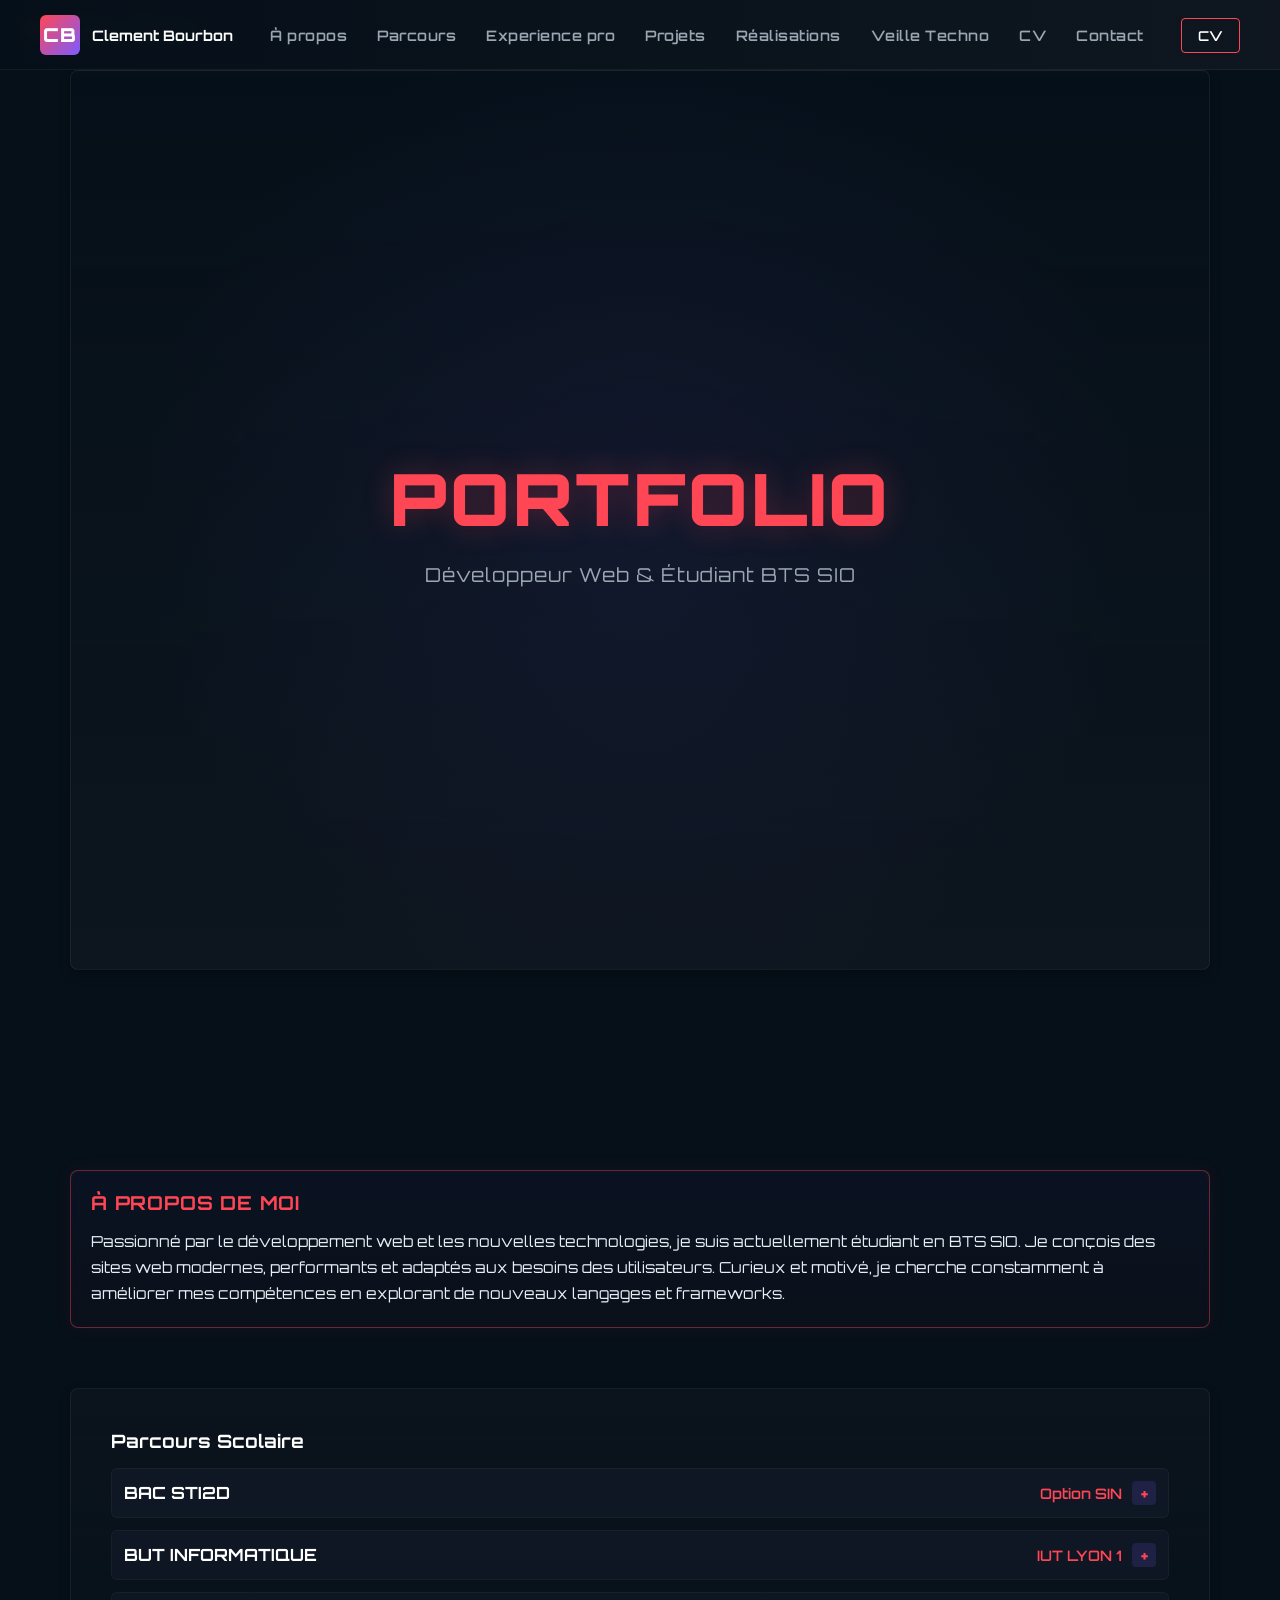
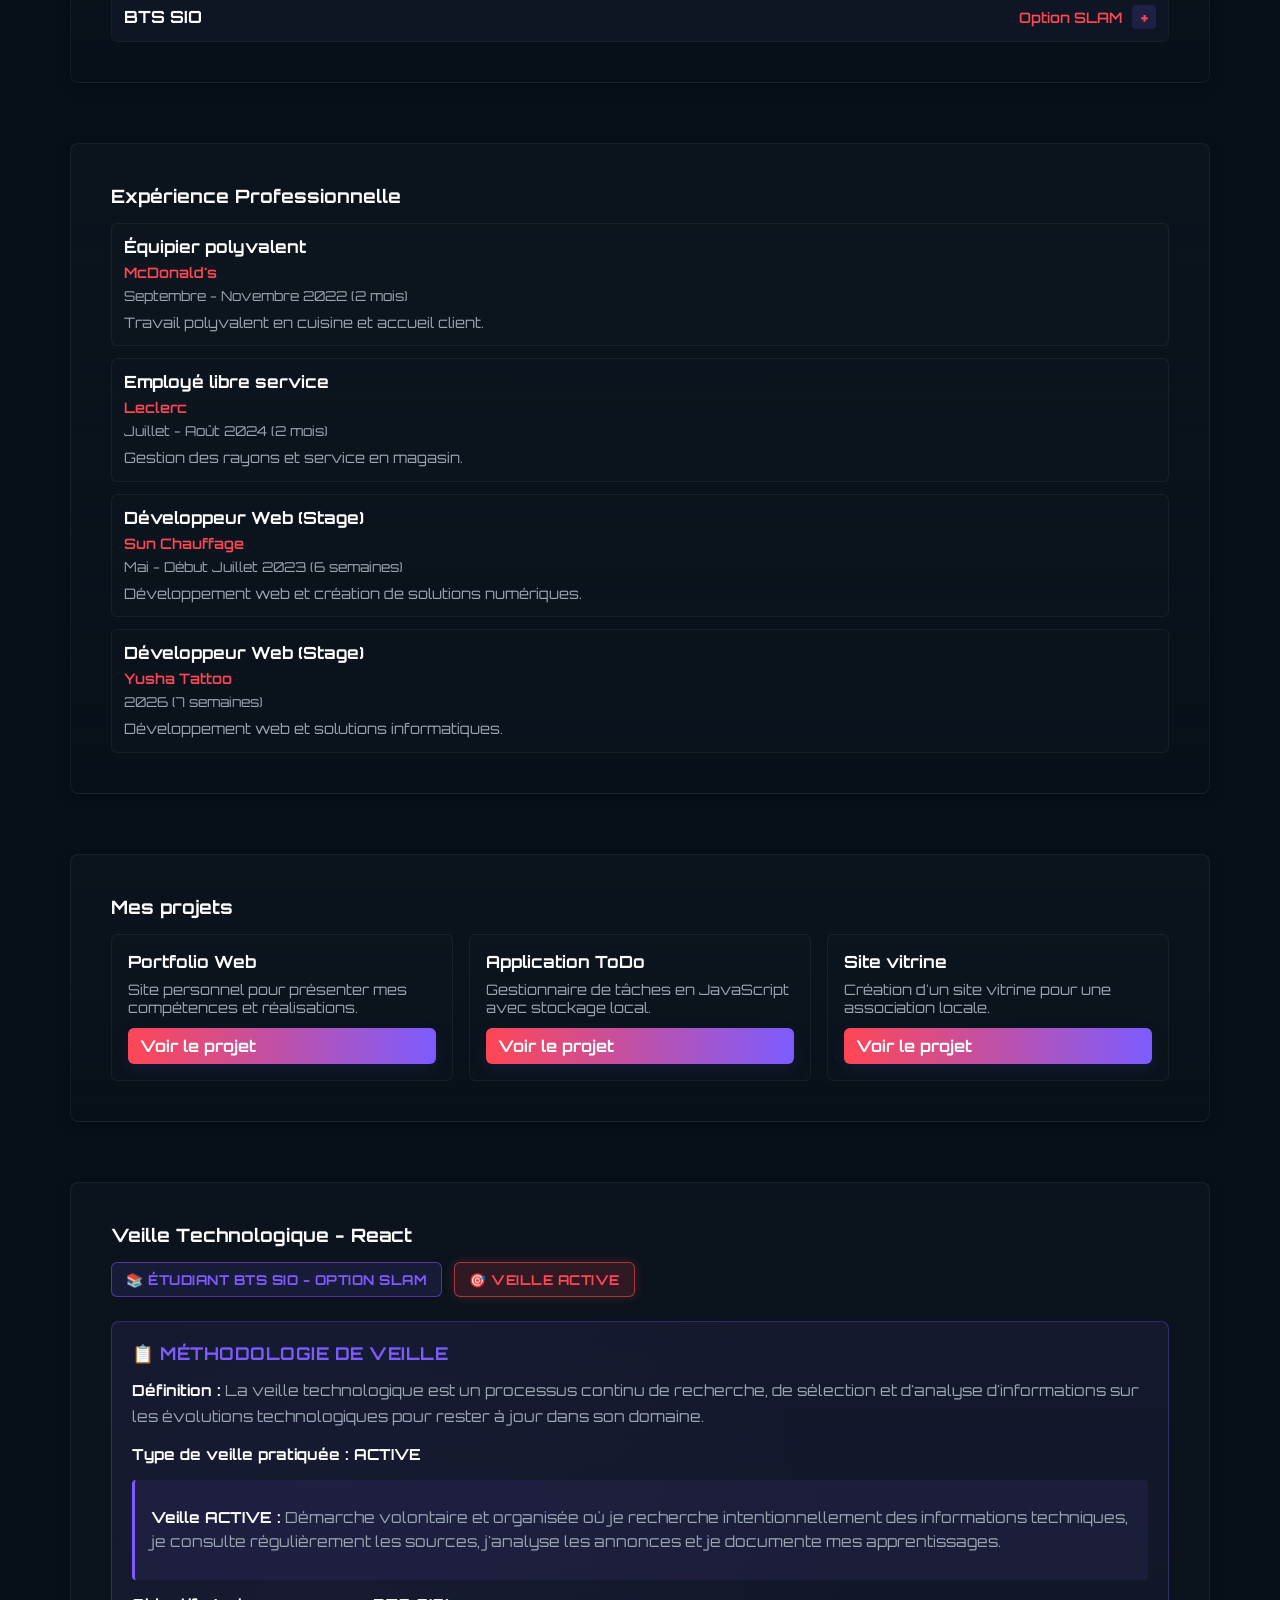
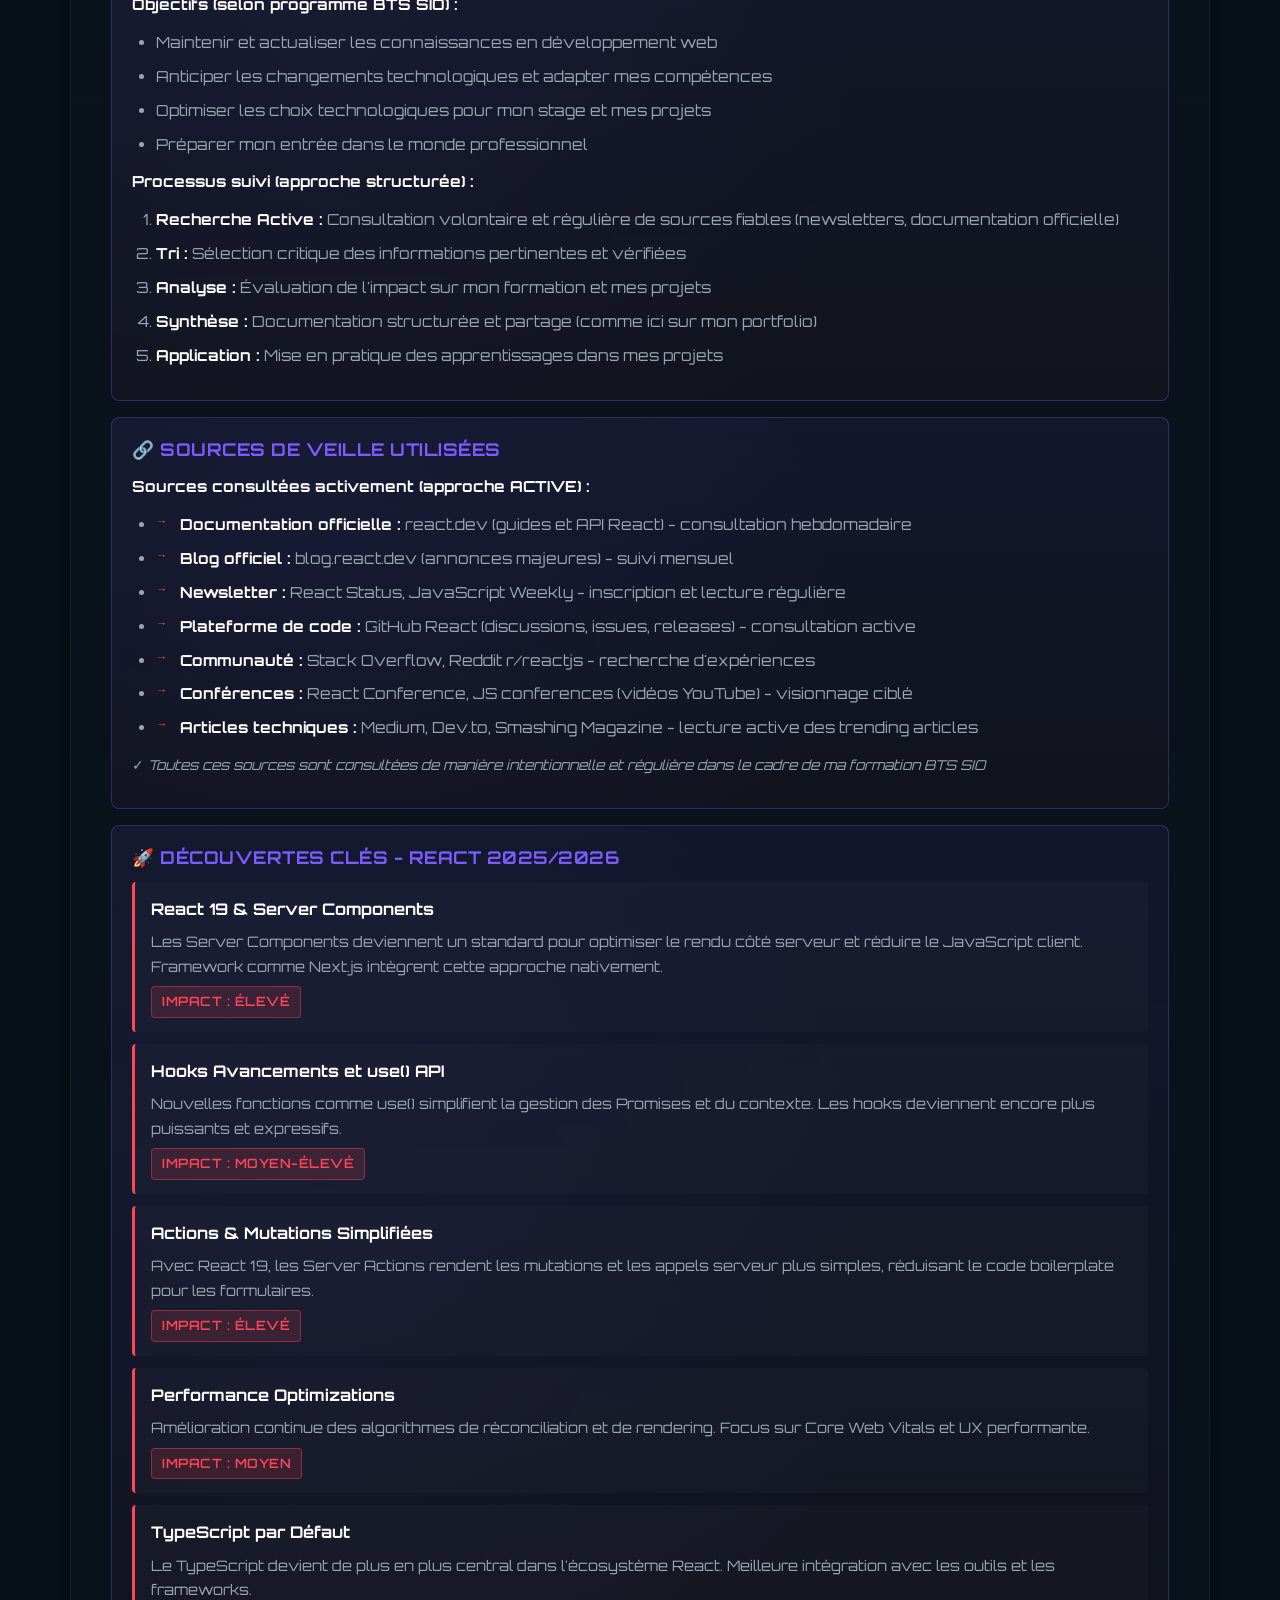
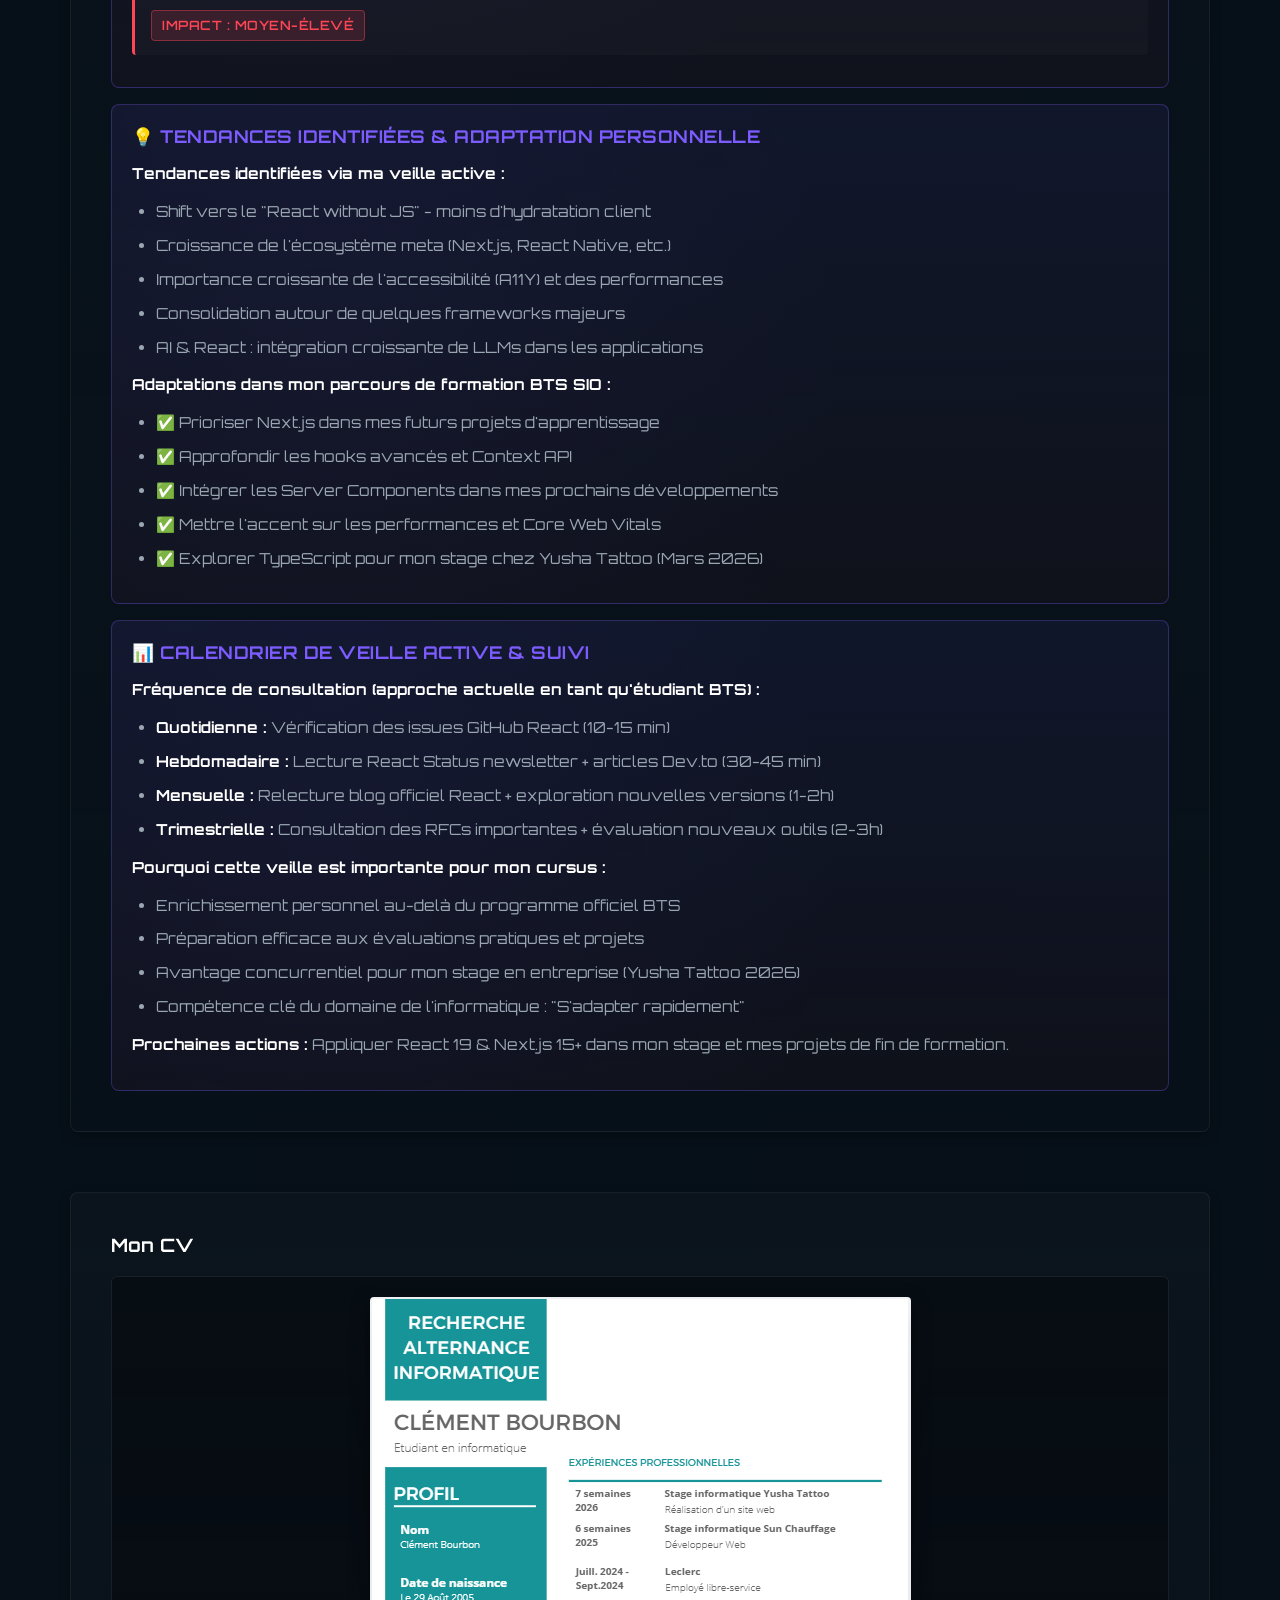
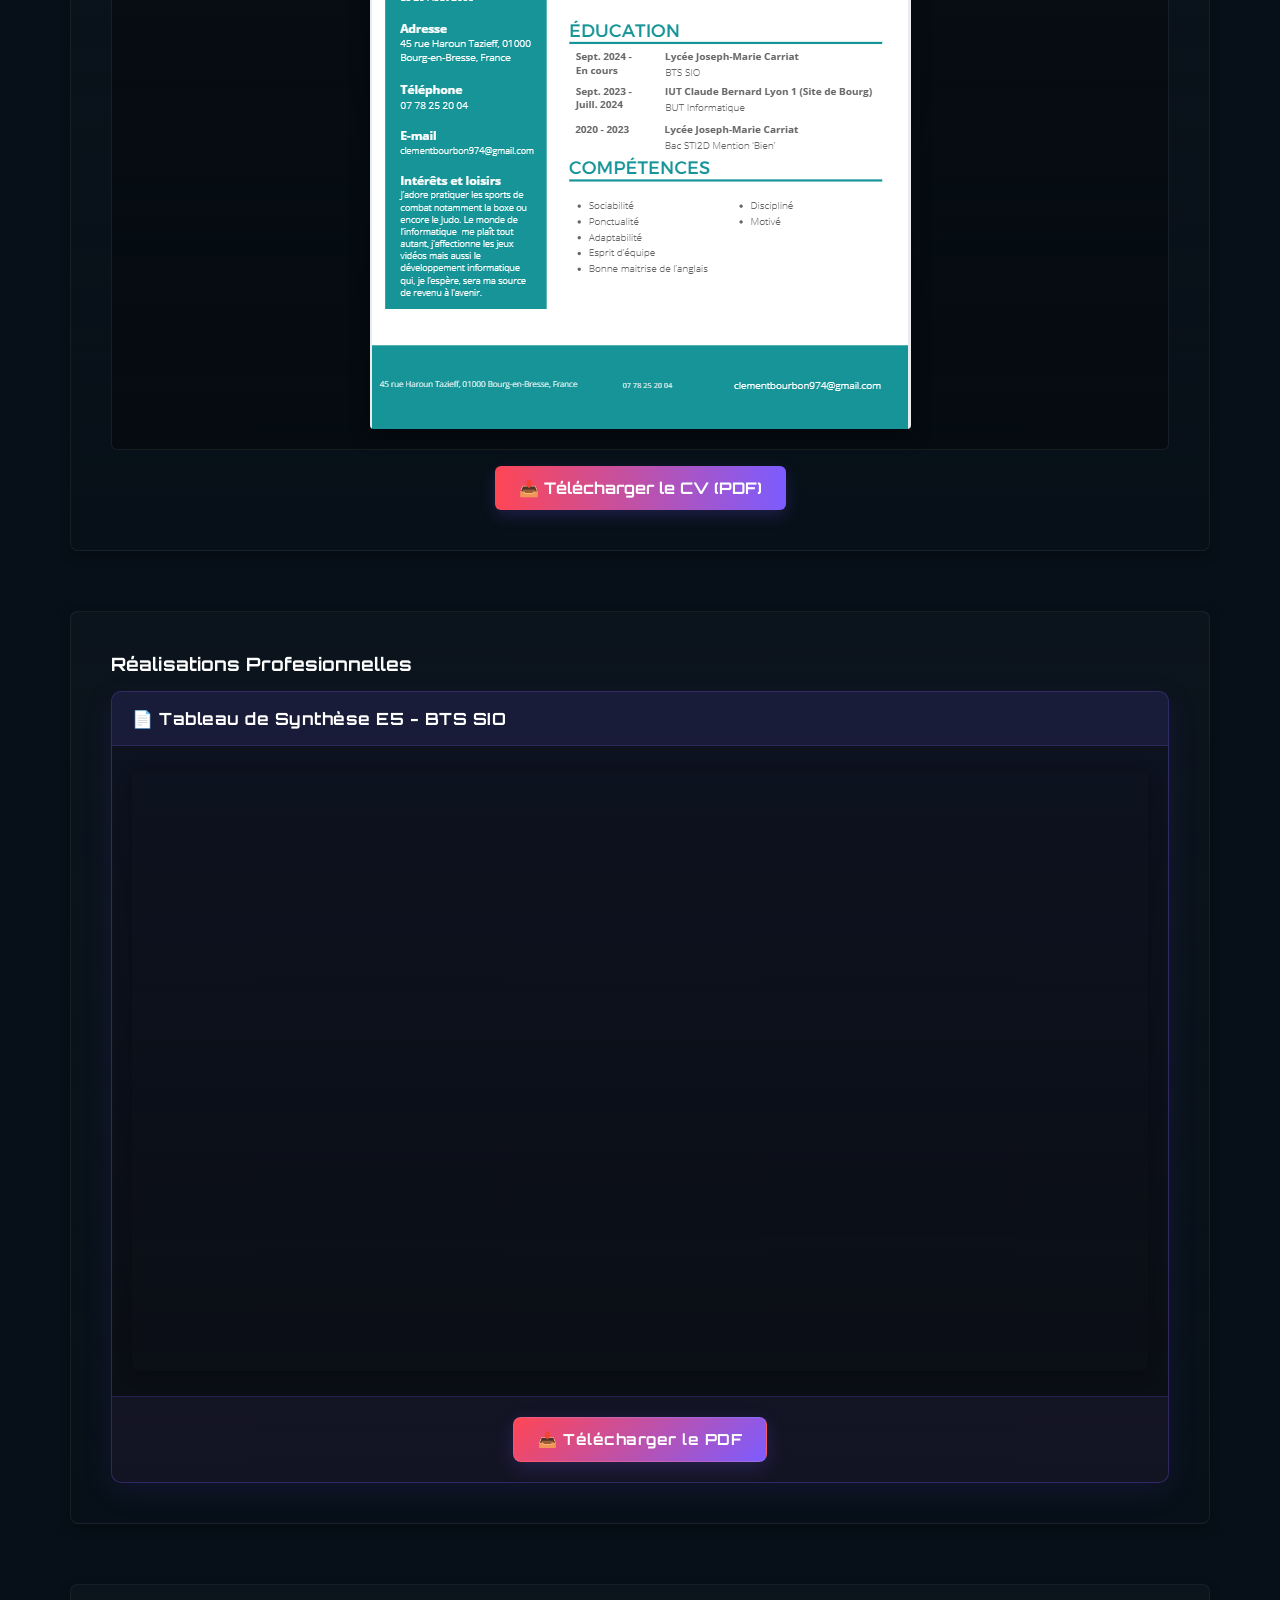
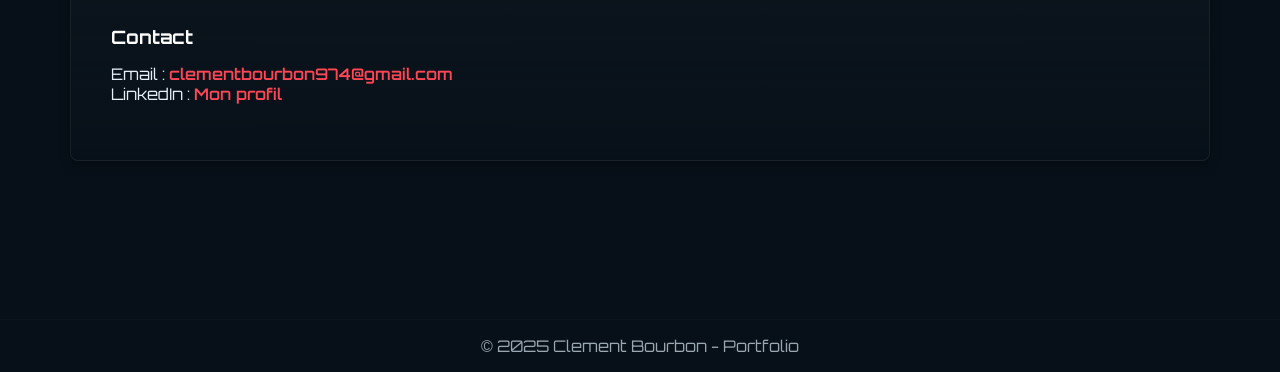
==== index.html @ b26d8f74 "modif realisation" ====
<!DOCTYPE html>
<html lang="fr">
<head>
    <meta charset="UTF-8">
    <title>Mon Portfolio</title>
    <meta name="viewport" content="width=device-width, initial-scale=1">
    <link rel="stylesheet" href="styles.css">
    <link href="https://fonts.googleapis.com/css2?family=Orbitron:wght@400;700;900&display=swap" rel="stylesheet">
</head>
<body>
    <div class="hud"><span class="ping">PING</span> 28ms · <span style="color:var(--muted)">FPS</span> 144</div>
    <nav class="top-nav">
        <div class="nav-left">
            <div class="logo">CB</div>
            <span class="logo-text">Clement Bourbon</span>
        </div>
        <div class="nav-center">
            <a href="#about">À propos</a>
            <a href="#education">Parcours</a>
            <a href="#experience">Experience pro</a>
            <a href="#projects">Projets</a>
            <a href="#realisations">Réalisations</a>
            <a href="#veille">Veille Techno</a>
            <a href="#cv">CV</a>
            <a href="#contact">Contact</a>
        </div>
        <div class="nav-right">
            <a href="#" class="nav-cta">CV</a>
        </div>
    </nav>
    
    <section class="hero">
        <div class="hero-content">
            <h1 class="hero-title">PORTFOLIO</h1>
            <p class="hero-subtitle">Développeur Web & Étudiant BTS SIO</p>
        </div>
    </section>

    <main>
    <section id="about" class="about-section">
        <h2>À propos de moi</h2>
        <p>
            Passionné par le développement web et les nouvelles technologies, je suis actuellement étudiant en BTS SIO. Je conçois des sites web modernes, performants et adaptés aux besoins des utilisateurs. Curieux et motivé, je cherche constamment à améliorer mes compétences en explorant de nouveaux langages et frameworks.
        </p>
    </section>

    <section id="education">
        <h2>Parcours Scolaire</h2>
        <div class="education-timeline">
            <div class="education-item" data-year="2022-2023">
                <div class="education-header">
                    <span class="education-title">BAC STI2D</span>
                    <span class="education-option">Option SIN</span>
                    <span class="education-toggle">+</span>
                </div>
                <div class="education-content">
                    <p>Diplôme : Baccalauréat Sciences et Technologies de l'Industrie et du Développement Durable</p>
                    <p>Spécialité : Systèmes d'Information et Numérique (SIN)</p>
                </div>
            </div>
            <div class="education-item" data-year="2023-2024">
                <div class="education-header">
                    <span class="education-title">BUT INFORMATIQUE</span>
                    <span class="education-option">IUT LYON 1</span>
                    <span class="education-toggle">+</span>
                </div>
                <div class="education-content">
                    <p>Bachelor universitaire de technologie en Informatique</p>
                    <p>IUT Lyon 1 - Première année du cursus</p>
                </div>
            </div>
            <div class="education-item" data-year="2024-2026">
                <div class="education-header">
                    <span class="education-title">BTS SIO</span>
                    <span class="education-option">Option SLAM</span>
                    <span class="education-toggle">+</span>
                </div>
                <div class="education-content">
                    <p>Brevet de Technicien Supérieur Services Informatiques aux Organisations</p>
                    <p>Option : Solutions Logicielles et Applications Métier (SLAM)</p>
                </div>
            </div>
        </div>
    </section>

    <section id="experience">
        <h2>Expérience Professionnelle</h2>
        <div class="experience-timeline">
            <div class="experience-item">
                <div class="experience-header">
                    <span class="experience-title">Équipier polyvalent</span>
                    <span class="experience-company">McDonald's</span>
                    <span class="experience-date">Septembre - Novembre 2022 (2 mois)</span>
                </div>
                <div class="experience-content">
                    <p>Travail polyvalent en cuisine et accueil client.</p>
                </div>
            </div>
            <div class="experience-item">
                <div class="experience-header">
                    <span class="experience-title">Employé libre service</span>
                    <span class="experience-company">Leclerc</span>
                    <span class="experience-date">Juillet - Août 2024 (2 mois)</span>
                </div>
                <div class="experience-content">
                    <p>Gestion des rayons et service en magasin.</p>
                </div>
            </div>
            <div class="experience-item">
                <div class="experience-header">
                    <span class="experience-title">Développeur Web (Stage)</span>
                    <span class="experience-company">Sun Chauffage</span>
                    <span class="experience-date">Mai - Début Juillet 2023 (6 semaines)</span>
                </div>
                <div class="experience-content">
                    <p>Développement web et création de solutions numériques.</p>
                </div>
            </div>
            <div class="experience-item">
                <div class="experience-header">
                    <span class="experience-title">Développeur Web (Stage)</span>
                    <span class="experience-company">Yusha Tattoo</span>
                    <span class="experience-date">2026 (7 semaines)</span>
                </div>
                <div class="experience-content">
                    <p>Développement web et solutions informatiques.</p>
                </div>
            </div>
        </div>
    </section>

    <section id="projects">
        <h2>Mes projets</h2>
        <div class="projects">
            <div class="project-card">
                <h3>Portfolio Web</h3>
                <p>Site personnel pour présenter mes compétences et réalisations.</p>
                <a class="btn-neon" href="#">Voir le projet</a>
            </div>
            <div class="project-card">
                <h3>Application ToDo</h3>
                <p>Gestionnaire de tâches en JavaScript avec stockage local.</p>
                <a class="btn-neon" href="#">Voir le projet</a>
            </div>
            <div class="project-card">
                <h3>Site vitrine</h3>
                <p>Création d'un site vitrine pour une association locale.</p>
                <a class="btn-neon" href="#">Voir le projet</a>
            </div>
        </div>
    </section>

    <section id="veille">
        <h2>Veille Technologique - React</h2>
        <div class="veille-header">
            <div class="veille-badge">📚 Étudiant BTS SIO - Option SLAM</div>
            <div class="veille-type-badge active">🎯 VEILLE ACTIVE</div>
        </div>
        
        <div class="veille-section">
            <div class="veille-card">
                <h3 class="veille-subtitle">📋 Méthodologie de Veille</h3>
                <div class="veille-content">
                    <p><strong>Définition :</strong> La veille technologique est un processus continu de recherche, de sélection et d'analyse d'informations sur les évolutions technologiques pour rester à jour dans son domaine.</p>
                    
                    <p><strong>Type de veille pratiquée : ACTIVE</strong></p>
                    <div class="veille-info-box">
                        <p><strong>Veille ACTIVE :</strong> Démarche volontaire et organisée où je recherche intentionnellement des informations techniques, je consulte régulièrement les sources, j'analyse les annonces et je documente mes apprentissages.</p>
                    </div>
                    
                    <p><strong>Objectifs (selon programme BTS SIO) :</strong></p>
                    <ul>
                        <li>Maintenir et actualiser les connaissances en développement web</li>
                        <li>Anticiper les changements technologiques et adapter mes compétences</li>
                        <li>Optimiser les choix technologiques pour mon stage et mes projets</li>
                        <li>Préparer mon entrée dans le monde professionnel</li>
                    </ul>
                    
                    <p><strong>Processus suivi (approche structurée) :</strong></p>
                    <ol>
                        <li><strong>Recherche Active :</strong> Consultation volontaire et régulière de sources fiables (newsletters, documentation officielle)</li>
                        <li><strong>Tri :</strong> Sélection critique des informations pertinentes et vérifiées</li>
                        <li><strong>Analyse :</strong> Évaluation de l'impact sur mon formation et mes projets</li>
                        <li><strong>Synthèse :</strong> Documentation structurée et partage (comme ici sur mon portfolio)</li>
                        <li><strong>Application :</strong> Mise en pratique des apprentissages dans mes projets</li>
                    </ol>
                </div>
            </div>

            <div class="veille-card">
                <h3 class="veille-subtitle">🔗 Sources de Veille Utilisées</h3>
                <div class="veille-content">
                    <p><strong>Sources consultées activement (approche ACTIVE) :</strong></p>
                    <ul class="sources-list">
                        <li class="active-source"><strong>Documentation officielle :</strong> react.dev (guides et API React) - consultation hebdomadaire</li>
                        <li class="active-source"><strong>Blog officiel :</strong> blog.react.dev (annonces majeures) - suivi mensuel</li>
                        <li class="active-source"><strong>Newsletter :</strong> React Status, JavaScript Weekly - inscription et lecture régulière</li>
                        <li class="active-source"><strong>Plateforme de code :</strong> GitHub React (discussions, issues, releases) - consultation active</li>
                        <li class="active-source"><strong>Communauté :</strong> Stack Overflow, Reddit r/reactjs - recherche d'expériences</li>
                        <li class="active-source"><strong>Conférences :</strong> React Conference, JS conferences (vidéos YouTube) - visionnage ciblé</li>
                        <li class="active-source"><strong>Articles techniques :</strong> Medium, Dev.to, Smashing Magazine - lecture active des trending articles</li>
                    </ul>
                    <p style="color: var(--muted); font-size: 0.85rem; margin-top: 12px;">✓ <em>Toutes ces sources sont consultées de manière intentionnelle et régulière dans le cadre de ma formation BTS SIO</em></p>
                </div>
            </div>

            <div class="veille-card">
                <h3 class="veille-subtitle">🚀 Découvertes Clés - React 2025/2026</h3>
                <div class="veille-content">
                    <div class="discovery-item">
                        <h4>React 19 & Server Components</h4>
                        <p>Les Server Components deviennent un standard pour optimiser le rendu côté serveur et réduire le JavaScript client. Framework comme Next.js intègrent cette approche nativement.</p>
                        <span class="impact-badge">Impact : ÉLEVÉ</span>
                    </div>
                    
                    <div class="discovery-item">
                        <h4>Hooks Avancements et use() API</h4>
                        <p>Nouvelles fonctions comme use() simplifient la gestion des Promises et du contexte. Les hooks deviennent encore plus puissants et expressifs.</p>
                        <span class="impact-badge">Impact : MOYEN-ÉLEVÉ</span>
                    </div>
                    
                    <div class="discovery-item">
                        <h4>Actions & Mutations Simplifiées</h4>
                        <p>Avec React 19, les Server Actions rendent les mutations et les appels serveur plus simples, réduisant le code boilerplate pour les formulaires.</p>
                        <span class="impact-badge">Impact : ÉLEVÉ</span>
                    </div>

                    <div class="discovery-item">
                        <h4>Performance Optimizations</h4>
                        <p>Amélioration continue des algorithmes de réconciliation et de rendering. Focus sur Core Web Vitals et UX performante.</p>
                        <span class="impact-badge">Impact : MOYEN</span>
                    </div>

                    <div class="discovery-item">
                        <h4>TypeScript par Défaut</h4>
                        <p>Le TypeScript devient de plus en plus central dans l'écosystème React. Meilleure intégration avec les outils et les frameworks.</p>
                        <span class="impact-badge">Impact : MOYEN-ÉLEVÉ</span>
                    </div>
                </div>
            </div>

            <div class="veille-card">
                <h3 class="veille-subtitle">💡 Tendances Identifiées & Adaptation Personnelle</h3>
                <div class="veille-content">
                    <p><strong>Tendances identifiées via ma veille active :</strong></p>
                    <ul>
                        <li>Shift vers le "React without JS" - moins d'hydratation client</li>
                        <li>Croissance de l'écosystème meta (Next.js, React Native, etc.)</li>
                        <li>Importance croissante de l'accessibilité (A11Y) et des performances</li>
                        <li>Consolidation autour de quelques frameworks majeurs</li>
                        <li>AI & React : intégration croissante de LLMs dans les applications</li>
                    </ul>
                    
                    <p><strong>Adaptations dans mon parcours de formation BTS SIO :</strong></p>
                    <ul>
                        <li>✅ Prioriser Next.js dans mes futurs projets d'apprentissage</li>
                        <li>✅ Approfondir les hooks avancés et Context API</li>
                        <li>✅ Intégrer les Server Components dans mes prochains développements</li>
                        <li>✅ Mettre l'accent sur les performances et Core Web Vitals</li>
                        <li>✅ Explorer TypeScript pour mon stage chez Yusha Tattoo (Mars 2026)</li>
                    </ul>
                </div>
            </div>

            <div class="veille-card">
                <h3 class="veille-subtitle">📊 Calendrier de Veille Active & Suivi</h3>
                <div class="veille-content">
                    <p><strong>Fréquence de consultation (approche actuelle en tant qu'étudiant BTS) :</strong></p>
                    <ul>
                        <li><strong>Quotidienne :</strong> Vérification des issues GitHub React (10-15 min)</li>
                        <li><strong>Hebdomadaire :</strong> Lecture React Status newsletter + articles Dev.to (30-45 min)</li>
                        <li><strong>Mensuelle :</strong> Relecture blog officiel React + exploration nouvelles versions (1-2h)</li>
                        <li><strong>Trimestrielle :</strong> Consultation des RFCs importantes + évaluation nouveaux outils (2-3h)</li>
                    </ul>
                    <p><strong>Pourquoi cette veille est importante pour mon cursus :</strong></p>
                    <ul>
                        <li>Enrichissement personnel au-delà du programme officiel BTS</li>
                        <li>Préparation efficace aux évaluations pratiques et projets</li>
                        <li>Avantage concurrentiel pour mon stage en entreprise (Yusha Tattoo 2026)</li>
                        <li>Compétence clé du domaine de l'informatique : "S'adapter rapidement"</li>
                    </ul>
                    <p><strong>Prochaines actions :</strong> Appliquer React 19 & Next.js 15+ dans mon stage et mes projets de fin de formation.</p>
                </div>
            </div>
        </div>
    </section>

    <section id="cv">
        <h2>Mon CV</h2>
        <div class="cv-container">
            <div id="cv-viewer" class="cv-image-viewer">
                <img src="tkt.png" alt="Mon CV" class="cv-image">
            </div>
            <div class="cv-download" style="text-align: center;">
                <a href="BOURBON CLEMENT (1).pdf" download class="btn-download">📥 Télécharger le CV (PDF)</a>
            </div>
        </div>
    </section>

    <section id="realisations">
        <h2>Réalisations Profesionnelles</h2>
        <div class="realisations-container">
            <div class="pdf-viewer-wrapper">
                <div class="pdf-header">
                    <span class="pdf-title">📄 Tableau de Synthèse E5 - BTS SIO</span>
                </div>
                <div class="pdf-embed">
                    <iframe src="BTS_SIO_Annexe_VI.5_Epreuve E5 - Tableau de synthe.se_2026.pdf#toolbar=0&navpanes=0" 
                            type="application/pdf"
                            width="100%" 
                            height="600px"
                            style="border: none; border-radius: 8px;">
                    </iframe>
                </div>
                <div class="pdf-actions">
                    <a href="BTS_SIO_Annexe_VI.5_Epreuve E5 - Tableau de synthe.se_2026.pdf" download class="btn-download-pdf">
                        📥 Télécharger le PDF
                    </a>
                </div>
            </div>
        </div>
    </section>

    <section id="contact">
        <h2>Contact</h2>
        <p>
            Email : <a href="mailto:clementbourbon974@gmail.com">clementbourbon974@gmail.com</a><br>
            LinkedIn : <a href="https://www.linkedin.com/">Mon profil</a>
        </p>
    </section>
    </main>
    <footer>
        &copy; 2025 Clement Bourbon - Portfolio
    </footer>
    <script>
        // Education accordion toggle
        document.querySelectorAll('.education-item').forEach(item => {
            item.addEventListener('click', function() {
                this.classList.toggle('active');
            });
        });

        // Stagger animations on scroll with Intersection Observer
        const observerOptions = {
            threshold: 0.1,
            rootMargin: '0px 0px -50px 0px'
        };

        const observer = new IntersectionObserver((entries) => {
            entries.forEach(entry => {
                if (entry.isIntersecting) {
                    entry.target.style.opacity = '1';
                    entry.target.style.animation = entry.target.dataset.animation || 'fadeInUp .7s ease-out forwards';
                    observer.unobserve(entry.target);
                }
            });
        }, observerOptions);

        // Observe education items for animation
        document.querySelectorAll('.education-item').forEach((item, index) => {
            item.style.opacity = '0';
            item.style.animation = `fadeInUp .6s ease-out ${0.05 * index}s forwards`;
        });
    </script>
</body>
</html>
---- styles.css ----
:root{
    --bg: #061019;
    --panel: #0f1720;
    --accent: #ff4655;
    --accent-2: #7c5cff;
    --muted: #9aa6b2;
    --glass: rgba(255,255,255,0.03);
    --radius-sm: 6px;
    --radius-md: 10px;
    --shadow-soft: 0 6px 20px rgba(0,0,0,0.5);
}

/* Animations keyframes */
@keyframes fadeInUp{
    from{opacity:0;transform:translateY(30px)}
    to{opacity:1;transform:translateY(0)}
}
@keyframes slideInLeft{
    from{opacity:0;transform:translateX(-30px)}
    to{opacity:1;transform:translateX(0)}
}
@keyframes slideInRight{
    from{opacity:0;transform:translateX(30px)}
    to{opacity:1;transform:translateX(0)}
}
@keyframes pulse-glow{
    0%,100%{box-shadow:0 0 8px rgba(124,92,255,0.4), inset 0 0 10px rgba(124,92,255,0.1)}
    50%{box-shadow:0 0 16px rgba(124,92,255,0.6), inset 0 0 15px rgba(124,92,255,0.2)}
}
@keyframes scan-line{
    0%{top:0}
    100%{top:100%}
}
@keyframes glow-border{
    0%,100%{border-color:rgba(255,70,85,0.5)}
    50%{border-color:rgba(124,92,255,0.8)}
}

@keyframes slideInDown{
    from{opacity:0;transform:translateY(-20px)}
    to{opacity:1;transform:translateY(0)}
}

*{box-sizing:border-box}

body{
    font-family: 'Orbitron', 'Segoe UI', Arial, sans-serif;
    margin:0;
    background: linear-gradient(180deg,var(--bg), #071018);
    color: #e6eef6;
    -webkit-font-smoothing:antialiased;
    scroll-behavior: smooth;
}

/* Top Navigation - Sticky */
.top-nav{
    position: fixed;
    top: 0;
    left: 0;
    right: 0;
    height: 70px;
    background: linear-gradient(90deg, rgba(6,16,25,0.95), rgba(15,23,32,0.95));
    border-bottom: 1px solid rgba(255,255,255,0.05);
    display: flex;
    align-items: center;
    justify-content: space-between;
    padding: 0 40px;
    z-index: 100;
    backdrop-filter: blur(8px);
    animation: slideInDown .6s ease-out;
}

.nav-left{
    display: flex;
    align-items: center;
    gap: 12px;
}
.logo{
    width: 40px;
    height: 40px;
    background: linear-gradient(135deg, var(--accent), var(--accent-2));
    border-radius: 6px;
    display: flex;
    align-items: center;
    justify-content: center;
    color: #fff;
    font-weight: 900;
    font-size: 1.2rem;
    letter-spacing: 1px;
}
.logo-text{
    color: #fff;
    font-size: 0.9rem;
    font-weight: 700;
}

.nav-center{
    display: flex;
    gap: 30px;
}
.nav-center a{
    color: var(--muted);
    text-decoration: none;
    font-size: 0.9rem;
    font-weight: 600;
    letter-spacing: 0.5px;
    transition: color .2s;
}
.nav-center a:hover{
    color: var(--accent);
}

.nav-right a{
    color: #fff;
    text-decoration: none;
    border: 1px solid var(--accent);
    padding: 8px 16px;
    border-radius: 4px;
    font-weight: 600;
    font-size: 0.85rem;
    transition: all .2s;
}
.nav-right a:hover{
    background: rgba(255,70,85,0.1);
    box-shadow: 0 4px 12px rgba(255,70,85,0.15);
}

/* Hero Section */
.hero{
    width: 100%;
    height: 100vh;
    display: flex;
    align-items: center;
    justify-content: center;
    background: linear-gradient(180deg, rgba(6,16,25,0.5), rgba(15,23,32,0.8));
    margin-top: 70px;
    position: relative;
}
.hero::before{
    content: '';
    position: absolute;
    top: 0;
    left: 0;
    right: 0;
    bottom: 0;
    background: radial-gradient(circle at 50% 50%, rgba(124,92,255,0.08), transparent 70%);
    pointer-events: none;
}
.hero-content{
    text-align: center;
    position: relative;
    z-index: 2;
    opacity: 0;
    animation: fadeInUp 1s ease-out forwards;
}
.hero-title{
    font-size: 4.5rem;
    font-weight: 900;
    letter-spacing: 3px;
    color: var(--accent);
    margin: 0 0 20px 0;
    text-transform: uppercase;
    text-shadow: 0 0 30px rgba(255,70,85,0.3);
}
.hero-subtitle{
    font-size: 1.2rem;
    color: var(--muted);
    letter-spacing: 1px;
    margin: 0;
}

/* Main content */
main{
    padding: 80px 0;
}

/* Main layout */
main{padding:80px 0}

/* Portfolio title */
.portfolio-title{
    max-width: 1140px;
    margin: 0 auto 30px;
    font-size: 2.2rem;
    font-weight: 900;
    letter-spacing: 2px;
    color: var(--accent);
    text-transform: uppercase;
    opacity: 0;
    animation: fadeInUp .8s ease-out forwards;
}

section{max-width:1140px;margin:60px auto;background:linear-gradient(180deg, rgba(15,23,32,0.6), rgba(255,255,255,0.005));padding:40px;border-radius:8px;box-shadow:0 4px 12px rgba(0,0,0,0.3);border:1px solid rgba(255,255,255,0.06);opacity:0;animation:fadeInUp .7s ease-out forwards}
section:nth-child(1){animation-delay:.1s}
section:nth-child(2){animation-delay:.2s}
section:nth-child(3){animation-delay:.3s}
section:nth-child(4){animation-delay:.4s}
section h2{animation:slideInLeft .6s ease-out;font-size:1.15rem;color:#fff;margin-top:0;margin-bottom:16px}

.projects{display:grid;grid-template-columns:repeat(auto-fit,minmax(240px,1fr));gap:16px;margin-top:14px}

/* Project cards */
.project-card{background:rgba(255,255,255,0.01);padding:16px;border-radius:6px;border:1px solid rgba(255,255,255,0.05);position:relative;overflow:hidden;min-height:120px;display:flex;flex-direction:column;justify-content:space-between;opacity:0;animation:fadeInUp .6s ease-out forwards;transition:all .3s cubic-bezier(0.34,1.56,0.64,1)}
.project-card:nth-child(1){animation-delay:.5s}
.project-card:nth-child(2){animation-delay:.6s}
.project-card:nth-child(3){animation-delay:.7s}
.project-card h3{margin:0 0 8px 0;color:#fff;font-size:1.05rem}
.project-card p{color:var(--muted);margin:0 0 12px;flex:1;font-size:0.9rem}
.project-card:hover{border-color:rgba(124,92,255,0.5);box-shadow:0 6px 20px rgba(124,92,255,0.1);transform:translateY(-6px)}
.btn-neon{display:inline-block;padding:8px 12px;border-radius:6px;color:#fff;background:linear-gradient(90deg,var(--accent),var(--accent-2));text-decoration:none;font-weight:700;box-shadow:0 6px 16px rgba(124,92,255,0.1);transition:transform .12s,box-shadow .2s;position:relative;overflow:hidden}
.btn-neon::before{content:'';position:absolute;top:0;left:-100%;width:100%;height:100%;background:linear-gradient(90deg,transparent,rgba(255,255,255,0.2),transparent);transition:left .5s}
.btn-neon:hover{transform:translateY(-3px);box-shadow:0 8px 24px rgba(124,92,255,0.15)}
.btn-neon:hover::before{left:100%}

/* About section - HUD/game-like frame - CLEAN */
.about-section{
    background: linear-gradient(180deg, rgba(124,92,255,0.04), rgba(255,70,85,0.02)) !important;
    border: 1px solid rgba(255,70,85,0.4) !important;
    border-radius: 8px !important;
    box-shadow: 0 0 20px rgba(255,70,85,0.06), inset 0 0 10px rgba(124,92,255,0.03) !important;
    position: relative;
    padding: 20px !important;
}
.about-section h2{
    color: var(--accent);
    font-size: 1.2rem;
    letter-spacing: 0.8px;
    margin-bottom: 14px;
    margin-top: 0;
    text-transform: uppercase;
    font-weight: 700;
}
.about-section p{
    color: #e6eef6;
    font-size: 0.95rem;
    line-height: 1.7;
    margin: 0;
}

/* Education section - timeline/accordion */
.education-timeline{
    display: flex;
    flex-direction: column;
    gap: 12px;
}
.education-item{
    background: rgba(255,255,255,0.01);
    border: 1px solid rgba(255,255,255,0.05);
    border-radius: 6px;
    overflow: hidden;
    cursor: pointer;
    transition: all .18s;
}
.education-item:hover{
    border-color: rgba(124,92,255,0.4);
    box-shadow: 0 4px 12px rgba(124,92,255,0.08);
}
.education-header{
    display: flex;
    align-items: center;
    gap: 10px;
    padding: 12px;
    background: rgba(124,92,255,0.03);
}
.education-title{
    font-weight: 700;
    color: #fff;
    flex: 1;
    font-size: 1.05rem;
}
.education-option{
    color: var(--accent);
    font-size: 0.9rem;
    font-weight: 600;
}
.education-toggle{
    width: 24px;
    height: 24px;
    display: flex;
    align-items: center;
    justify-content: center;
    background: rgba(124,92,255,0.15);
    border-radius: 4px;
    color: var(--accent);
    font-weight: 700;
    transition: transform .18s, background .18s;
}
.education-content{
    max-height: 0;
    overflow: hidden;
    transition: max-height .25s ease, padding .25s ease;
    padding: 0 12px;
}
.education-item.active .education-content{
    max-height: 200px;
    padding: 10px 12px 12px;
}
.education-item.active .education-toggle{
    transform: rotate(45deg);
    background: rgba(124,92,255,0.3);
}
.education-content p{
    margin: 6px 0;
    color: var(--muted);
    font-size: 0.9rem;
    line-height: 1.5;
}
.education-content p:first-child{
    margin-top: 0;
}

/* Experience section - timeline */
.experience-timeline{
    display: flex;
    flex-direction: column;
    gap: 12px;
}
.experience-item{
    background: rgba(255,255,255,0.01);
    border: 1px solid rgba(255,255,255,0.05);
    border-radius: 6px;
    overflow: hidden;
    padding: 12px;
    transition: all .18s;
}
.experience-item:hover{
    border-color: rgba(255,70,85,0.4);
    box-shadow: 0 4px 12px rgba(255,70,85,0.08);
}
.experience-header{
    display: flex;
    flex-direction: column;
    gap: 6px;
    margin-bottom: 8px;
}
.experience-title{
    font-weight: 700;
    color: #fff;
    font-size: 1.05rem;
}
.experience-company{
    color: var(--accent);
    font-size: 0.9rem;
    font-weight: 600;
}
.experience-date{
    color: var(--muted);
    font-size: 0.85rem;
}
.experience-content p{
    margin: 0;
    color: var(--muted);
    font-size: 0.9rem;
    line-height: 1.5;
}

footer{text-align:center;padding:16px 0;color:var(--muted);margin-top:18px;border-top:1px solid rgba(255,255,255,0.02)}

/* Réalisations Profesionnelles Section */
.realisations-container {
    display: flex;
    flex-direction: column;
    gap: 20px;
}

.pdf-viewer-wrapper {
    background: linear-gradient(180deg, rgba(124,92,255,0.05), rgba(255,70,85,0.03));
    border: 1px solid rgba(124,92,255,0.3);
    border-radius: 10px;
    overflow: hidden;
    box-shadow: 0 8px 32px rgba(124,92,255,0.1);
    transition: all .3s ease;
}

.pdf-viewer-wrapper:hover {
    border-color: rgba(124,92,255,0.5);
    box-shadow: 0 12px 40px rgba(124,92,255,0.15);
    transform: translateY(-2px);
}

.pdf-header {
    padding: 16px 20px;
    background: rgba(124,92,255,0.08);
    border-bottom: 1px solid rgba(124,92,255,0.2);
    display: flex;
    align-items: center;
    gap: 12px;
}

.pdf-title {
    font-size: 1.05rem;
    font-weight: 700;
    color: #fff;
    letter-spacing: 0.5px;
}

.pdf-embed {
    padding: 20px;
    background: rgba(0, 0, 0, 0.2);
    display: flex;
    justify-content: center;
    align-items: center;
    min-height: 650px;
}

.pdf-embed iframe {
    border-radius: 8px;
    box-shadow: 0 4px 16px rgba(0, 0, 0, 0.3);
}

.pdf-actions {
    padding: 20px;
    background: rgba(124,92,255,0.04);
    border-top: 1px solid rgba(124,92,255,0.2);
    display: flex;
    justify-content: center;
    gap: 12px;
}

.btn-download-pdf {
    display: inline-flex;
    align-items: center;
    gap: 8px;
    padding: 12px 24px;
    background: linear-gradient(135deg, var(--accent), var(--accent-2));
    color: #fff;
    text-decoration: none;
    border-radius: 8px;
    font-weight: 700;
    font-size: 0.95rem;
    letter-spacing: 0.5px;
    transition: all .3s cubic-bezier(0.34, 1.56, 0.64, 1);
    box-shadow: 0 6px 20px rgba(124,92,255,0.2);
    border: 1px solid rgba(255, 255, 255, 0.1);
    cursor: pointer;
}

.btn-download-pdf:hover {
    transform: translateY(-3px);
    box-shadow: 0 10px 30px rgba(124,92,255,0.3);
    border-color: rgba(255, 255, 255, 0.2);
}

.btn-download-pdf:active {
    transform: translateY(-1px);
}

/* Responsive design for PDF viewer */
@media (max-width: 768px) {
    .pdf-embed {
        min-height: 500px;
        padding: 12px;
    }
    
    .pdf-embed iframe {
        height: 500px !important;
    }
    
    .pdf-header {
        padding: 12px 16px;
    }
    
    .pdf-title {
        font-size: 0.95rem;
    }
}

/* Contact links styling */
#contact a{
    color: var(--accent);
    text-decoration: none;
    font-weight: 600;
    transition: color .2s;
}
#contact a:hover{
    color: var(--accent-2);
}

/* Veille Techno Section */
.veille-header{
    display: flex;
    gap: 12px;
    margin-bottom: 24px;
    flex-wrap: wrap;
    align-items: center;
}

.veille-badge,
.veille-type-badge{
    display: inline-block;
    padding: 8px 14px;
    border-radius: 6px;
    font-size: 0.85rem;
    font-weight: 700;
    text-transform: uppercase;
    letter-spacing: 0.5px;
    border: 1.5px solid;
}

.veille-badge{
    background: rgba(124,92,255,0.12);
    border-color: rgba(124,92,255,0.5);
    color: var(--accent-2);
}

.veille-type-badge.active{
    background: rgba(255,70,85,0.15);
    border-color: rgba(255,70,85,0.6);
    color: var(--accent);
    box-shadow: 0 0 12px rgba(255,70,85,0.2);
    animation: pulse-badge 2s ease-in-out infinite;
}

@keyframes pulse-badge{
    0%, 100%{
        box-shadow: 0 0 12px rgba(255,70,85,0.2);
    }
    50%{
        box-shadow: 0 0 20px rgba(255,70,85,0.35);
    }
}

.veille-info-box{
    background: rgba(124,92,255,0.08);
    border-left: 3px solid var(--accent-2);
    padding: 14px 14px 14px 16px;
    border-radius: 4px;
    margin: 12px 0;
}

.veille-info-box p{
    margin: 0;
    color: #e6eef6;
    font-size: 0.95rem;
    line-height: 1.6;
}

.active-source{
    position: relative;
    padding-left: 24px;
}

.active-source::before{
    content: '▶';
    position: absolute;
    left: 0;
    color: var(--accent);
    font-size: 0.7rem;
    font-weight: 700;
}

.veille-section{
    display: flex;
    flex-direction: column;
    gap: 16px;
    margin-top: 20px;
}

.veille-card{
    background: linear-gradient(180deg, rgba(124,92,255,0.08), rgba(255,70,85,0.03));
    border: 1px solid rgba(124,92,255,0.3);
    border-radius: 8px;
    padding: 20px;
    transition: all .3s ease;
    position: relative;
    overflow: hidden;
}

.veille-card::before{
    content: '';
    position: absolute;
    top: 0;
    left: 0;
    right: 0;
    bottom: 0;
    background: radial-gradient(circle at 20% 50%, rgba(124,92,255,0.05), transparent 60%);
    pointer-events: none;
}

.veille-card:hover{
    border-color: rgba(124,92,255,0.6);
    box-shadow: 0 8px 24px rgba(124,92,255,0.12), inset 0 0 15px rgba(124,92,255,0.05);
    transform: translateY(-3px);
}

.veille-subtitle{
    color: var(--accent-2);
    font-size: 1.1rem;
    font-weight: 700;
    margin: 0 0 14px 0;
    letter-spacing: 0.5px;
    text-transform: uppercase;
    position: relative;
    z-index: 1;
}

.veille-content{
    position: relative;
    z-index: 1;
    color: #e6eef6;
    line-height: 1.7;
    font-size: 0.95rem;
}

.veille-content p{
    margin: 12px 0;
    color: var(--muted);
}

.veille-content p strong{
    color: #fff;
    font-weight: 700;
}

.veille-content ul,
.veille-content ol{
    margin: 12px 0;
    padding-left: 24px;
    color: var(--muted);
}

.veille-content li{
    margin: 8px 0;
    color: var(--muted);
}

.veille-content li strong{
    color: #fff;
}

.sources-list li::before{
    content: '→ ';
    color: var(--accent);
    font-weight: 700;
    margin-right: 4px;
}

.discovery-item{
    background: rgba(255,255,255,0.02);
    border-left: 3px solid var(--accent);
    padding: 14px 14px 14px 16px;
    margin: 12px 0;
    border-radius: 4px;
    transition: all .2s ease;
}

.discovery-item:hover{
    background: rgba(124,92,255,0.08);
    border-left-color: var(--accent-2);
    transform: translateX(4px);
}

.discovery-item h4{
    margin: 0 0 6px 0;
    color: #fff;
    font-size: 1rem;
    font-weight: 700;
}

.discovery-item p{
    margin: 0 0 8px 0;
    color: var(--muted);
    font-size: 0.9rem;
}

.impact-badge{
    display: inline-block;
    padding: 4px 10px;
    background: rgba(255,70,85,0.15);
    border: 1px solid rgba(255,70,85,0.4);
    border-radius: 4px;
    color: var(--accent);
    font-size: 0.8rem;
    font-weight: 600;
    text-transform: uppercase;
    letter-spacing: 0.5px;
}

/* CV Section */
.cv-container{
    display: flex;
    flex-direction: column;
    gap: 16px;
    margin-top: 20px;
}

.cv-image-viewer{
    display: flex;
    justify-content: center;
    align-items: center;
    background: rgba(0,0,0,0.3);
    border: 1px solid rgba(255,255,255,0.08);
    border-radius: 6px;
    padding: 20px;
    min-height: 400px;
}

.cv-image{
    max-width: 100%;
    height: auto;
    border-radius: 4px;
    box-shadow: 0 6px 20px rgba(0,0,0,0.4);
}

.cv-download{
    display: flex;
    justify-content: center;
}

.btn-download{
    display: inline-block;
    padding: 12px 24px;
    background: linear-gradient(90deg, var(--accent), var(--accent-2));
    color: #fff;
    text-decoration: none;
    font-weight: 700;
    border-radius: 6px;
    box-shadow: 0 6px 16px rgba(124,92,255,0.2);
    transition: all .3s ease;
    font-size: 1rem;
}

.btn-download:hover{
    transform: translateY(-3px);
    box-shadow: 0 8px 24px rgba(124,92,255,0.3);
}

/* HUD - less intrusive */
.hud{position:fixed;left:14px;top:14px;padding:6px 10px;background:rgba(8,10,12,0.5);backdrop-filter:blur(4px);border-radius:8px;border:1px solid rgba(255,255,255,0.02);color:var(--muted);font-size:0.85rem;z-index:60}
.hud .ping{color:var(--accent);font-weight:700;margin-right:8px}

@media(max-width:600px){.top-row{flex-direction:column}.avatar-placeholder{width:64px;height:64px}section{padding:14px}}
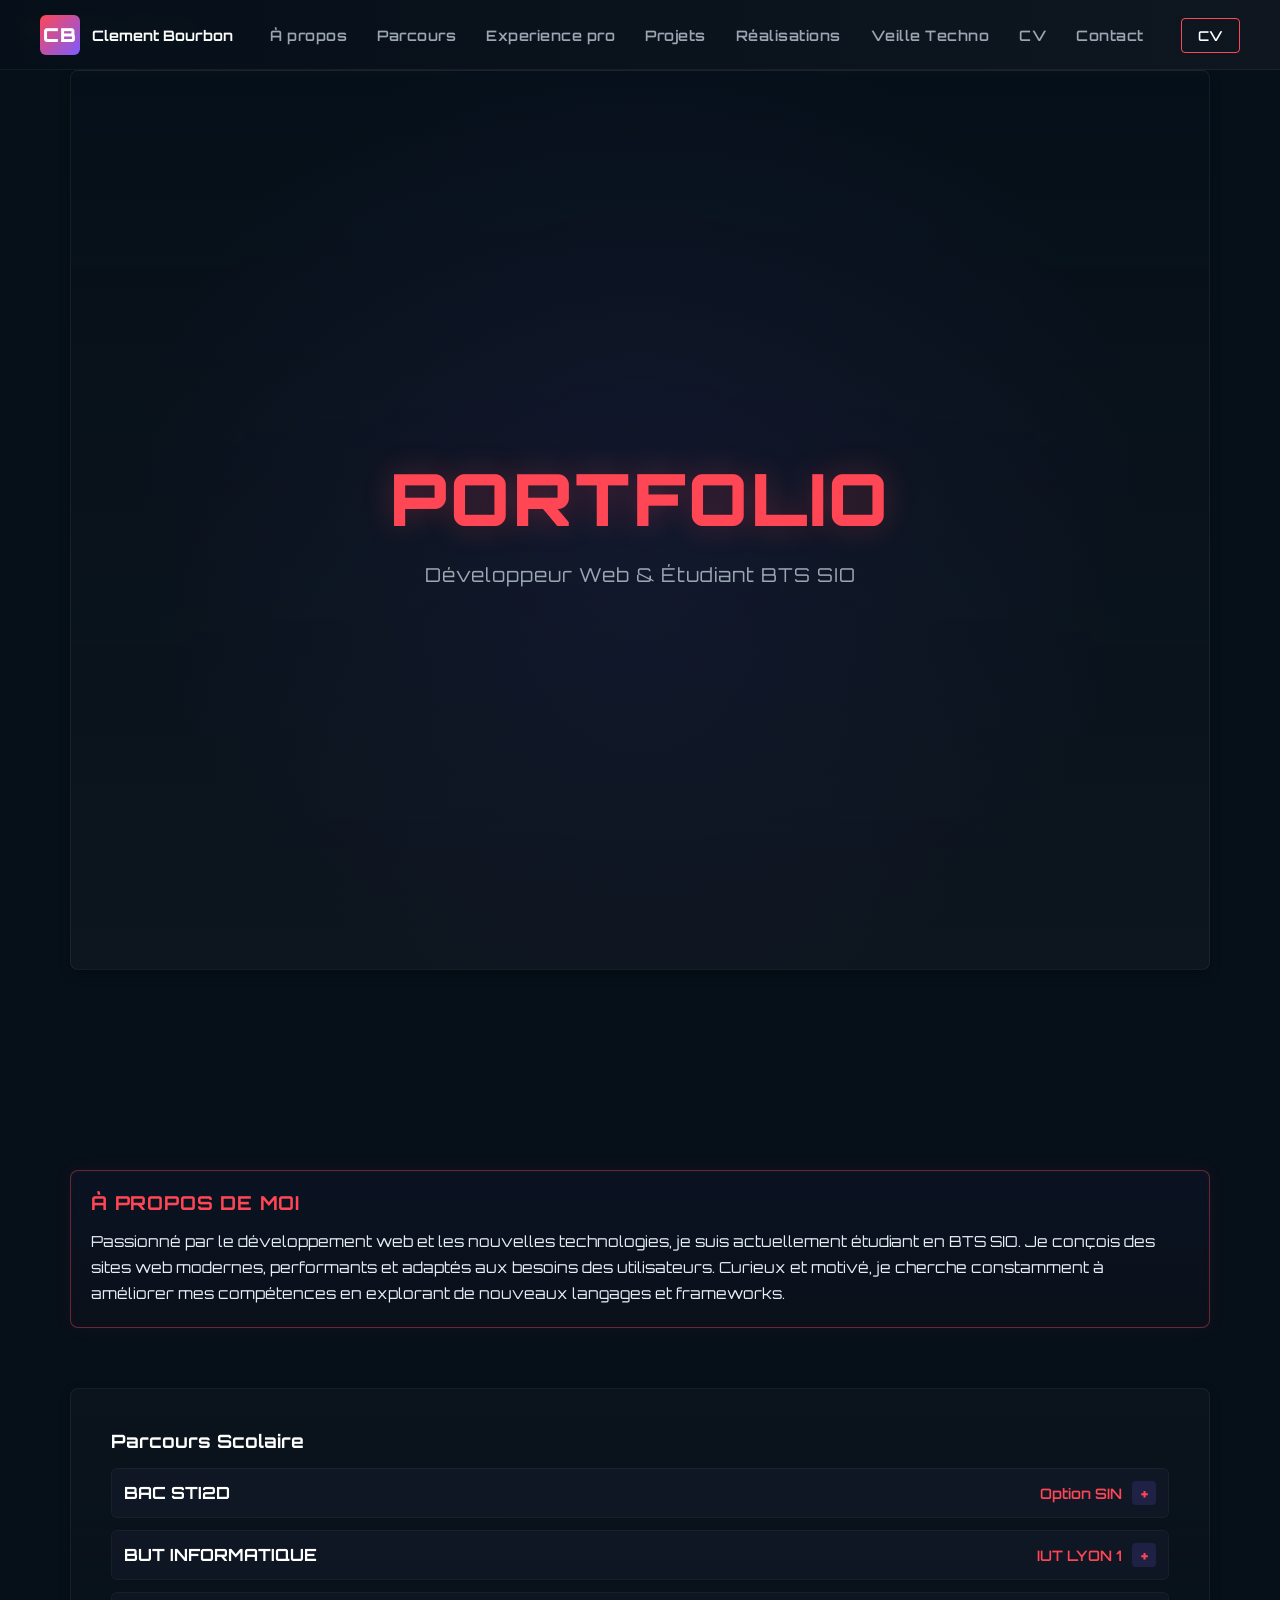
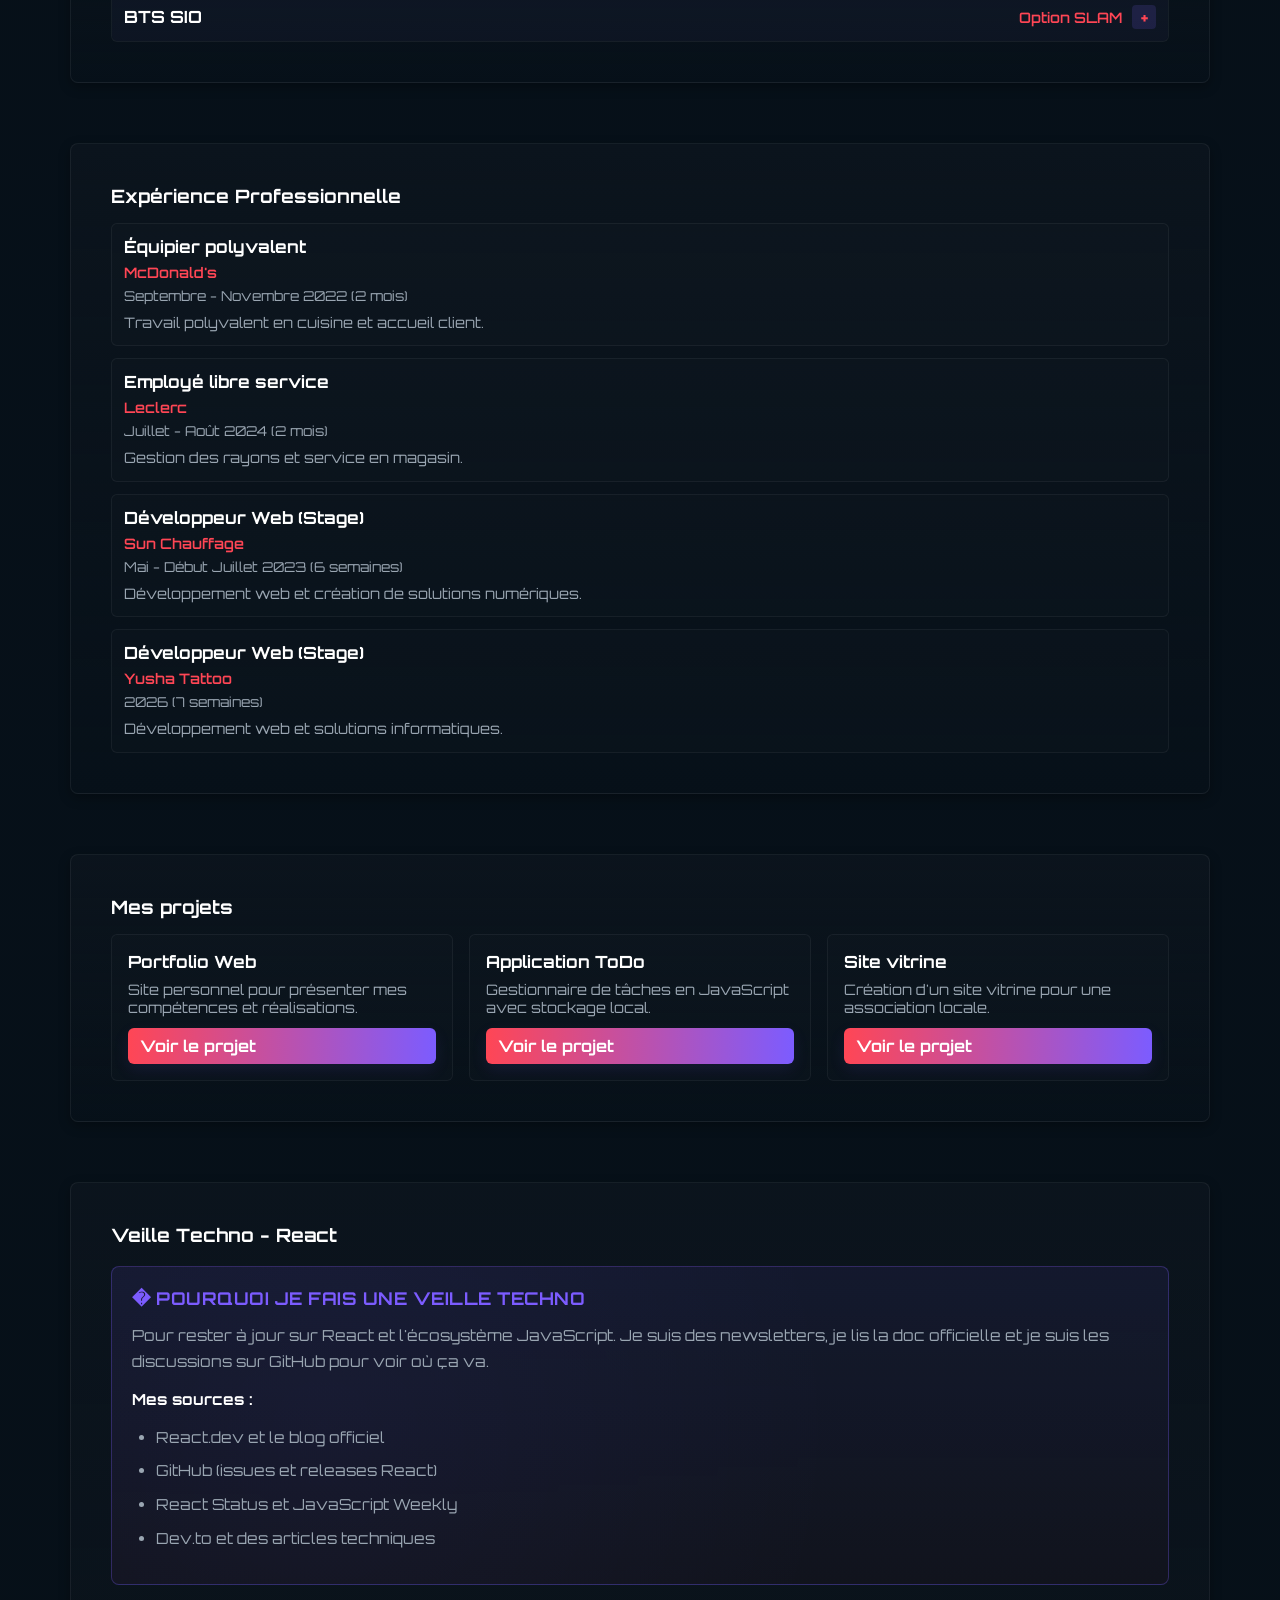
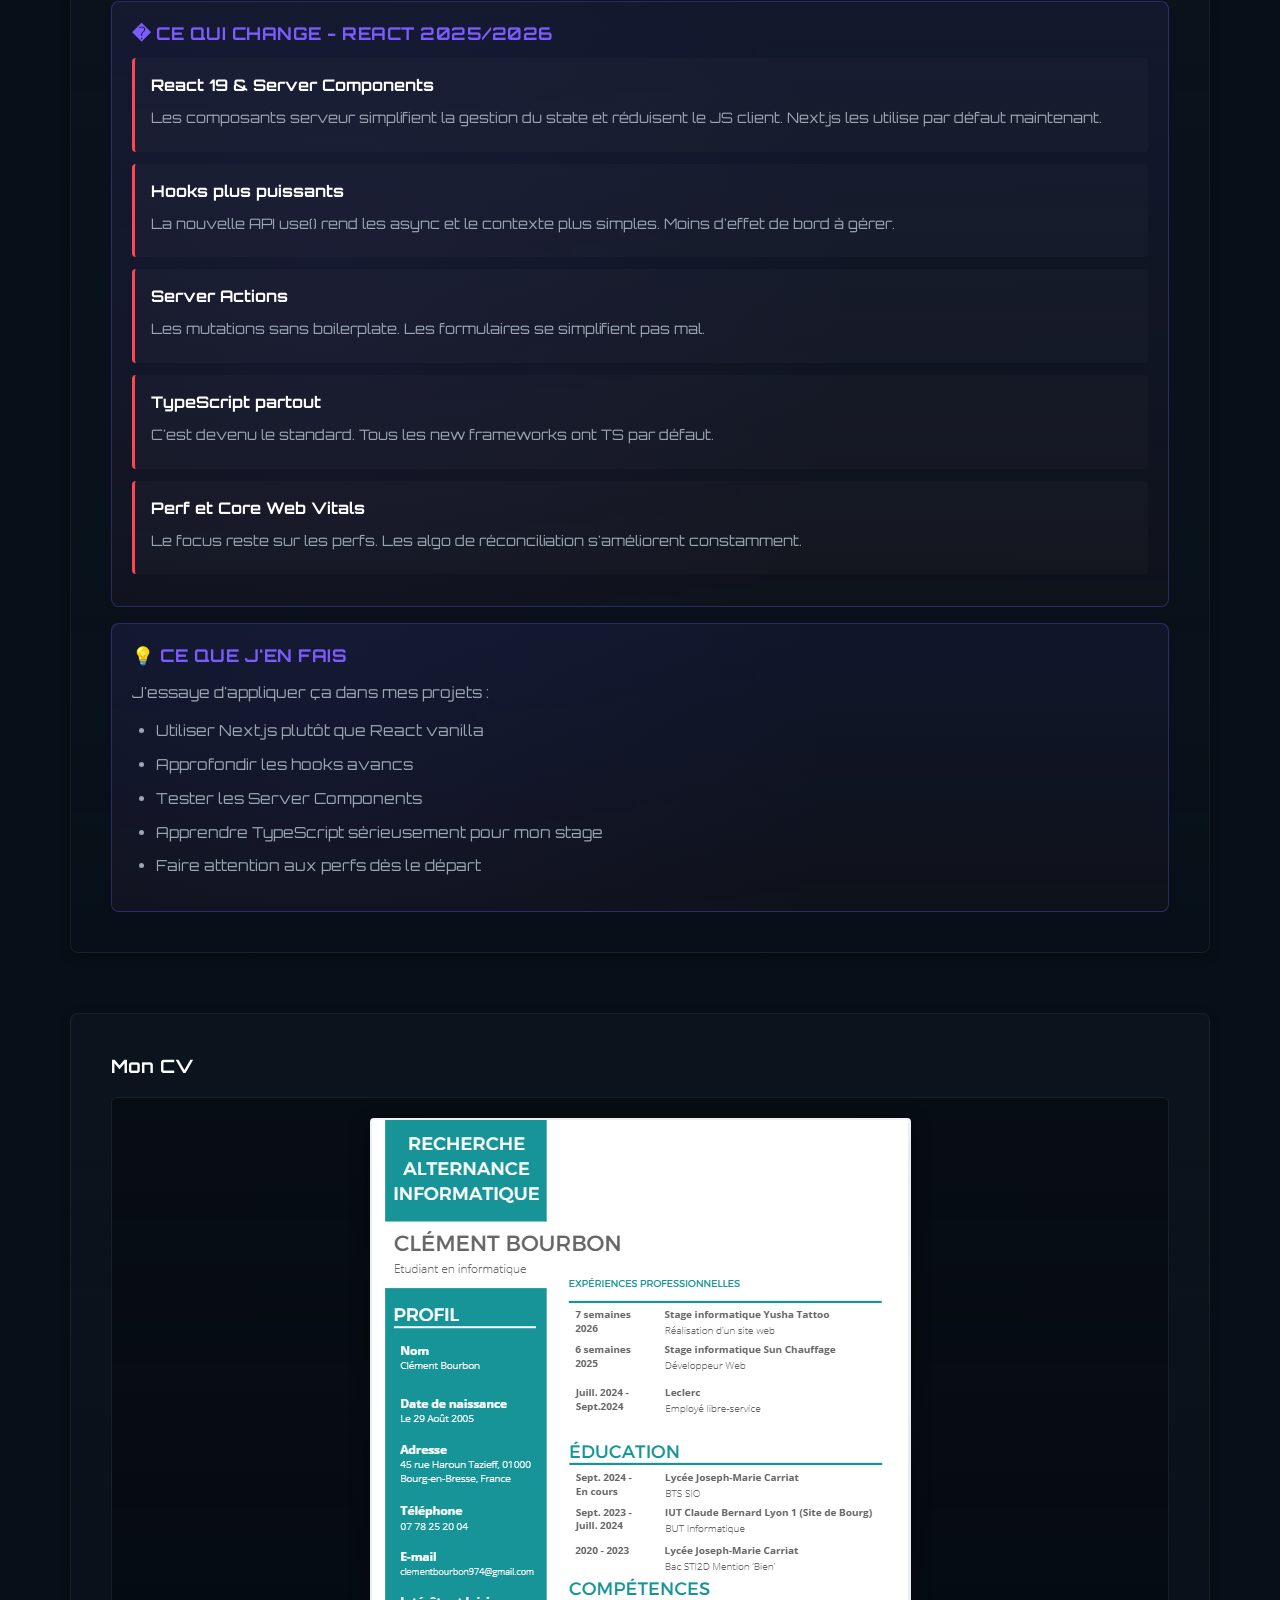
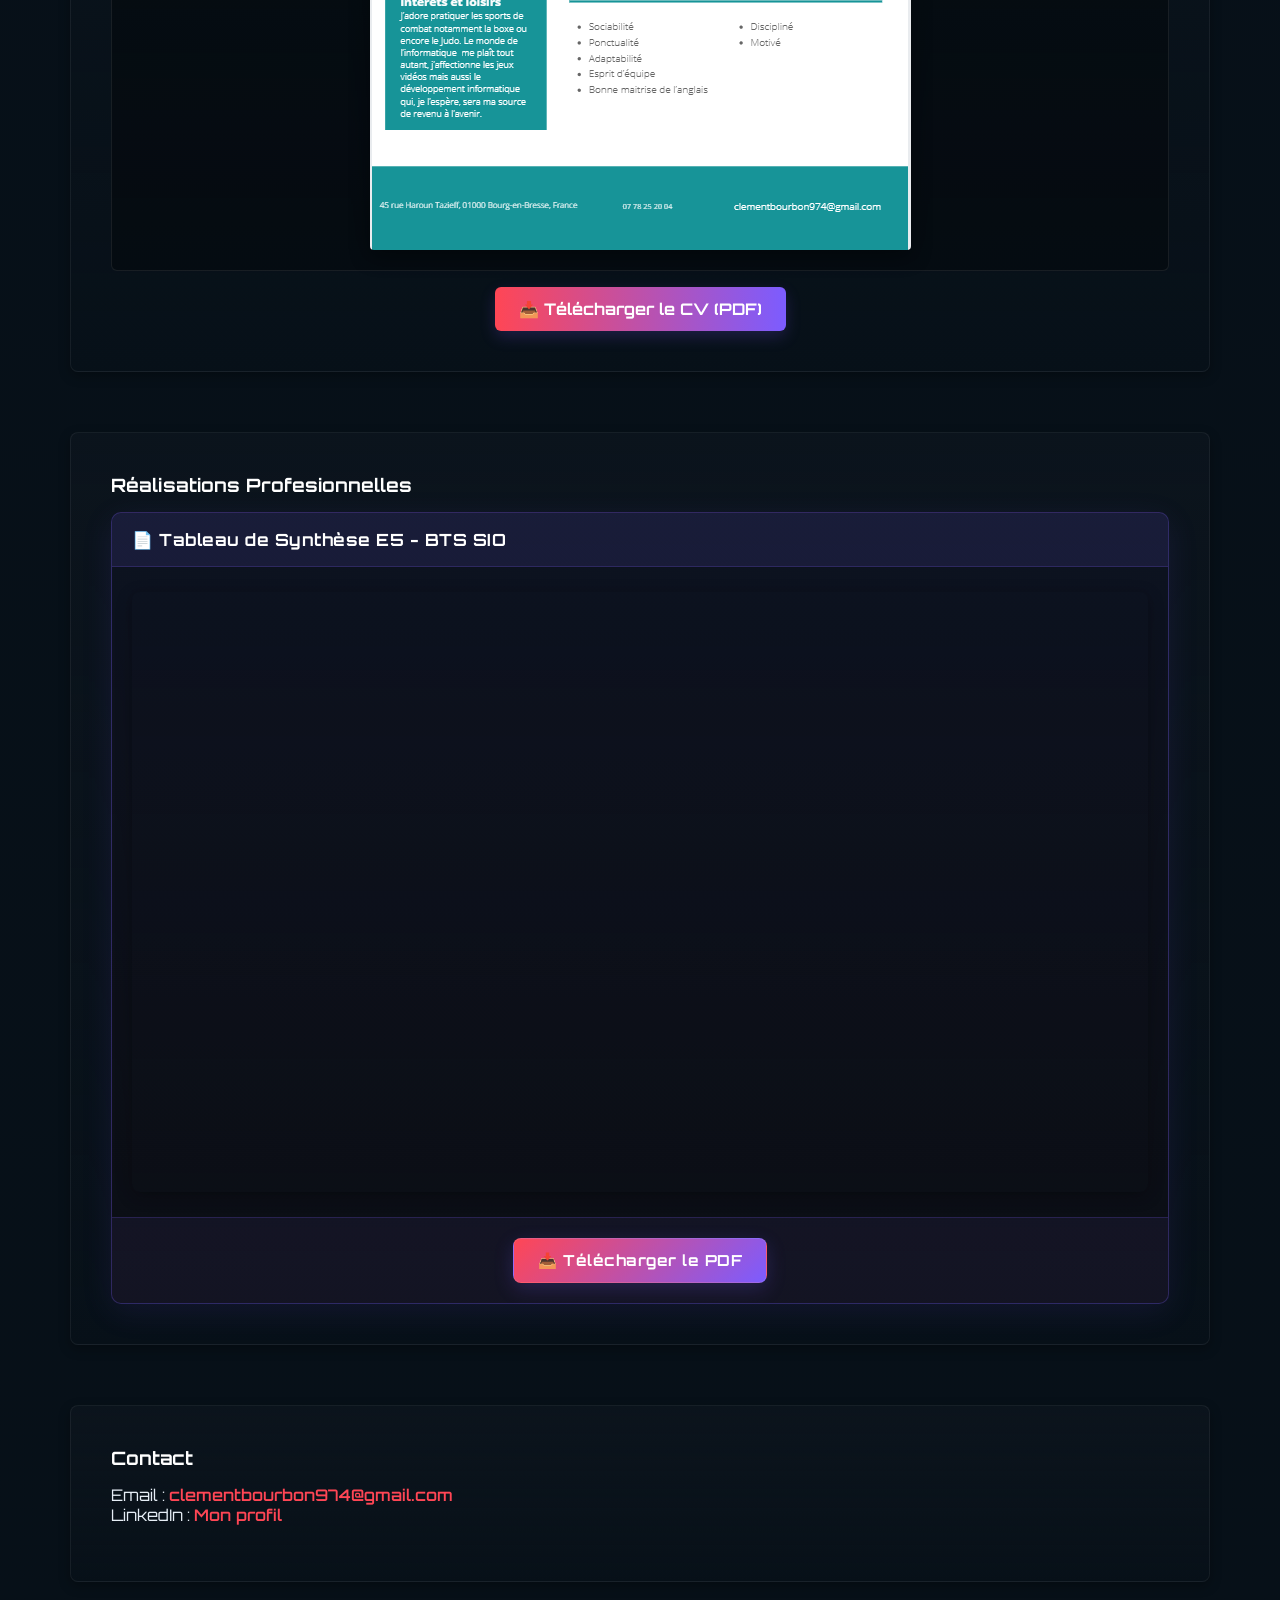
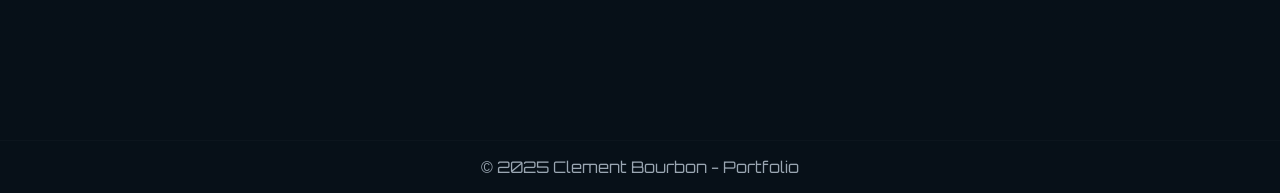
==== commit 2c0dc3f3: "correction veille techno" ====
--- a/index.html
+++ b/index.html
@@ -151,135 +151,64 @@
     </section>
 
     <section id="veille">
-        <h2>Veille Technologique - React</h2>
-        <div class="veille-header">
-            <div class="veille-badge">📚 Étudiant BTS SIO - Option SLAM</div>
-            <div class="veille-type-badge active">🎯 VEILLE ACTIVE</div>
-        </div>
+        <h2>Veille Techno - React</h2>
         
         <div class="veille-section">
             <div class="veille-card">
-                <h3 class="veille-subtitle">📋 Méthodologie de Veille</h3>
+                <h3 class="veille-subtitle">� Pourquoi je fais une veille techno</h3>
                 <div class="veille-content">
-                    <p><strong>Définition :</strong> La veille technologique est un processus continu de recherche, de sélection et d'analyse d'informations sur les évolutions technologiques pour rester à jour dans son domaine.</p>
+                    <p>Pour rester à jour sur React et l'écosystème JavaScript. Je suis des newsletters, je lis la doc officielle et je suis les discussions sur GitHub pour voir où ça va.</p>
+                    <p><strong>Mes sources :</strong></p>
+                    <ul>
+                        <li>React.dev et le blog officiel</li>
+                        <li>GitHub (issues et releases React)</li>
+                        <li>React Status et JavaScript Weekly</li>
+                        <li>Dev.to et des articles techniques</li>
+                    </ul>
+                </div>
+            </div>
+
+            <div class="veille-card">
+                <h3 class="veille-subtitle">� Ce qui change - React 2025/2026</h3>
+                <div class="veille-content">
+                    <div class="discovery-item">
+                        <h4>React 19 & Server Components</h4>
+                        <p>Les composants serveur simplifient la gestion du state et réduisent le JS client. Next.js les utilise par défaut maintenant.</p>
+                    </div>
                     
-                    <p><strong>Type de veille pratiquée : ACTIVE</strong></p>
-                    <div class="veille-info-box">
-                        <p><strong>Veille ACTIVE :</strong> Démarche volontaire et organisée où je recherche intentionnellement des informations techniques, je consulte régulièrement les sources, j'analyse les annonces et je documente mes apprentissages.</p>
+                    <div class="discovery-item">
+                        <h4>Hooks plus puissants</h4>
+                        <p>La nouvelle API use() rend les async et le contexte plus simples. Moins d'effet de bord à gérer.</p>
                     </div>
                     
-                    <p><strong>Objectifs (selon programme BTS SIO) :</strong></p>
+                    <div class="discovery-item">
+                        <h4>Server Actions</h4>
+                        <p>Les mutations sans boilerplate. Les formulaires se simplifient pas mal.</p>
+                    </div>
+
+                    <div class="discovery-item">
+                        <h4>TypeScript partout</h4>
+                        <p>C'est devenu le standard. Tous les new frameworks ont TS par défaut.</p>
+                    </div>
+
+                    <div class="discovery-item">
+                        <h4>Perf et Core Web Vitals</h4>
+                        <p>Le focus reste sur les perfs. Les algo de réconciliation s'améliorent constamment.</p>
+                    </div>
+                </div>
+            </div>
+
+            <div class="veille-card">
+                <h3 class="veille-subtitle">💡 Ce que j'en fais</h3>
+                <div class="veille-content">
+                    <p>J'essaye d'appliquer ça dans mes projets :</p>
                     <ul>
-                        <li>Maintenir et actualiser les connaissances en développement web</li>
-                        <li>Anticiper les changements technologiques et adapter mes compétences</li>
-                        <li>Optimiser les choix technologiques pour mon stage et mes projets</li>
-                        <li>Préparer mon entrée dans le monde professionnel</li>
+                        <li>Utiliser Next.js plutôt que React vanilla</li>
+                        <li>Approfondir les hooks avancs</li>
+                        <li>Tester les Server Components</li>
+                        <li>Apprendre TypeScript sérieusement pour mon stage</li>
+                        <li>Faire attention aux perfs dès le départ</li>
                     </ul>
-                    
-                    <p><strong>Processus suivi (approche structurée) :</strong></p>
-                    <ol>
-                        <li><strong>Recherche Active :</strong> Consultation volontaire et régulière de sources fiables (newsletters, documentation officielle)</li>
-                        <li><strong>Tri :</strong> Sélection critique des informations pertinentes et vérifiées</li>
-                        <li><strong>Analyse :</strong> Évaluation de l'impact sur mon formation et mes projets</li>
-                        <li><strong>Synthèse :</strong> Documentation structurée et partage (comme ici sur mon portfolio)</li>
-                        <li><strong>Application :</strong> Mise en pratique des apprentissages dans mes projets</li>
-                    </ol>
-                </div>
-            </div>
-
-            <div class="veille-card">
-                <h3 class="veille-subtitle">🔗 Sources de Veille Utilisées</h3>
-                <div class="veille-content">
-                    <p><strong>Sources consultées activement (approche ACTIVE) :</strong></p>
-                    <ul class="sources-list">
-                        <li class="active-source"><strong>Documentation officielle :</strong> react.dev (guides et API React) - consultation hebdomadaire</li>
-                        <li class="active-source"><strong>Blog officiel :</strong> blog.react.dev (annonces majeures) - suivi mensuel</li>
-                        <li class="active-source"><strong>Newsletter :</strong> React Status, JavaScript Weekly - inscription et lecture régulière</li>
-                        <li class="active-source"><strong>Plateforme de code :</strong> GitHub React (discussions, issues, releases) - consultation active</li>
-                        <li class="active-source"><strong>Communauté :</strong> Stack Overflow, Reddit r/reactjs - recherche d'expériences</li>
-                        <li class="active-source"><strong>Conférences :</strong> React Conference, JS conferences (vidéos YouTube) - visionnage ciblé</li>
-                        <li class="active-source"><strong>Articles techniques :</strong> Medium, Dev.to, Smashing Magazine - lecture active des trending articles</li>
-                    </ul>
-                    <p style="color: var(--muted); font-size: 0.85rem; margin-top: 12px;">✓ <em>Toutes ces sources sont consultées de manière intentionnelle et régulière dans le cadre de ma formation BTS SIO</em></p>
-                </div>
-            </div>
-
-            <div class="veille-card">
-                <h3 class="veille-subtitle">🚀 Découvertes Clés - React 2025/2026</h3>
-                <div class="veille-content">
-                    <div class="discovery-item">
-                        <h4>React 19 & Server Components</h4>
-                        <p>Les Server Components deviennent un standard pour optimiser le rendu côté serveur et réduire le JavaScript client. Framework comme Next.js intègrent cette approche nativement.</p>
-                        <span class="impact-badge">Impact : ÉLEVÉ</span>
-                    </div>
-                    
-                    <div class="discovery-item">
-                        <h4>Hooks Avancements et use() API</h4>
-                        <p>Nouvelles fonctions comme use() simplifient la gestion des Promises et du contexte. Les hooks deviennent encore plus puissants et expressifs.</p>
-                        <span class="impact-badge">Impact : MOYEN-ÉLEVÉ</span>
-                    </div>
-                    
-                    <div class="discovery-item">
-                        <h4>Actions & Mutations Simplifiées</h4>
-                        <p>Avec React 19, les Server Actions rendent les mutations et les appels serveur plus simples, réduisant le code boilerplate pour les formulaires.</p>
-                        <span class="impact-badge">Impact : ÉLEVÉ</span>
-                    </div>
-
-                    <div class="discovery-item">
-                        <h4>Performance Optimizations</h4>
-                        <p>Amélioration continue des algorithmes de réconciliation et de rendering. Focus sur Core Web Vitals et UX performante.</p>
-                        <span class="impact-badge">Impact : MOYEN</span>
-                    </div>
-
-                    <div class="discovery-item">
-                        <h4>TypeScript par Défaut</h4>
-                        <p>Le TypeScript devient de plus en plus central dans l'écosystème React. Meilleure intégration avec les outils et les frameworks.</p>
-                        <span class="impact-badge">Impact : MOYEN-ÉLEVÉ</span>
-                    </div>
-                </div>
-            </div>
-
-            <div class="veille-card">
-                <h3 class="veille-subtitle">💡 Tendances Identifiées & Adaptation Personnelle</h3>
-                <div class="veille-content">
-                    <p><strong>Tendances identifiées via ma veille active :</strong></p>
-                    <ul>
-                        <li>Shift vers le "React without JS" - moins d'hydratation client</li>
-                        <li>Croissance de l'écosystème meta (Next.js, React Native, etc.)</li>
-                        <li>Importance croissante de l'accessibilité (A11Y) et des performances</li>
-                        <li>Consolidation autour de quelques frameworks majeurs</li>
-                        <li>AI & React : intégration croissante de LLMs dans les applications</li>
-                    </ul>
-                    
-                    <p><strong>Adaptations dans mon parcours de formation BTS SIO :</strong></p>
-                    <ul>
-                        <li>✅ Prioriser Next.js dans mes futurs projets d'apprentissage</li>
-                        <li>✅ Approfondir les hooks avancés et Context API</li>
-                        <li>✅ Intégrer les Server Components dans mes prochains développements</li>
-                        <li>✅ Mettre l'accent sur les performances et Core Web Vitals</li>
-                        <li>✅ Explorer TypeScript pour mon stage chez Yusha Tattoo (Mars 2026)</li>
-                    </ul>
-                </div>
-            </div>
-
-            <div class="veille-card">
-                <h3 class="veille-subtitle">📊 Calendrier de Veille Active & Suivi</h3>
-                <div class="veille-content">
-                    <p><strong>Fréquence de consultation (approche actuelle en tant qu'étudiant BTS) :</strong></p>
-                    <ul>
-                        <li><strong>Quotidienne :</strong> Vérification des issues GitHub React (10-15 min)</li>
-                        <li><strong>Hebdomadaire :</strong> Lecture React Status newsletter + articles Dev.to (30-45 min)</li>
-                        <li><strong>Mensuelle :</strong> Relecture blog officiel React + exploration nouvelles versions (1-2h)</li>
-                        <li><strong>Trimestrielle :</strong> Consultation des RFCs importantes + évaluation nouveaux outils (2-3h)</li>
-                    </ul>
-                    <p><strong>Pourquoi cette veille est importante pour mon cursus :</strong></p>
-                    <ul>
-                        <li>Enrichissement personnel au-delà du programme officiel BTS</li>
-                        <li>Préparation efficace aux évaluations pratiques et projets</li>
-                        <li>Avantage concurrentiel pour mon stage en entreprise (Yusha Tattoo 2026)</li>
-                        <li>Compétence clé du domaine de l'informatique : "S'adapter rapidement"</li>
-                    </ul>
-                    <p><strong>Prochaines actions :</strong> Appliquer React 19 & Next.js 15+ dans mon stage et mes projets de fin de formation.</p>
                 </div>
             </div>
         </div>
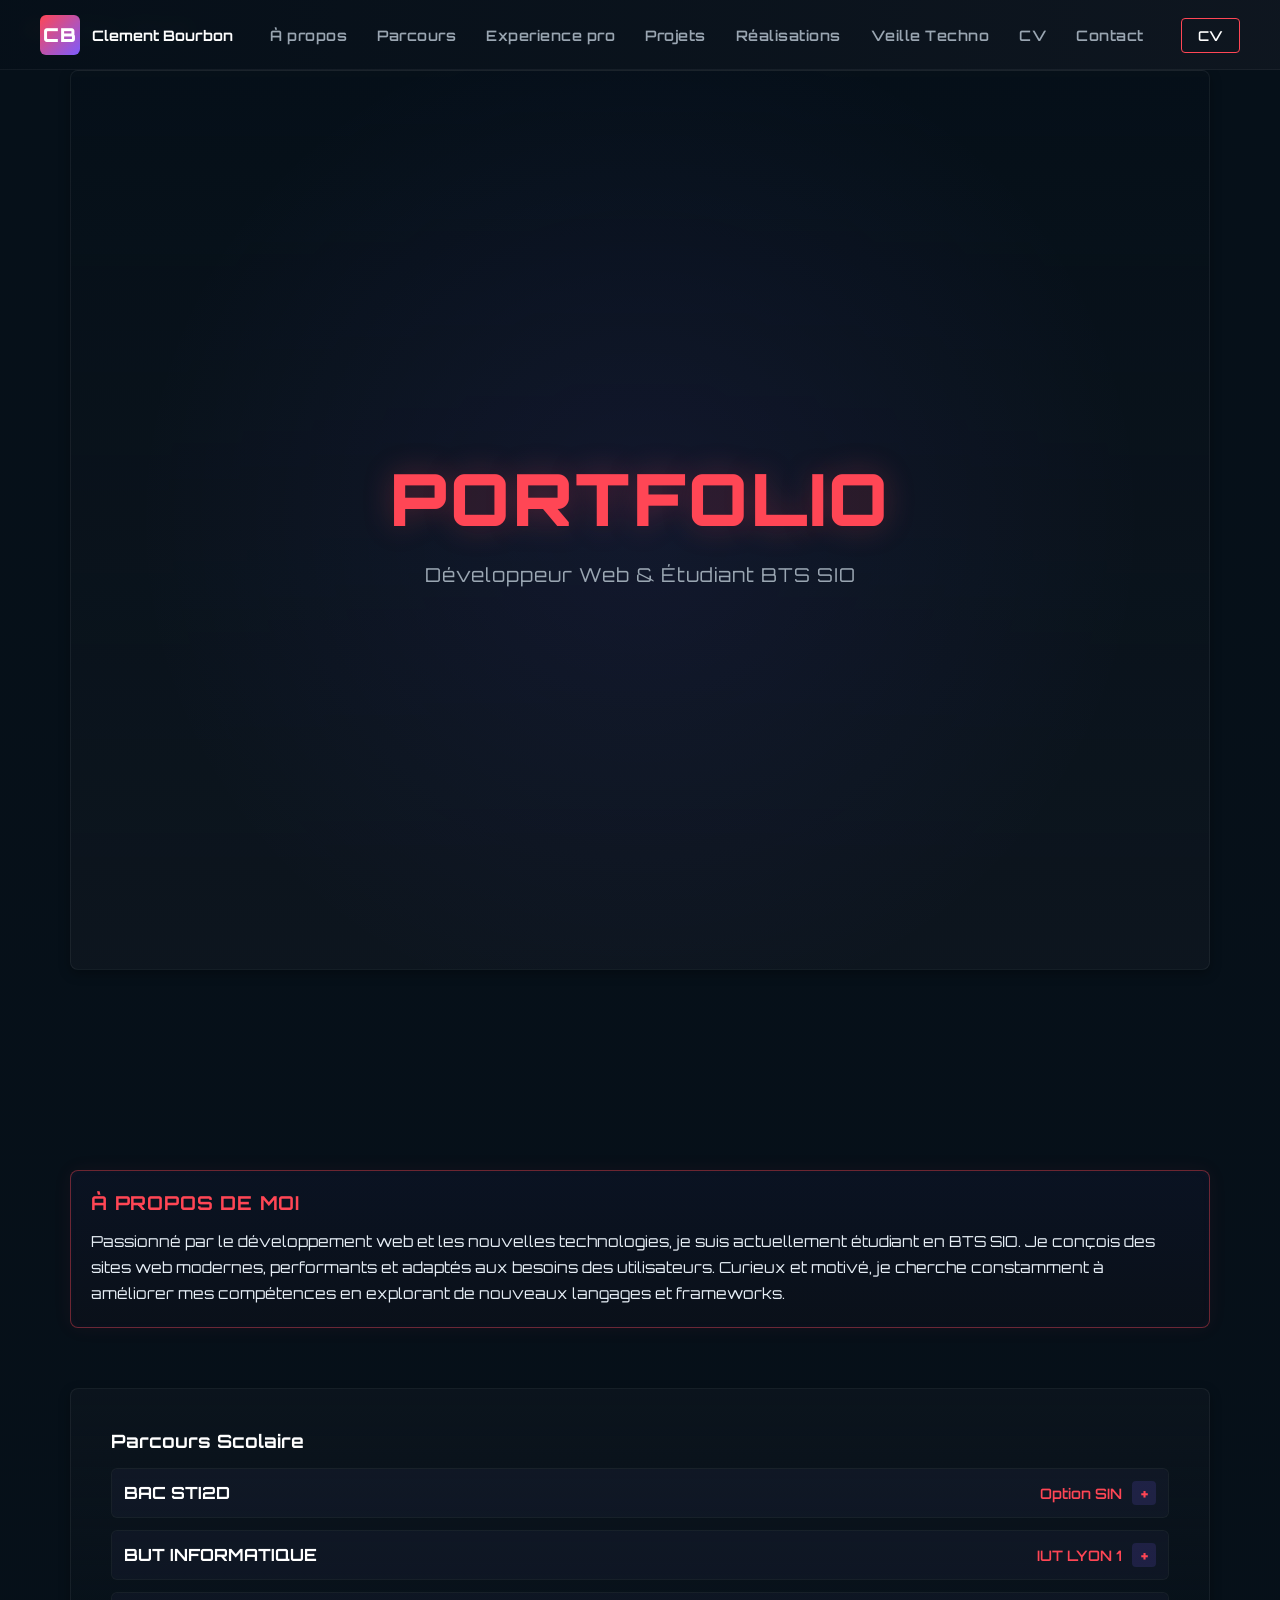
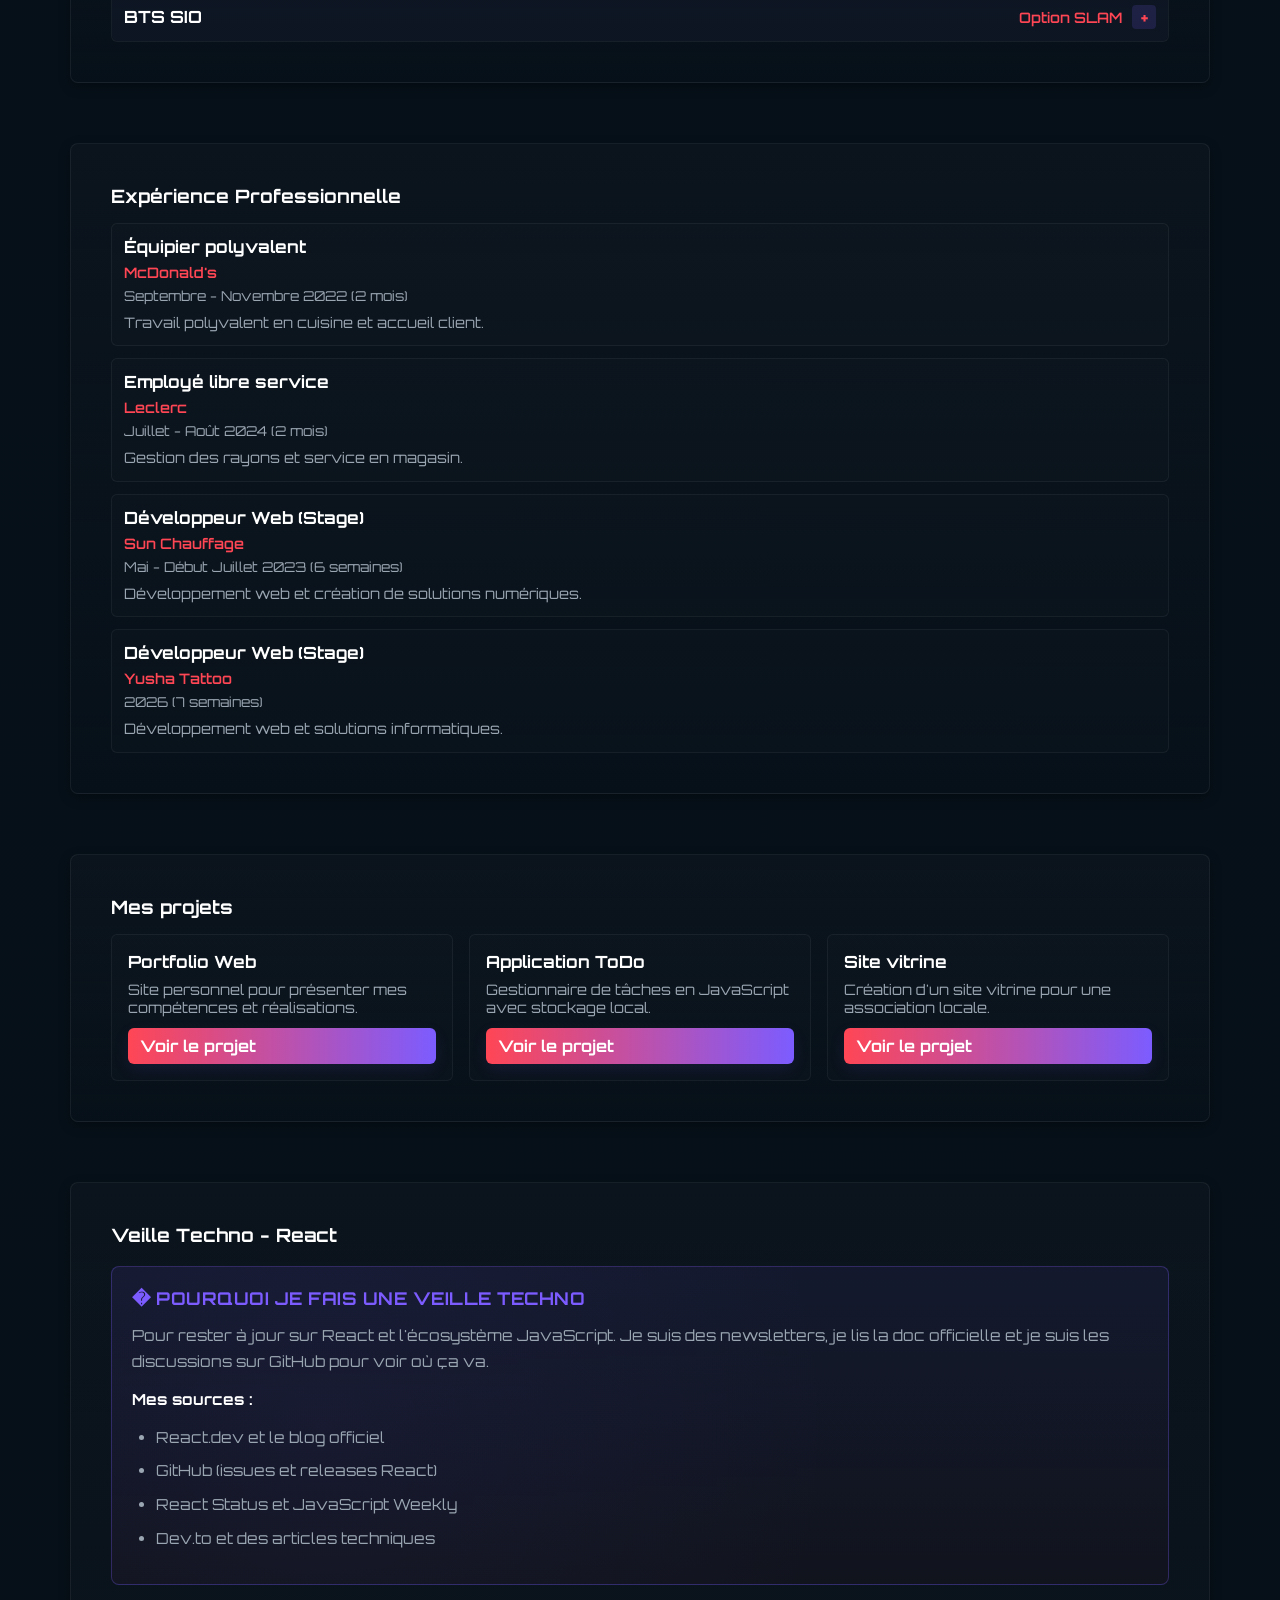
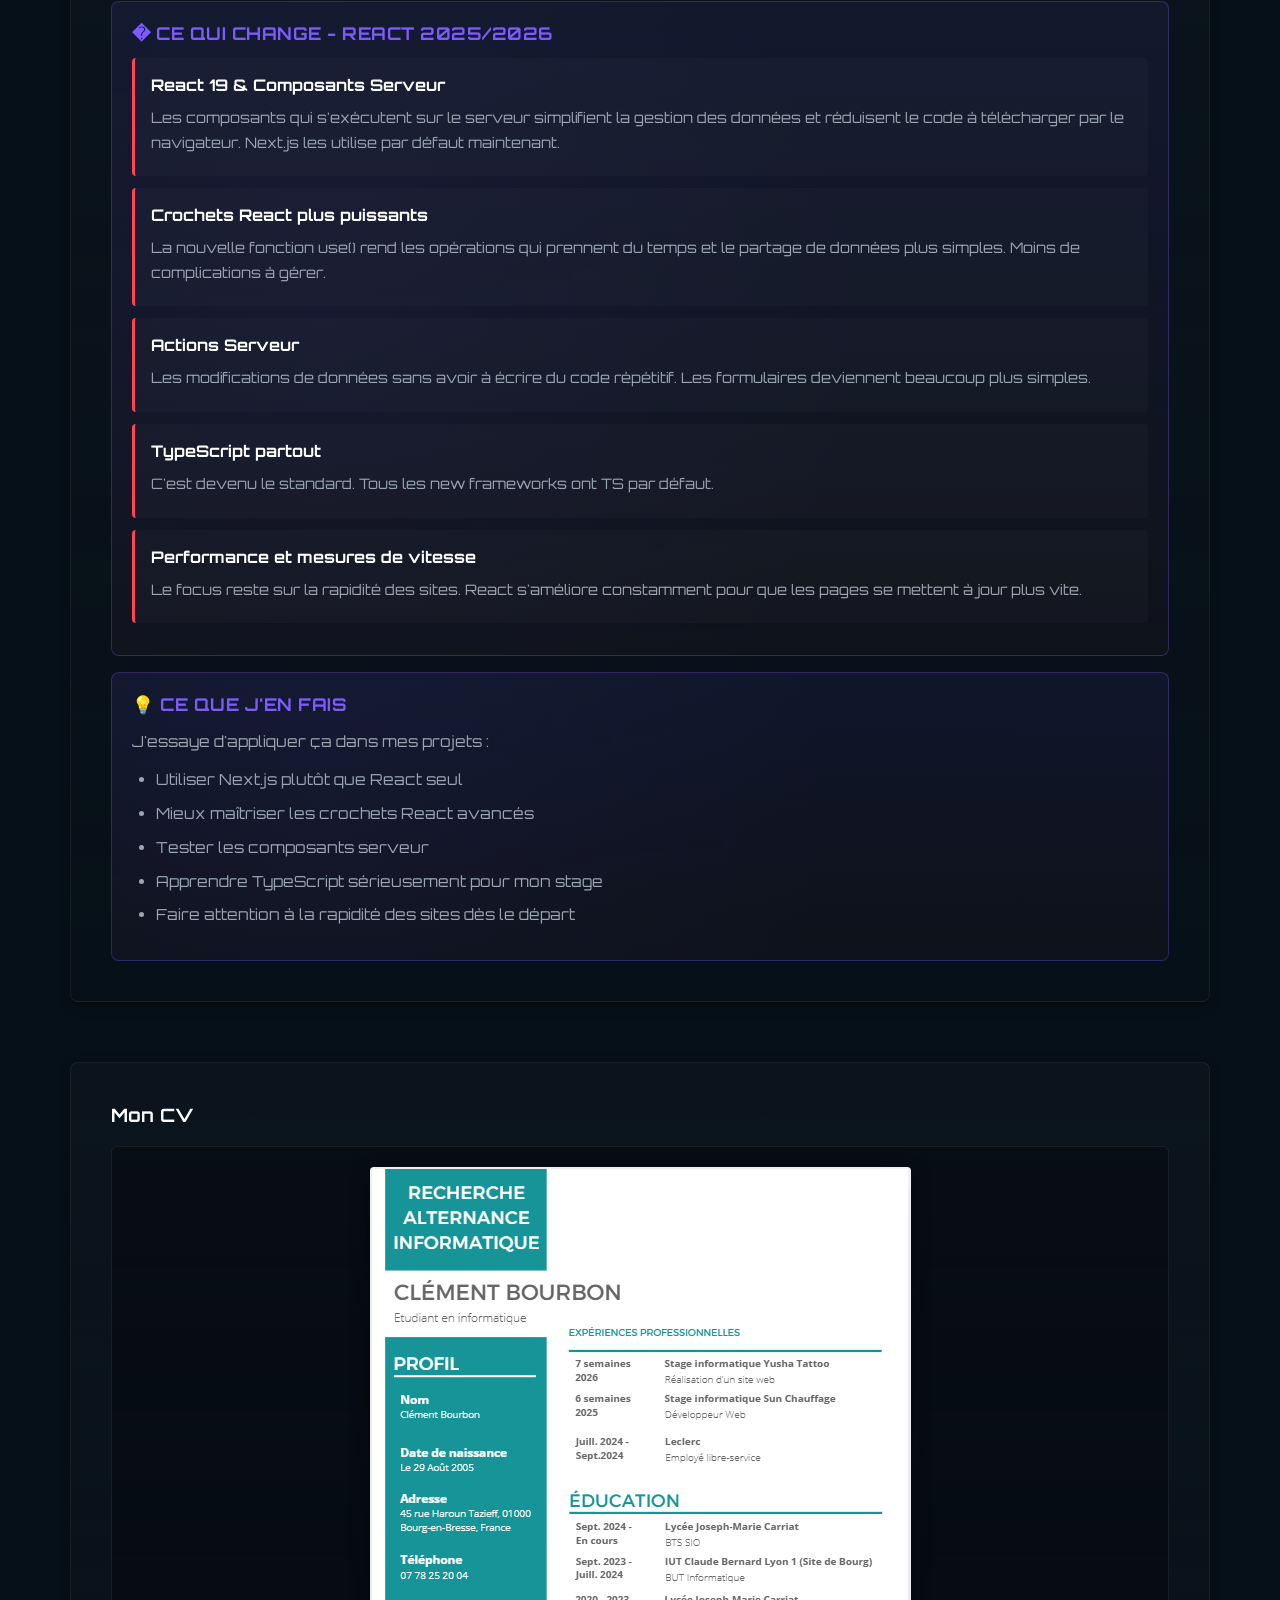
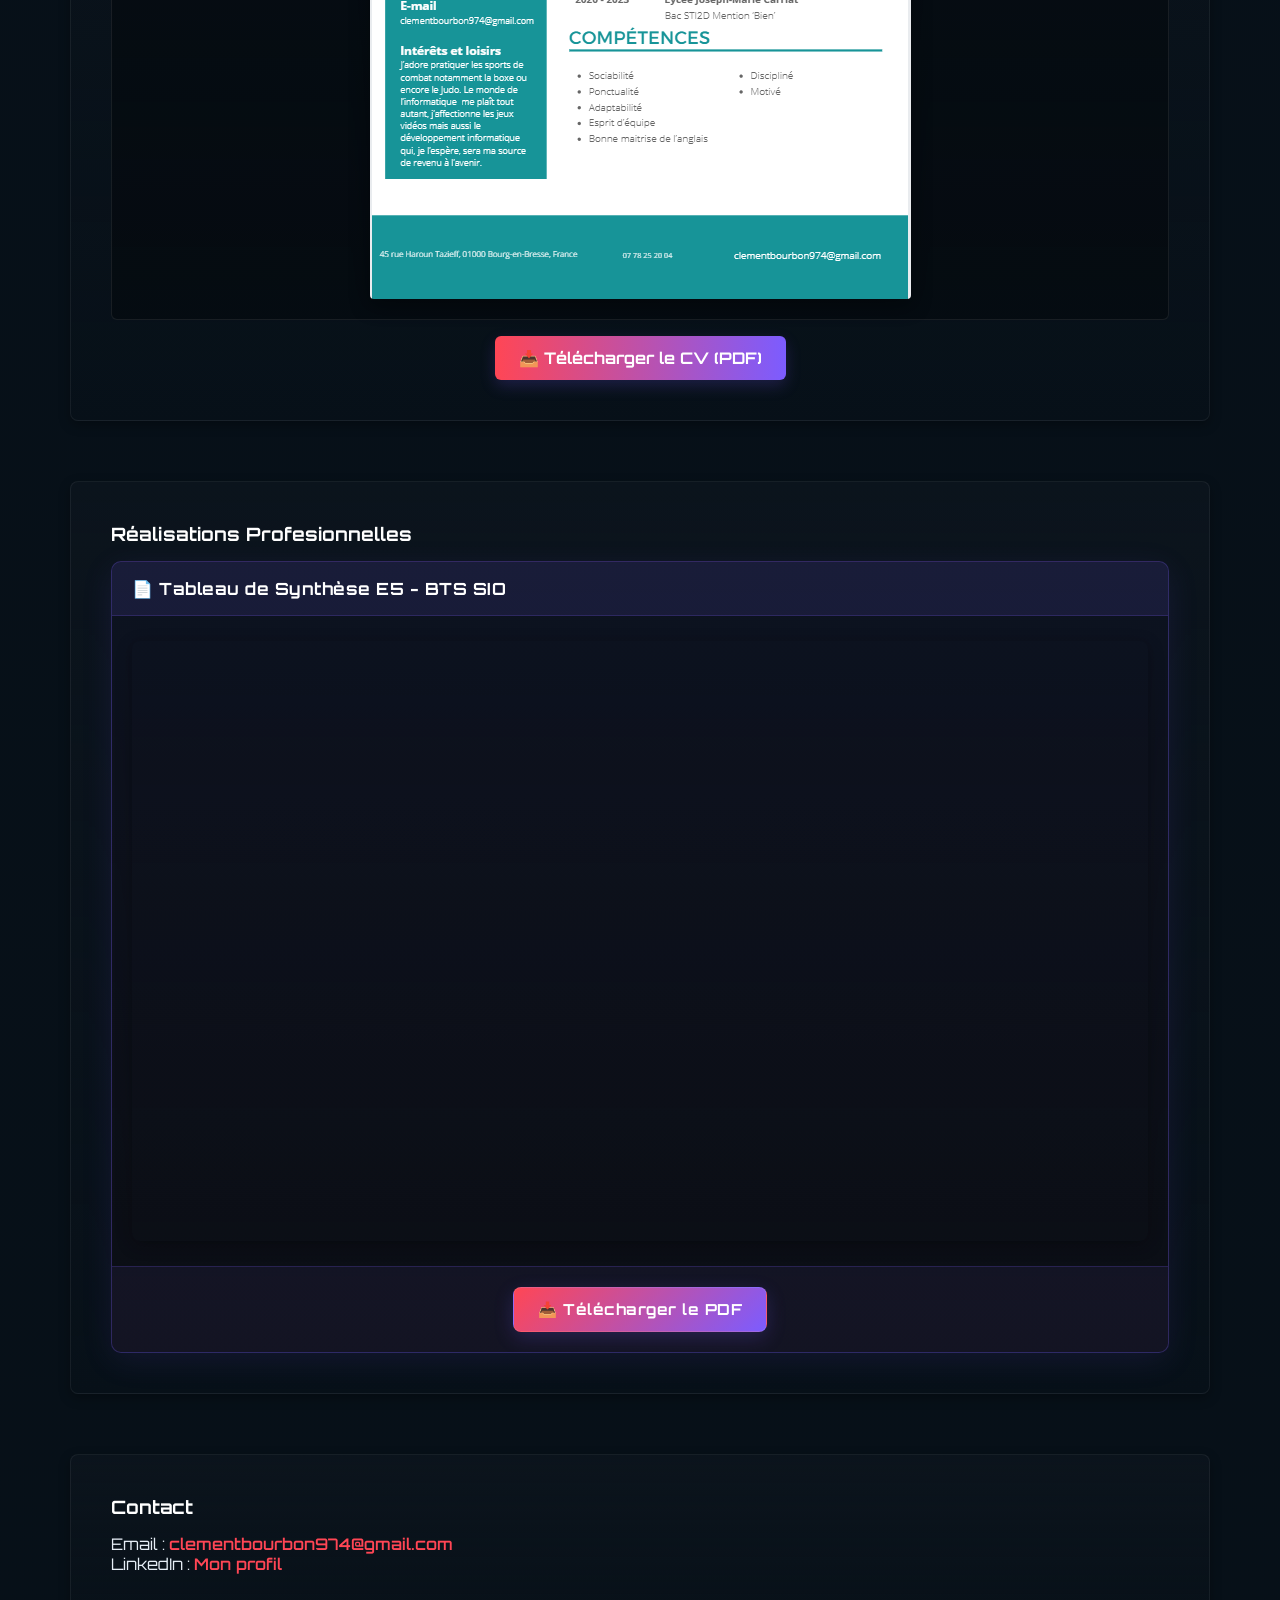
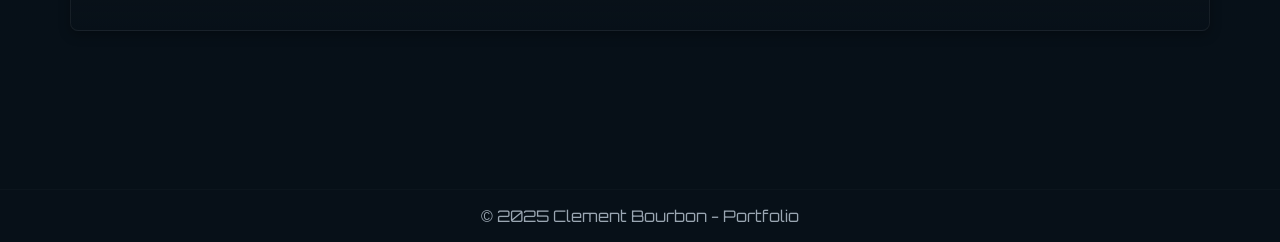
==== commit a43a2ec8: "recorrection veille" ====
--- a/index.html
+++ b/index.html
@@ -172,18 +172,18 @@
                 <h3 class="veille-subtitle">� Ce qui change - React 2025/2026</h3>
                 <div class="veille-content">
                     <div class="discovery-item">
-                        <h4>React 19 & Server Components</h4>
-                        <p>Les composants serveur simplifient la gestion du state et réduisent le JS client. Next.js les utilise par défaut maintenant.</p>
+                        <h4>React 19 & Composants Serveur</h4>
+                        <p>Les composants qui s'exécutent sur le serveur simplifient la gestion des données et réduisent le code à télécharger par le navigateur. Next.js les utilise par défaut maintenant.</p>
                     </div>
                     
                     <div class="discovery-item">
-                        <h4>Hooks plus puissants</h4>
-                        <p>La nouvelle API use() rend les async et le contexte plus simples. Moins d'effet de bord à gérer.</p>
+                        <h4>Crochets React plus puissants</h4>
+                        <p>La nouvelle fonction use() rend les opérations qui prennent du temps et le partage de données plus simples. Moins de complications à gérer.</p>
                     </div>
                     
                     <div class="discovery-item">
-                        <h4>Server Actions</h4>
-                        <p>Les mutations sans boilerplate. Les formulaires se simplifient pas mal.</p>
+                        <h4>Actions Serveur</h4>
+                        <p>Les modifications de données sans avoir à écrire du code répétitif. Les formulaires deviennent beaucoup plus simples.</p>
                     </div>
 
                     <div class="discovery-item">
@@ -192,8 +192,8 @@
                     </div>
 
                     <div class="discovery-item">
-                        <h4>Perf et Core Web Vitals</h4>
-                        <p>Le focus reste sur les perfs. Les algo de réconciliation s'améliorent constamment.</p>
+                        <h4>Performance et mesures de vitesse</h4>
+                        <p>Le focus reste sur la rapidité des sites. React s'améliore constamment pour que les pages se mettent à jour plus vite.</p>
                     </div>
                 </div>
             </div>
@@ -203,11 +203,11 @@
                 <div class="veille-content">
                     <p>J'essaye d'appliquer ça dans mes projets :</p>
                     <ul>
-                        <li>Utiliser Next.js plutôt que React vanilla</li>
-                        <li>Approfondir les hooks avancs</li>
-                        <li>Tester les Server Components</li>
+                        <li>Utiliser Next.js plutôt que React seul</li>
+                        <li>Mieux maîtriser les crochets React avancés</li>
+                        <li>Tester les composants serveur</li>
                         <li>Apprendre TypeScript sérieusement pour mon stage</li>
-                        <li>Faire attention aux perfs dès le départ</li>
+                        <li>Faire attention à la rapidité des sites dès le départ</li>
                     </ul>
                 </div>
             </div>
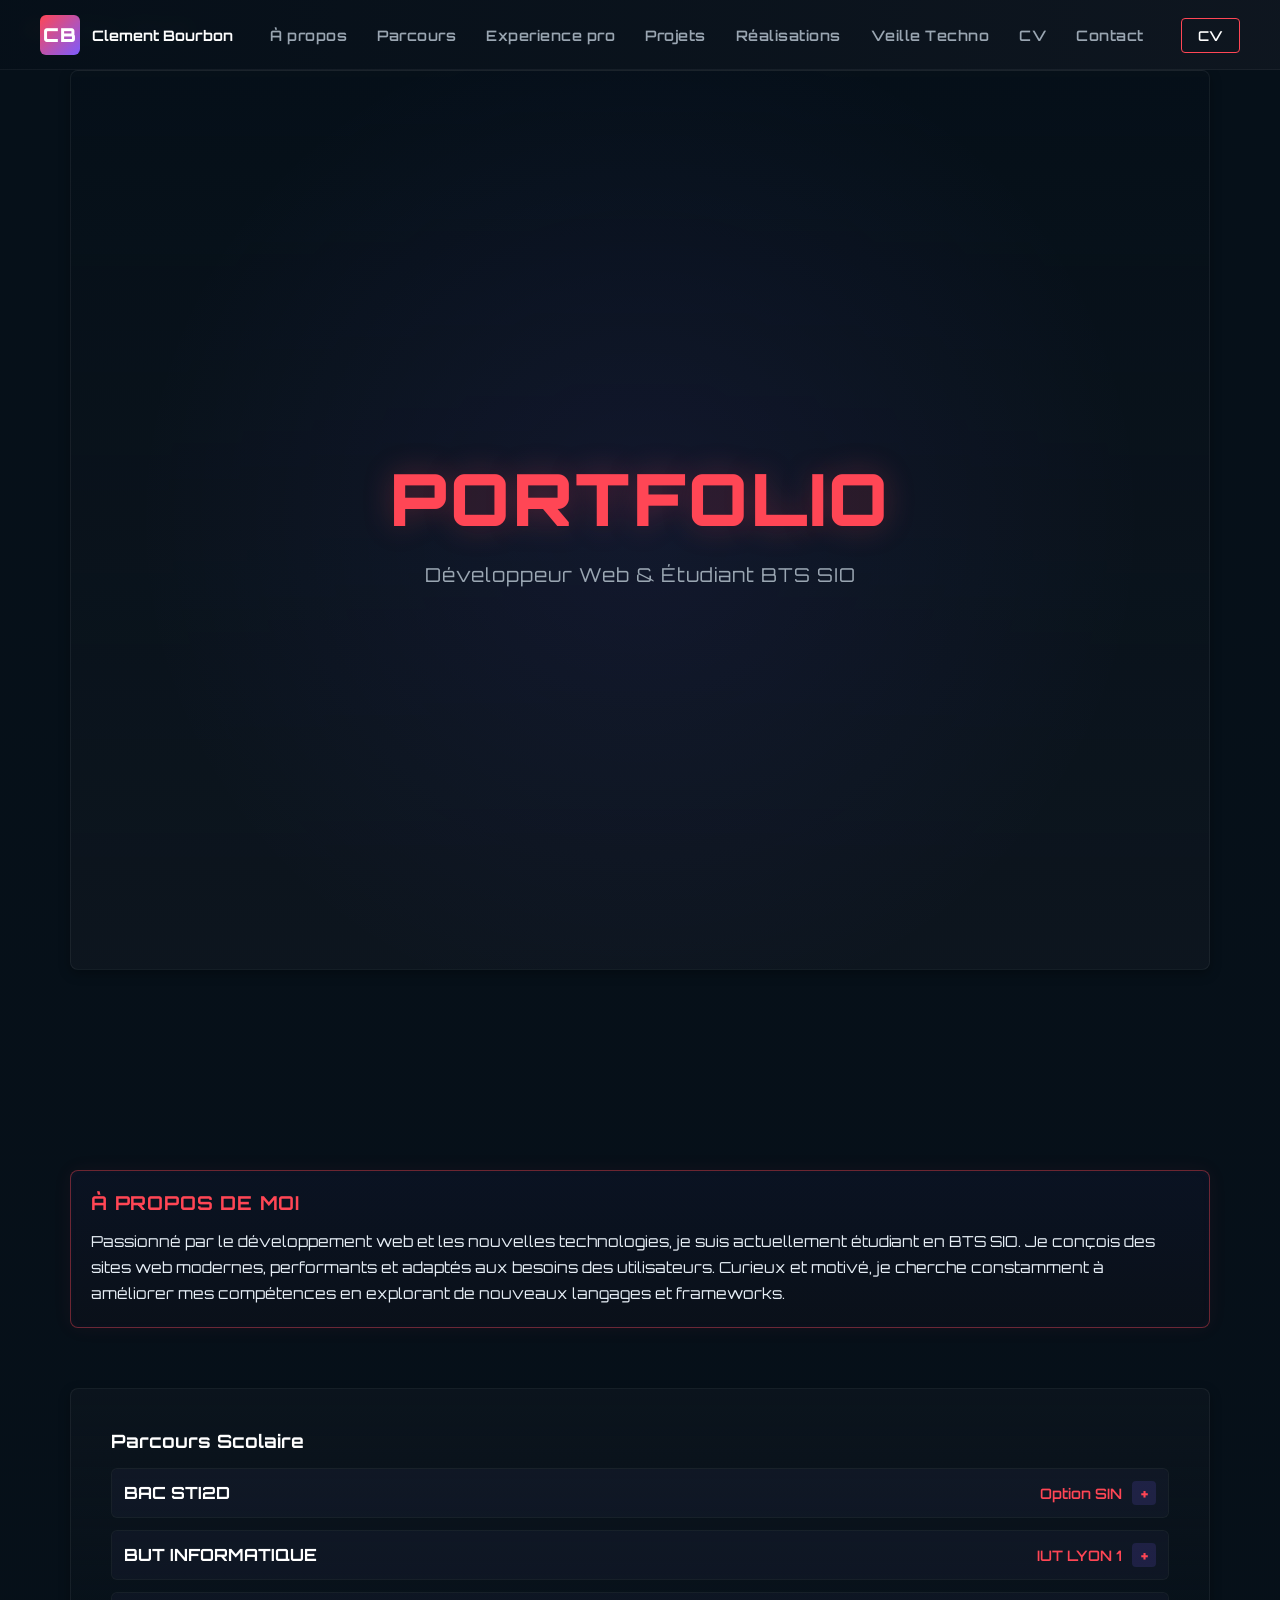
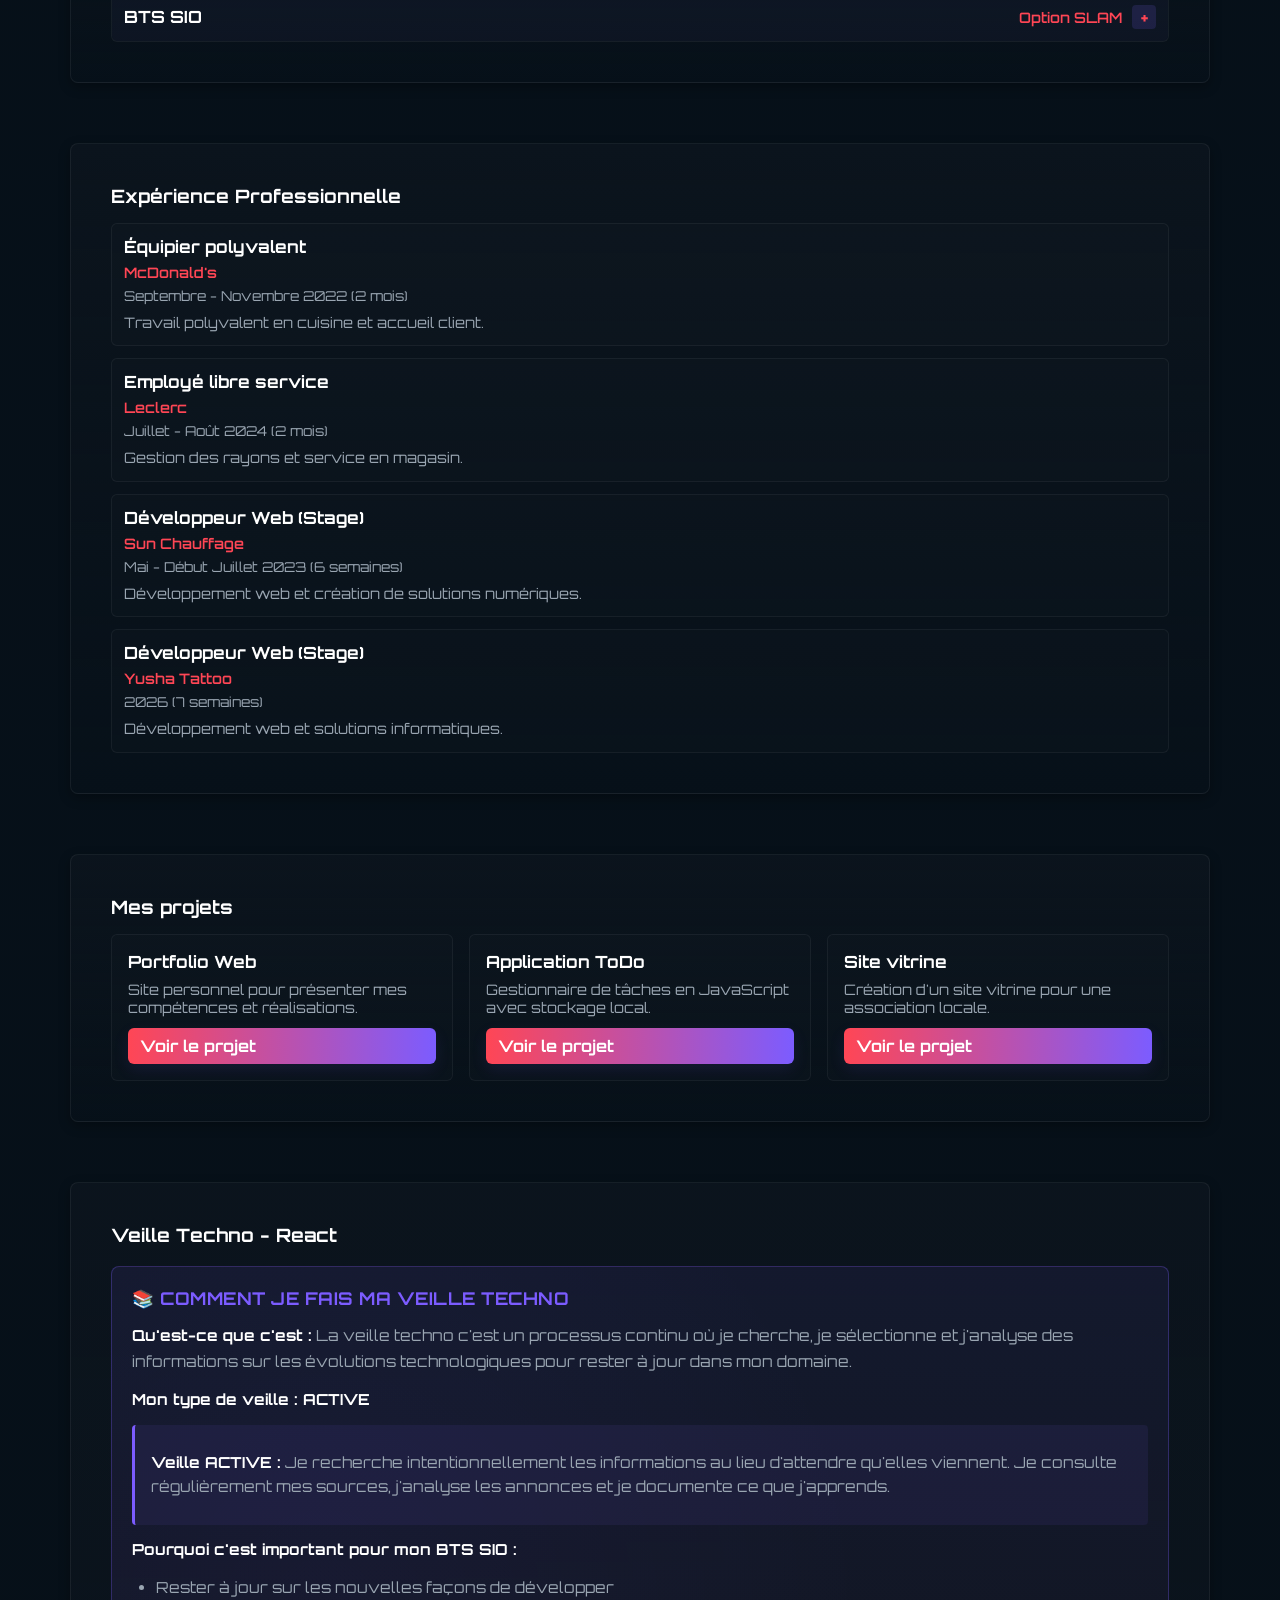
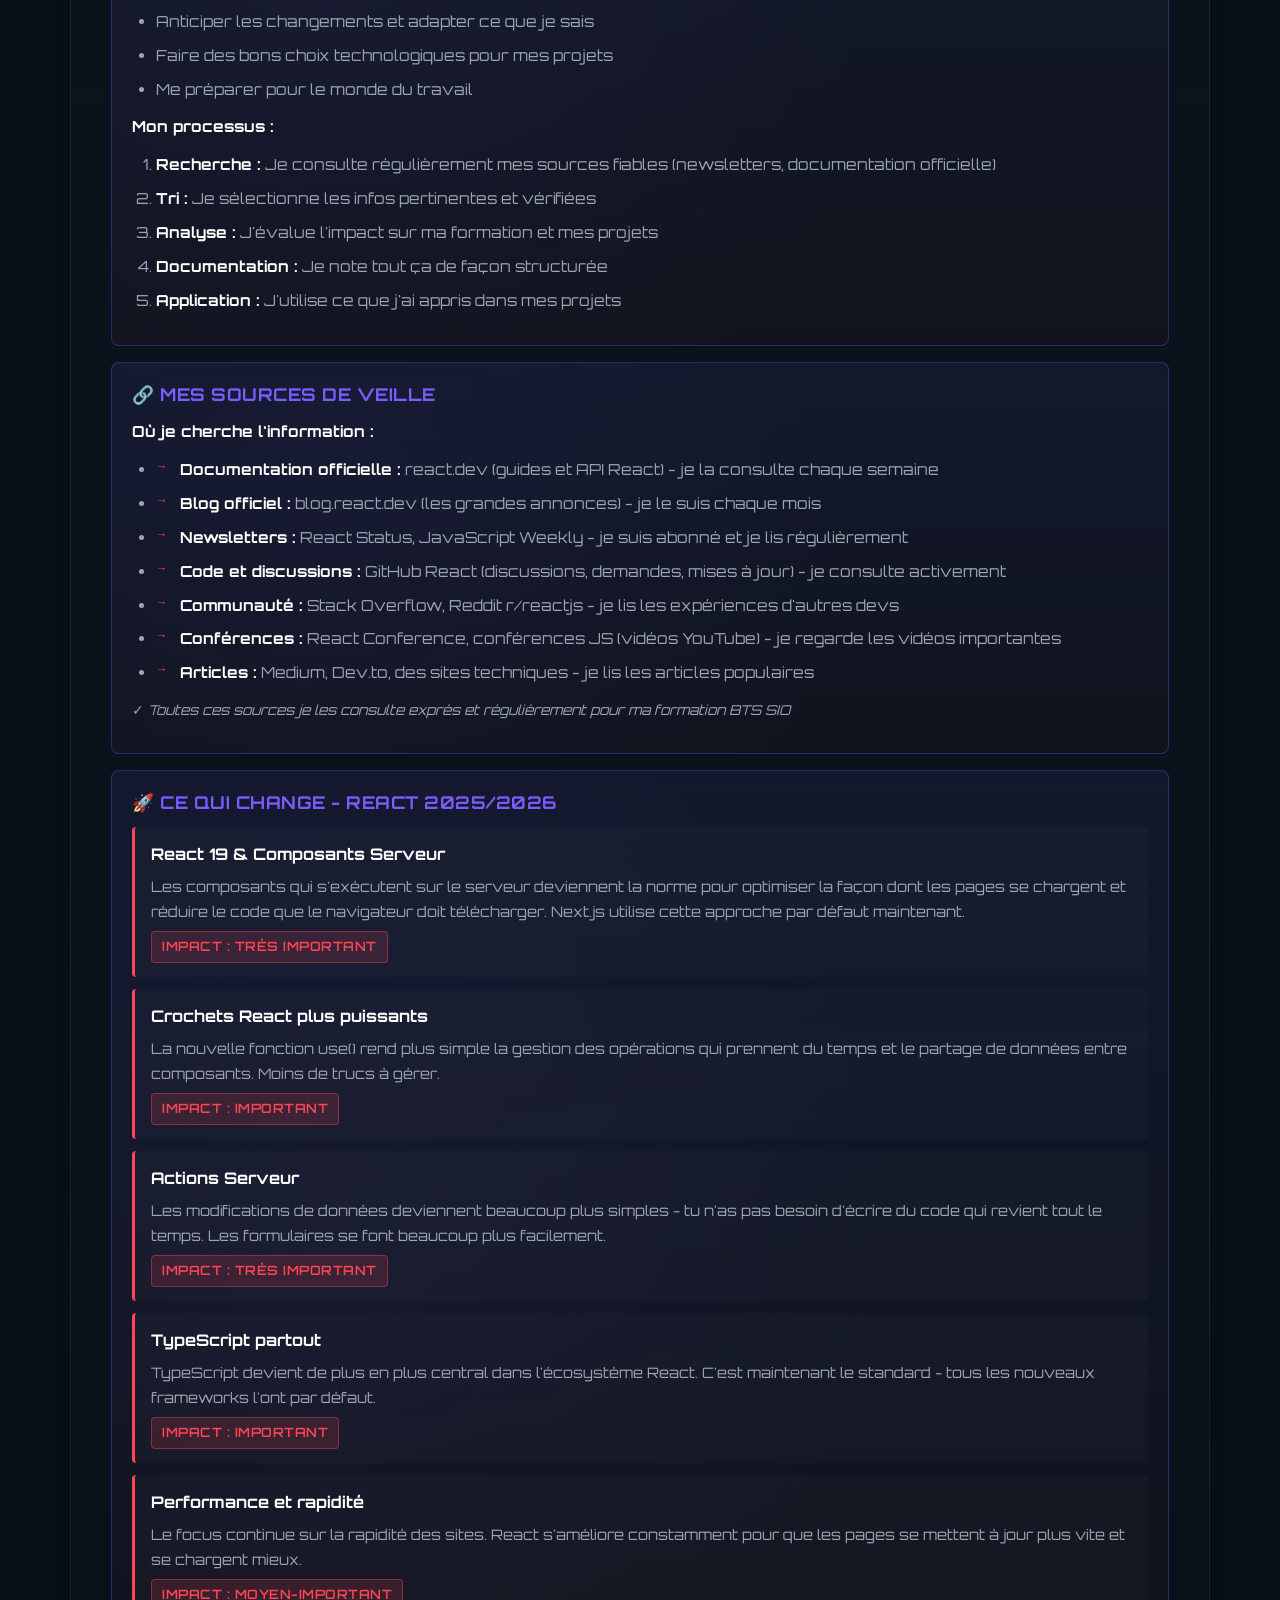
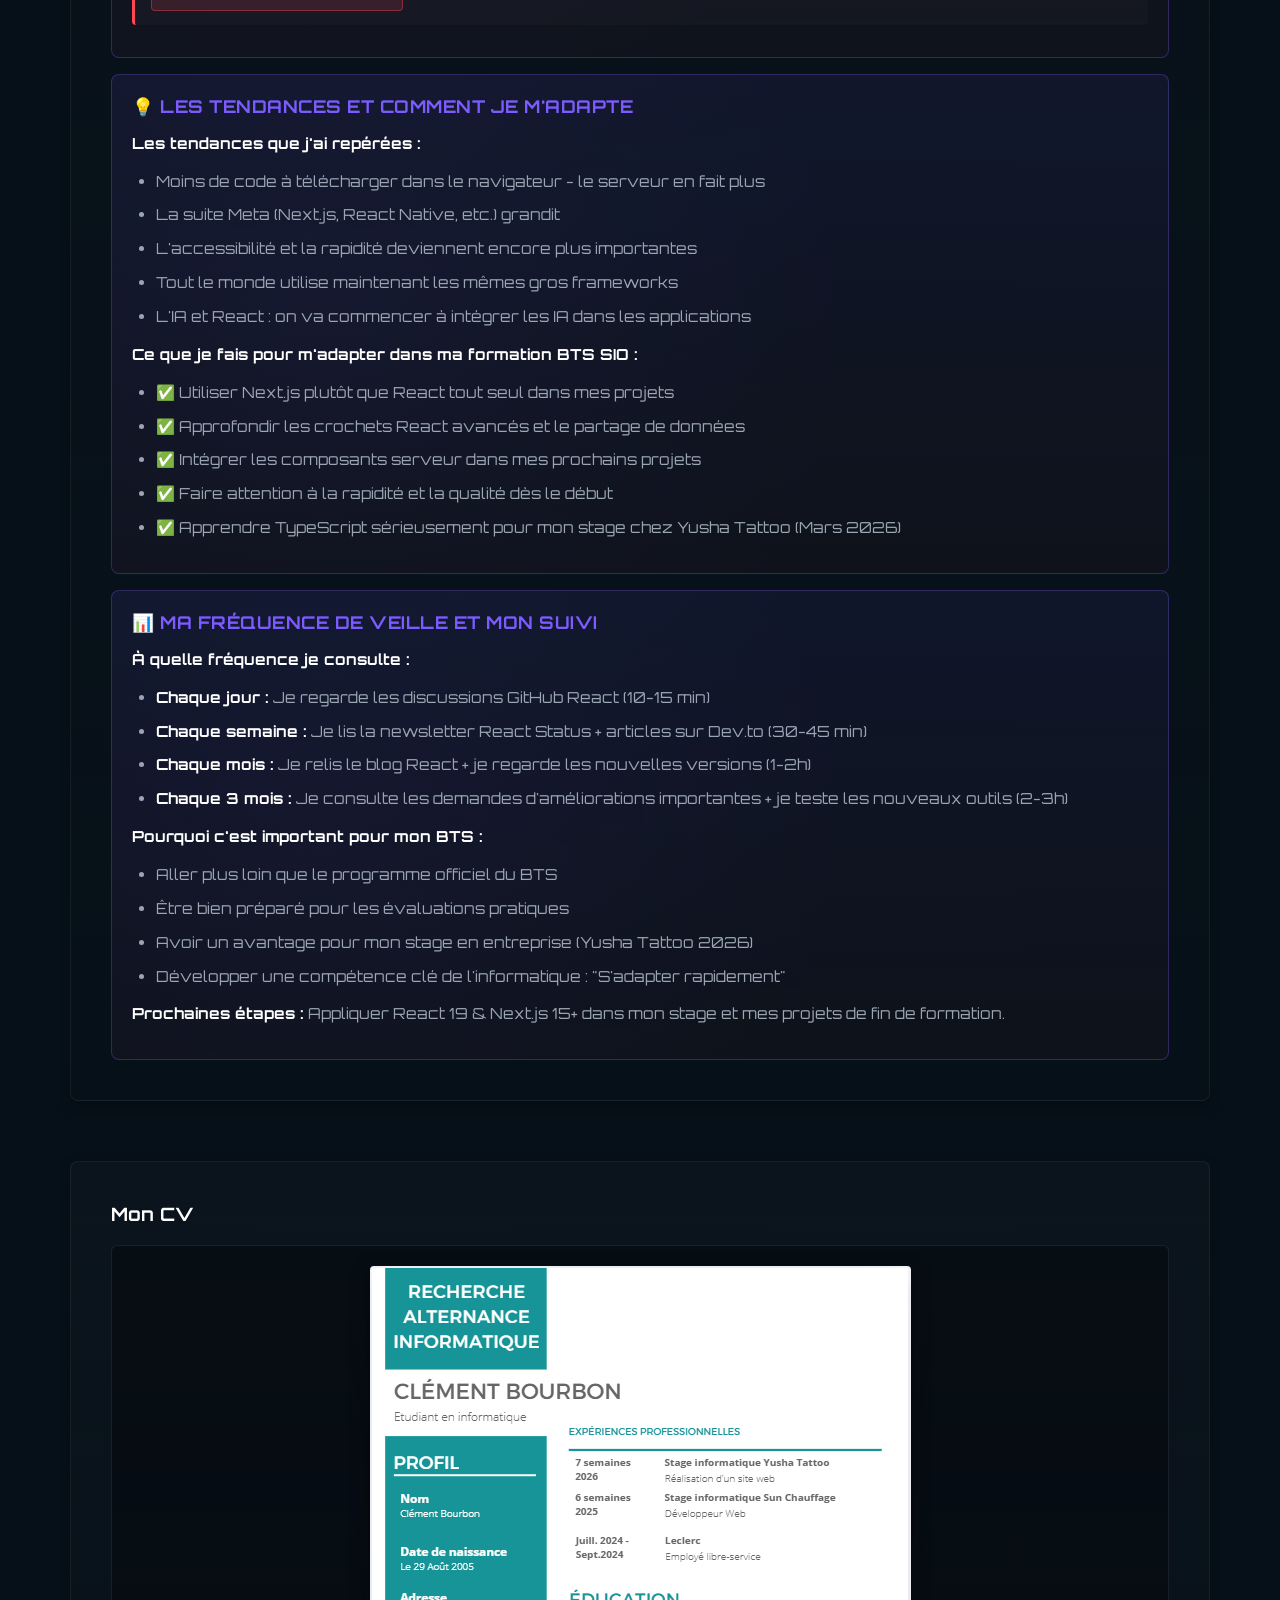
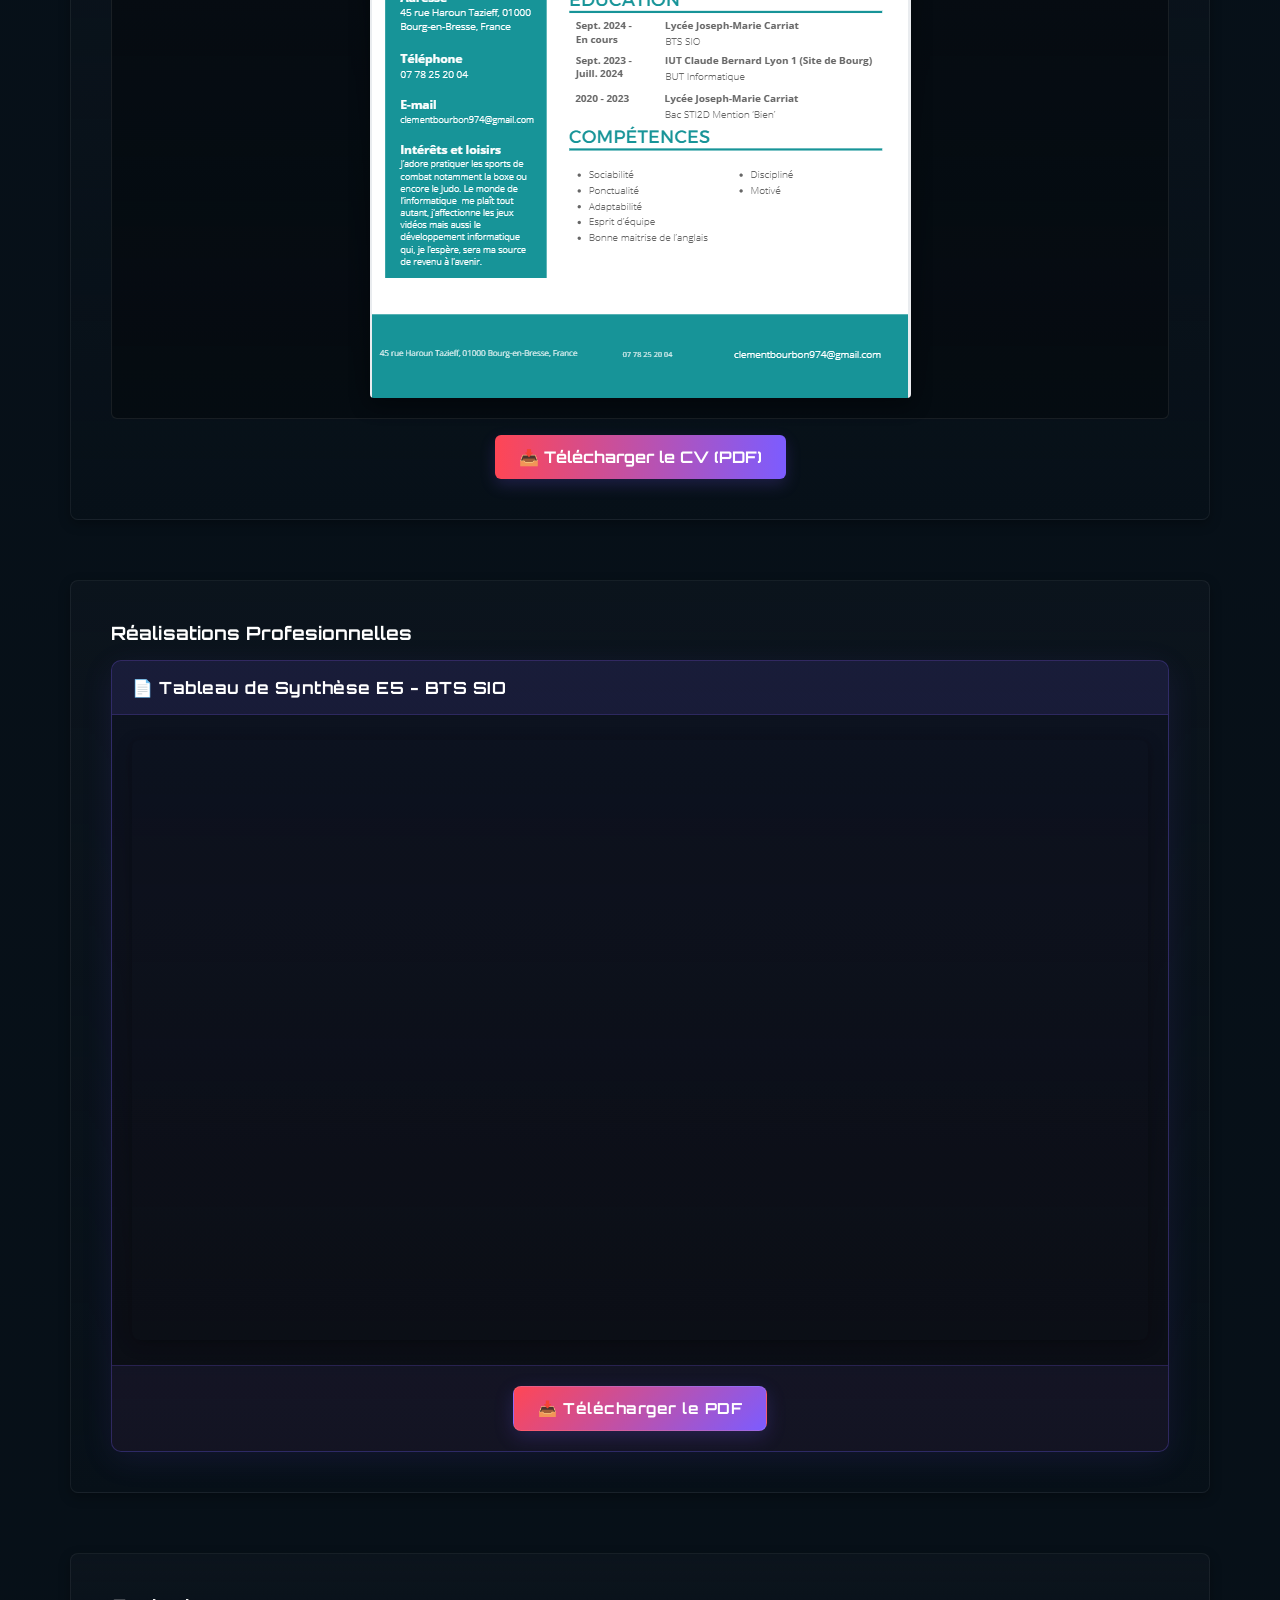
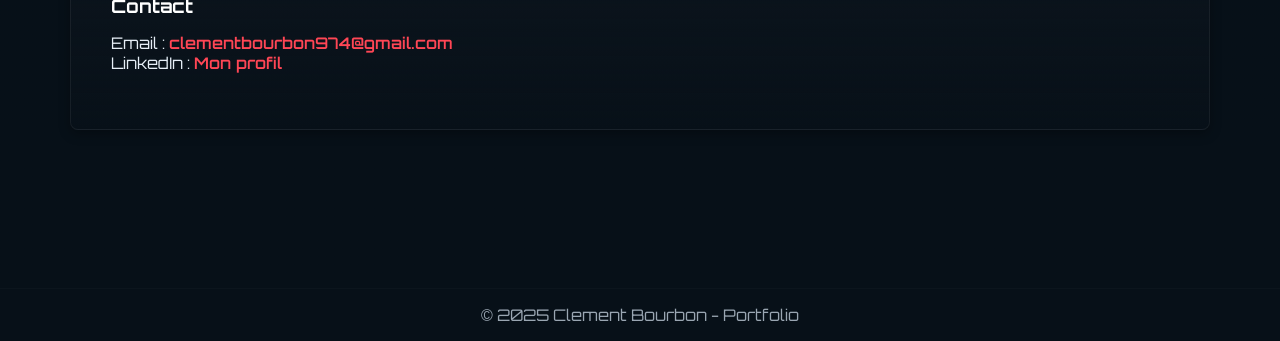
==== commit 6c1c97a7: "recorrection veille" ====
--- a/index.html
+++ b/index.html
@@ -155,60 +155,127 @@
         
         <div class="veille-section">
             <div class="veille-card">
-                <h3 class="veille-subtitle">� Pourquoi je fais une veille techno</h3>
-                <div class="veille-content">
-                    <p>Pour rester à jour sur React et l'écosystème JavaScript. Je suis des newsletters, je lis la doc officielle et je suis les discussions sur GitHub pour voir où ça va.</p>
-                    <p><strong>Mes sources :</strong></p>
-                    <ul>
-                        <li>React.dev et le blog officiel</li>
-                        <li>GitHub (issues et releases React)</li>
-                        <li>React Status et JavaScript Weekly</li>
-                        <li>Dev.to et des articles techniques</li>
-                    </ul>
-                </div>
-            </div>
-
-            <div class="veille-card">
-                <h3 class="veille-subtitle">� Ce qui change - React 2025/2026</h3>
+                <h3 class="veille-subtitle">📚 Comment je fais ma veille techno</h3>
+                <div class="veille-content">
+                    <p><strong>Qu'est-ce que c'est :</strong> La veille techno c'est un processus continu où je cherche, je sélectionne et j'analyse des informations sur les évolutions technologiques pour rester à jour dans mon domaine.</p>
+                    
+                    <p><strong>Mon type de veille : ACTIVE</strong></p>
+                    <div class="veille-info-box">
+                        <p><strong>Veille ACTIVE :</strong> Je recherche intentionnellement les informations au lieu d'attendre qu'elles viennent. Je consulte régulièrement mes sources, j'analyse les annonces et je documente ce que j'apprends.</p>
+                    </div>
+                    
+                    <p><strong>Pourquoi c'est important pour mon BTS SIO :</strong></p>
+                    <ul>
+                        <li>Rester à jour sur les nouvelles façons de développer</li>
+                        <li>Anticiper les changements et adapter ce que je sais</li>
+                        <li>Faire des bons choix technologiques pour mes projets</li>
+                        <li>Me préparer pour le monde du travail</li>
+                    </ul>
+                    
+                    <p><strong>Mon processus :</strong></p>
+                    <ol>
+                        <li><strong>Recherche :</strong> Je consulte régulièrement mes sources fiables (newsletters, documentation officielle)</li>
+                        <li><strong>Tri :</strong> Je sélectionne les infos pertinentes et vérifiées</li>
+                        <li><strong>Analyse :</strong> J'évalue l'impact sur ma formation et mes projets</li>
+                        <li><strong>Documentation :</strong> Je note tout ça de façon structurée</li>
+                        <li><strong>Application :</strong> J'utilise ce que j'ai appris dans mes projets</li>
+                    </ol>
+                </div>
+            </div>
+
+            <div class="veille-card">
+                <h3 class="veille-subtitle">🔗 Mes sources de veille</h3>
+                <div class="veille-content">
+                    <p><strong>Où je cherche l'information :</strong></p>
+                    <ul class="sources-list">
+                        <li class="active-source"><strong>Documentation officielle :</strong> react.dev (guides et API React) - je la consulte chaque semaine</li>
+                        <li class="active-source"><strong>Blog officiel :</strong> blog.react.dev (les grandes annonces) - je le suis chaque mois</li>
+                        <li class="active-source"><strong>Newsletters :</strong> React Status, JavaScript Weekly - je suis abonné et je lis régulièrement</li>
+                        <li class="active-source"><strong>Code et discussions :</strong> GitHub React (discussions, demandes, mises à jour) - je consulte activement</li>
+                        <li class="active-source"><strong>Communauté :</strong> Stack Overflow, Reddit r/reactjs - je lis les expériences d'autres devs</li>
+                        <li class="active-source"><strong>Conférences :</strong> React Conference, conférences JS (vidéos YouTube) - je regarde les vidéos importantes</li>
+                        <li class="active-source"><strong>Articles :</strong> Medium, Dev.to, des sites techniques - je lis les articles populaires</li>
+                    </ul>
+                    <p style="color: var(--muted); font-size: 0.85rem; margin-top: 12px;">✓ <em>Toutes ces sources je les consulte exprès et régulièrement pour ma formation BTS SIO</em></p>
+                </div>
+            </div>
+
+            <div class="veille-card">
+                <h3 class="veille-subtitle">🚀 Ce qui change - React 2025/2026</h3>
                 <div class="veille-content">
                     <div class="discovery-item">
                         <h4>React 19 & Composants Serveur</h4>
-                        <p>Les composants qui s'exécutent sur le serveur simplifient la gestion des données et réduisent le code à télécharger par le navigateur. Next.js les utilise par défaut maintenant.</p>
+                        <p>Les composants qui s'exécutent sur le serveur deviennent la norme pour optimiser la façon dont les pages se chargent et réduire le code que le navigateur doit télécharger. Next.js utilise cette approche par défaut maintenant.</p>
+                        <span class="impact-badge">Impact : TRÈS IMPORTANT</span>
                     </div>
                     
                     <div class="discovery-item">
                         <h4>Crochets React plus puissants</h4>
-                        <p>La nouvelle fonction use() rend les opérations qui prennent du temps et le partage de données plus simples. Moins de complications à gérer.</p>
+                        <p>La nouvelle fonction use() rend plus simple la gestion des opérations qui prennent du temps et le partage de données entre composants. Moins de trucs à gérer.</p>
+                        <span class="impact-badge">Impact : IMPORTANT</span>
                     </div>
                     
                     <div class="discovery-item">
                         <h4>Actions Serveur</h4>
-                        <p>Les modifications de données sans avoir à écrire du code répétitif. Les formulaires deviennent beaucoup plus simples.</p>
+                        <p>Les modifications de données deviennent beaucoup plus simples - tu n'as pas besoin d'écrire du code qui revient tout le temps. Les formulaires se font beaucoup plus facilement.</p>
+                        <span class="impact-badge">Impact : TRÈS IMPORTANT</span>
                     </div>
 
                     <div class="discovery-item">
                         <h4>TypeScript partout</h4>
-                        <p>C'est devenu le standard. Tous les new frameworks ont TS par défaut.</p>
-                    </div>
-
-                    <div class="discovery-item">
-                        <h4>Performance et mesures de vitesse</h4>
-                        <p>Le focus reste sur la rapidité des sites. React s'améliore constamment pour que les pages se mettent à jour plus vite.</p>
-                    </div>
-                </div>
-            </div>
-
-            <div class="veille-card">
-                <h3 class="veille-subtitle">💡 Ce que j'en fais</h3>
-                <div class="veille-content">
-                    <p>J'essaye d'appliquer ça dans mes projets :</p>
-                    <ul>
-                        <li>Utiliser Next.js plutôt que React seul</li>
-                        <li>Mieux maîtriser les crochets React avancés</li>
-                        <li>Tester les composants serveur</li>
-                        <li>Apprendre TypeScript sérieusement pour mon stage</li>
-                        <li>Faire attention à la rapidité des sites dès le départ</li>
-                    </ul>
+                        <p>TypeScript devient de plus en plus central dans l'écosystème React. C'est maintenant le standard - tous les nouveaux frameworks l'ont par défaut.</p>
+                        <span class="impact-badge">Impact : IMPORTANT</span>
+                    </div>
+
+                    <div class="discovery-item">
+                        <h4>Performance et rapidité</h4>
+                        <p>Le focus continue sur la rapidité des sites. React s'améliore constamment pour que les pages se mettent à jour plus vite et se chargent mieux.</p>
+                        <span class="impact-badge">Impact : MOYEN-IMPORTANT</span>
+                    </div>
+                </div>
+            </div>
+
+            <div class="veille-card">
+                <h3 class="veille-subtitle">💡 Les tendances et comment je m'adapte</h3>
+                <div class="veille-content">
+                    <p><strong>Les tendances que j'ai repérées :</strong></p>
+                    <ul>
+                        <li>Moins de code à télécharger dans le navigateur - le serveur en fait plus</li>
+                        <li>La suite Meta (Next.js, React Native, etc.) grandit</li>
+                        <li>L'accessibilité et la rapidité deviennent encore plus importantes</li>
+                        <li>Tout le monde utilise maintenant les mêmes gros frameworks</li>
+                        <li>L'IA et React : on va commencer à intégrer les IA dans les applications</li>
+                    </ul>
+                    
+                    <p><strong>Ce que je fais pour m'adapter dans ma formation BTS SIO :</strong></p>
+                    <ul>
+                        <li>✅ Utiliser Next.js plutôt que React tout seul dans mes projets</li>
+                        <li>✅ Approfondir les crochets React avancés et le partage de données</li>
+                        <li>✅ Intégrer les composants serveur dans mes prochains projets</li>
+                        <li>✅ Faire attention à la rapidité et la qualité dès le début</li>
+                        <li>✅ Apprendre TypeScript sérieusement pour mon stage chez Yusha Tattoo (Mars 2026)</li>
+                    </ul>
+                </div>
+            </div>
+
+            <div class="veille-card">
+                <h3 class="veille-subtitle">📊 Ma fréquence de veille et mon suivi</h3>
+                <div class="veille-content">
+                    <p><strong>À quelle fréquence je consulte :</strong></p>
+                    <ul>
+                        <li><strong>Chaque jour :</strong> Je regarde les discussions GitHub React (10-15 min)</li>
+                        <li><strong>Chaque semaine :</strong> Je lis la newsletter React Status + articles sur Dev.to (30-45 min)</li>
+                        <li><strong>Chaque mois :</strong> Je relis le blog React + je regarde les nouvelles versions (1-2h)</li>
+                        <li><strong>Chaque 3 mois :</strong> Je consulte les demandes d'améliorations importantes + je teste les nouveaux outils (2-3h)</li>
+                    </ul>
+                    <p><strong>Pourquoi c'est important pour mon BTS :</strong></p>
+                    <ul>
+                        <li>Aller plus loin que le programme officiel du BTS</li>
+                        <li>Être bien préparé pour les évaluations pratiques</li>
+                        <li>Avoir un avantage pour mon stage en entreprise (Yusha Tattoo 2026)</li>
+                        <li>Développer une compétence clé de l'informatique : "S'adapter rapidement"</li>
+                    </ul>
+                    <p><strong>Prochaines étapes :</strong> Appliquer React 19 & Next.js 15+ dans mon stage et mes projets de fin de formation.</p>
                 </div>
             </div>
         </div>
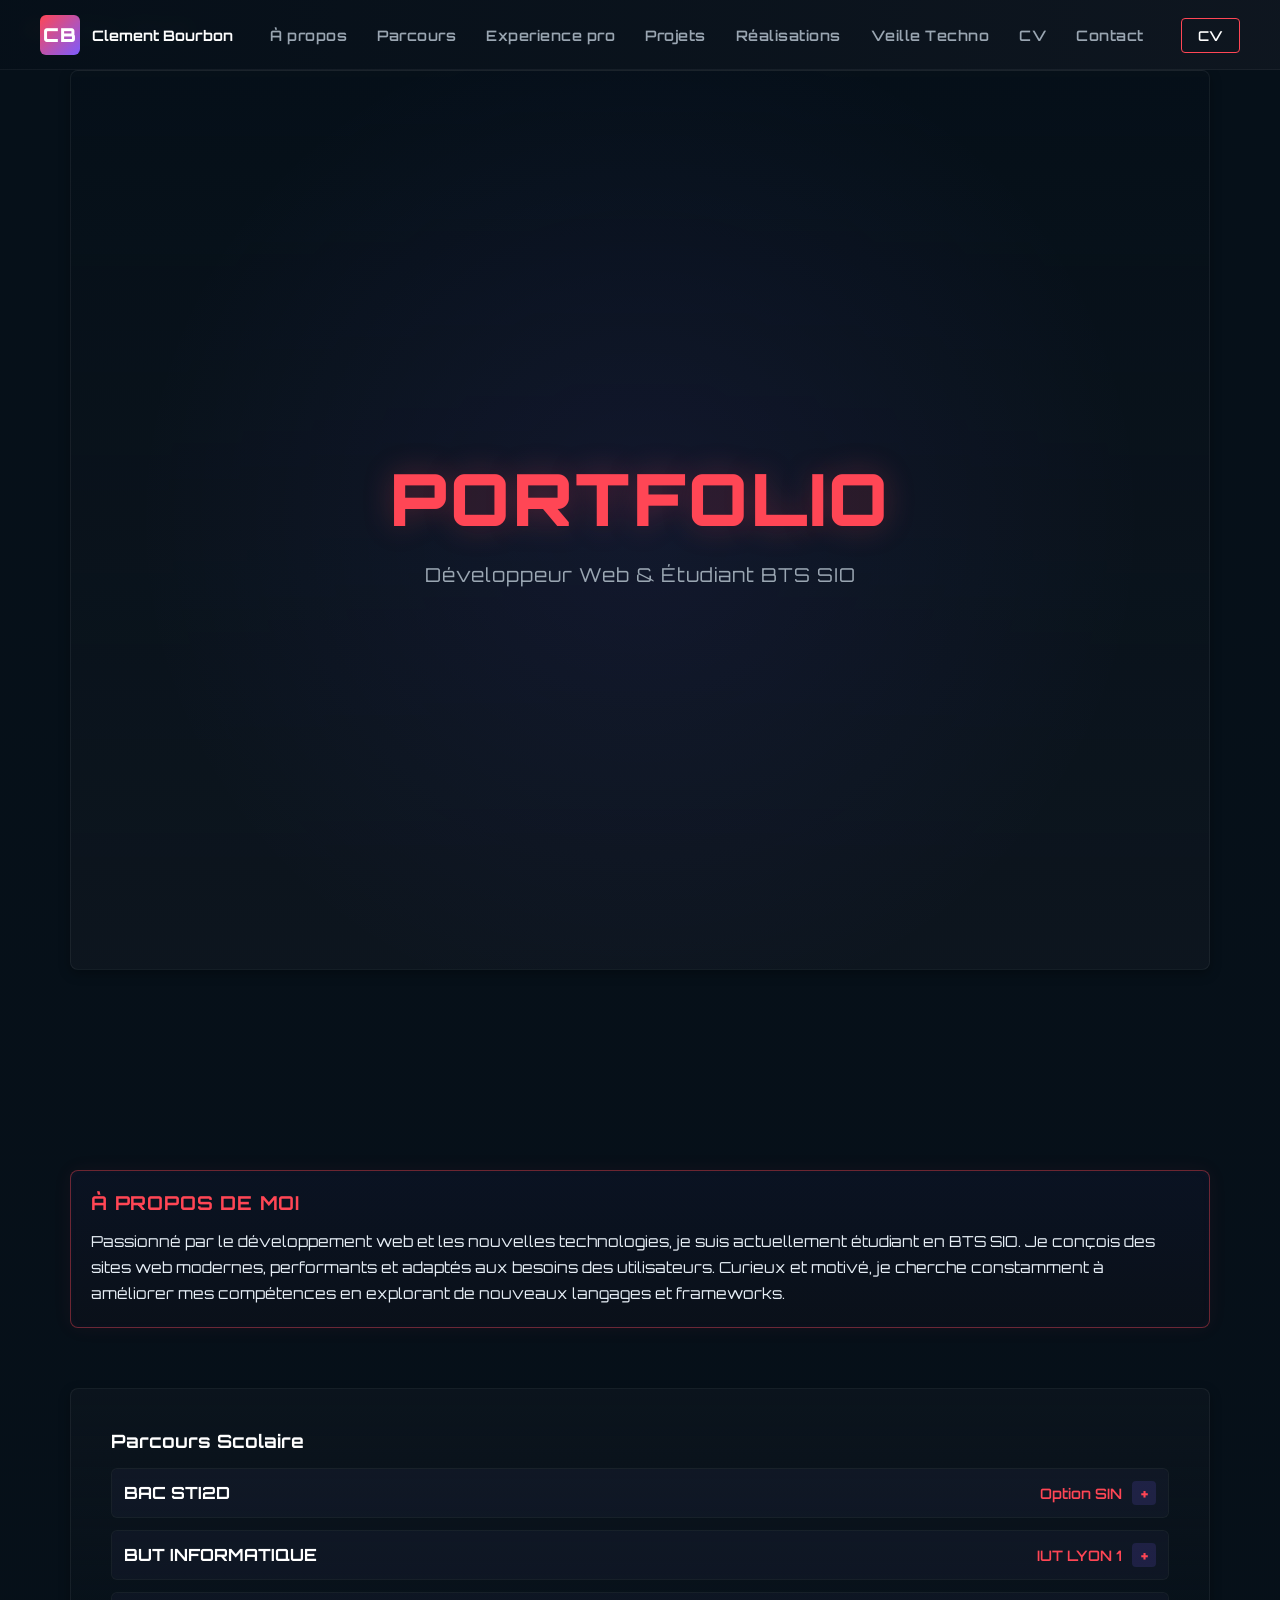
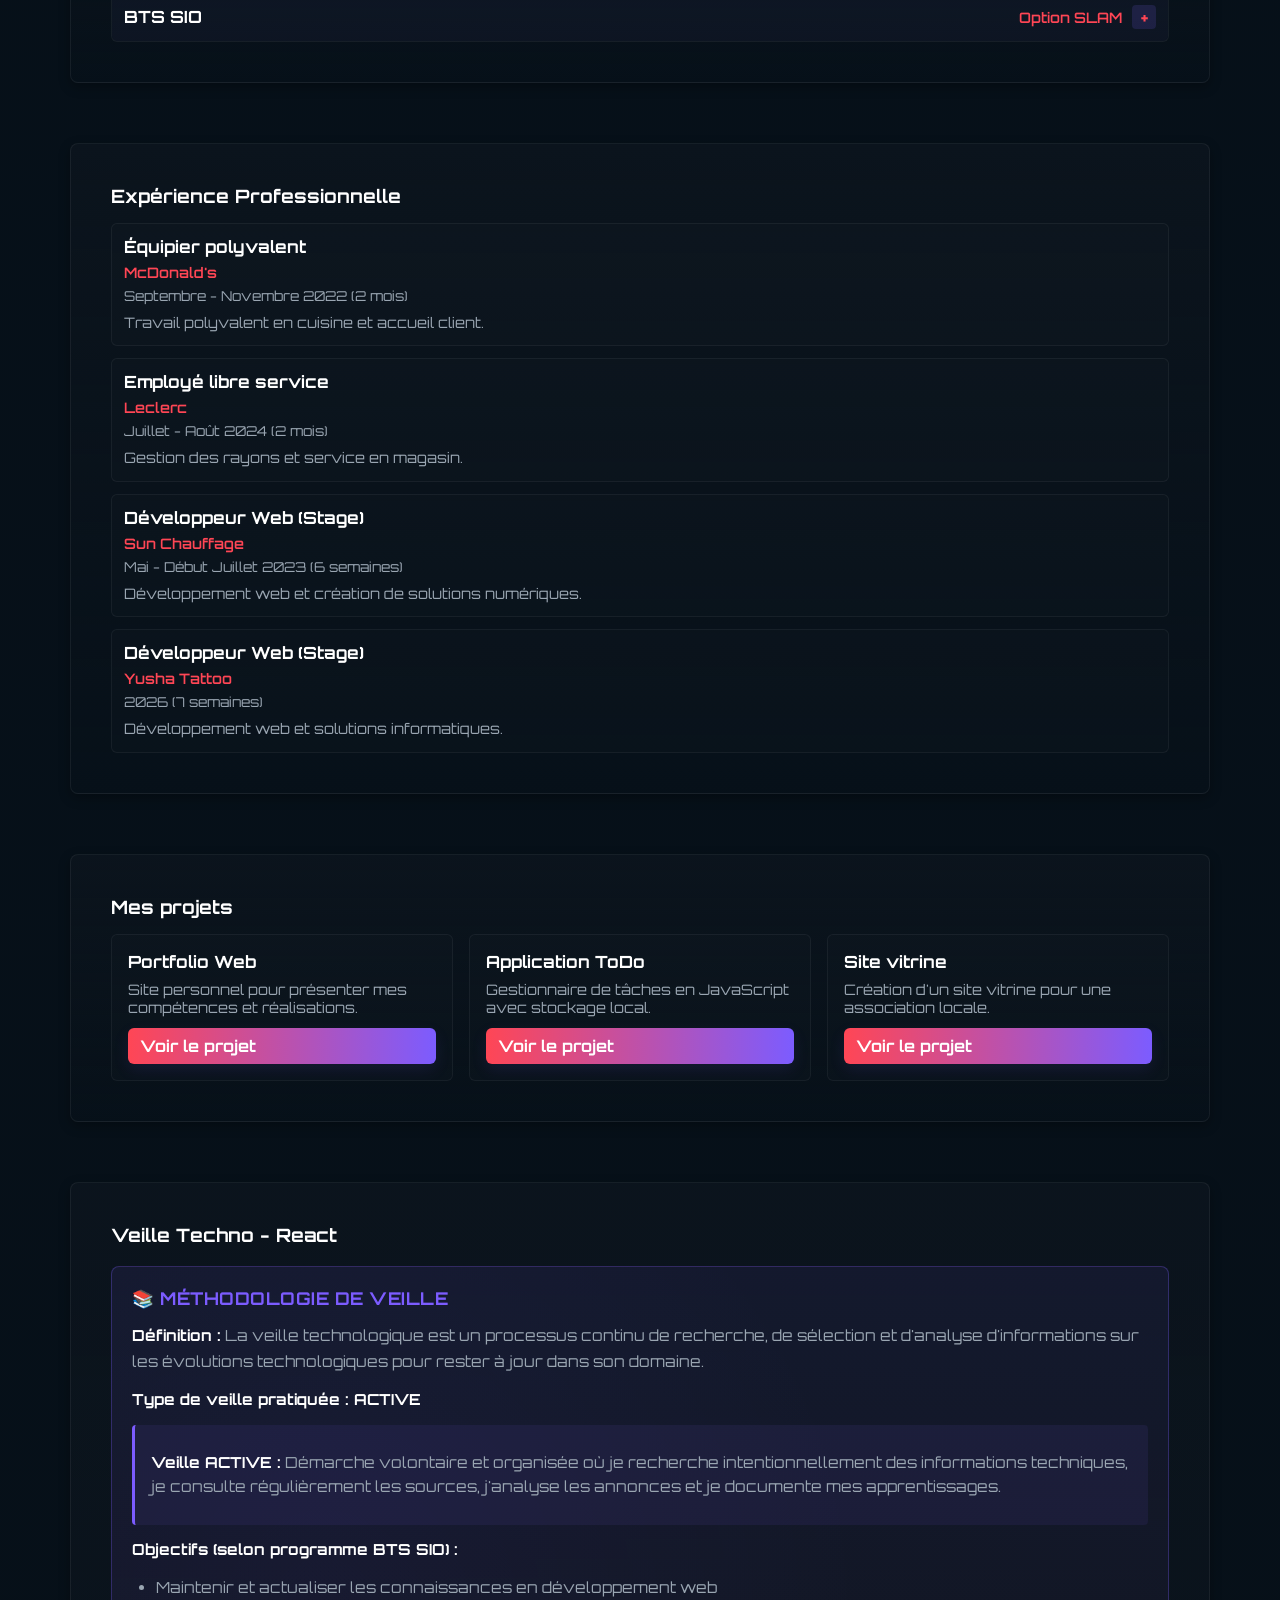
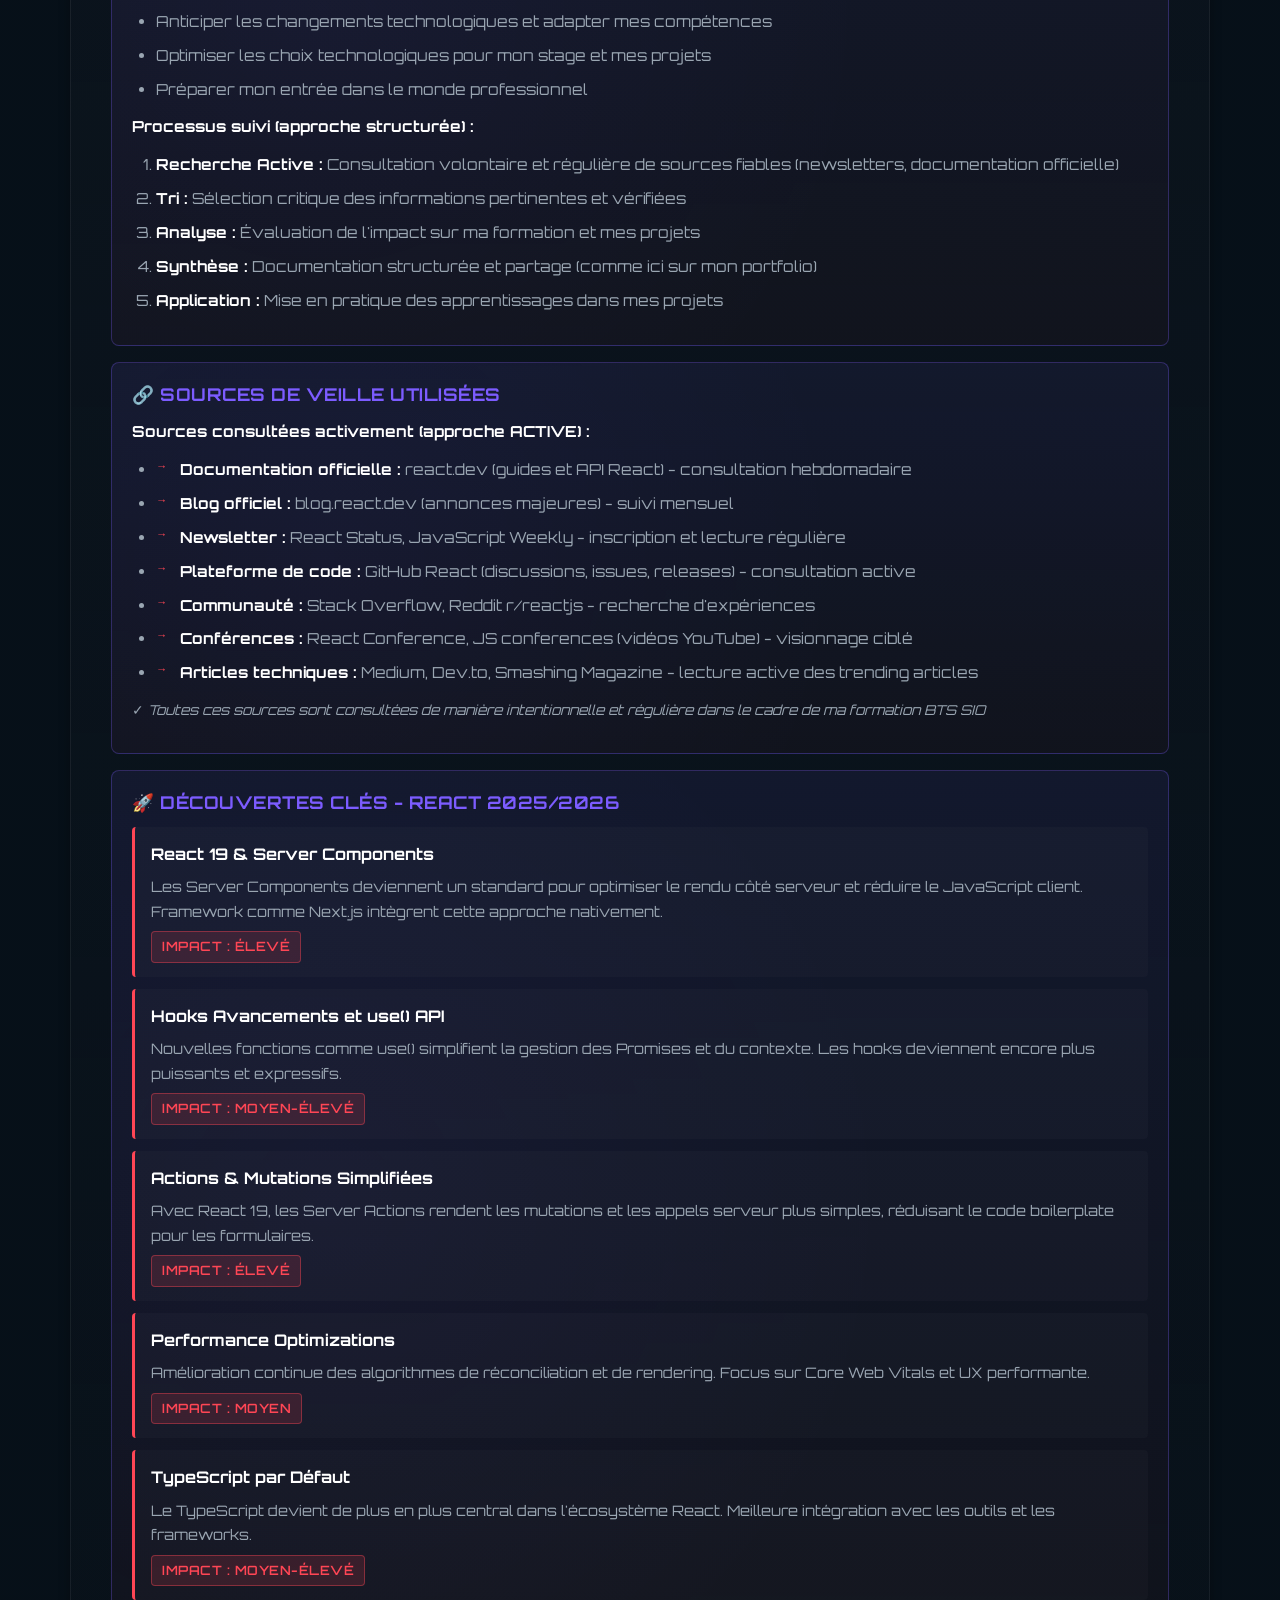
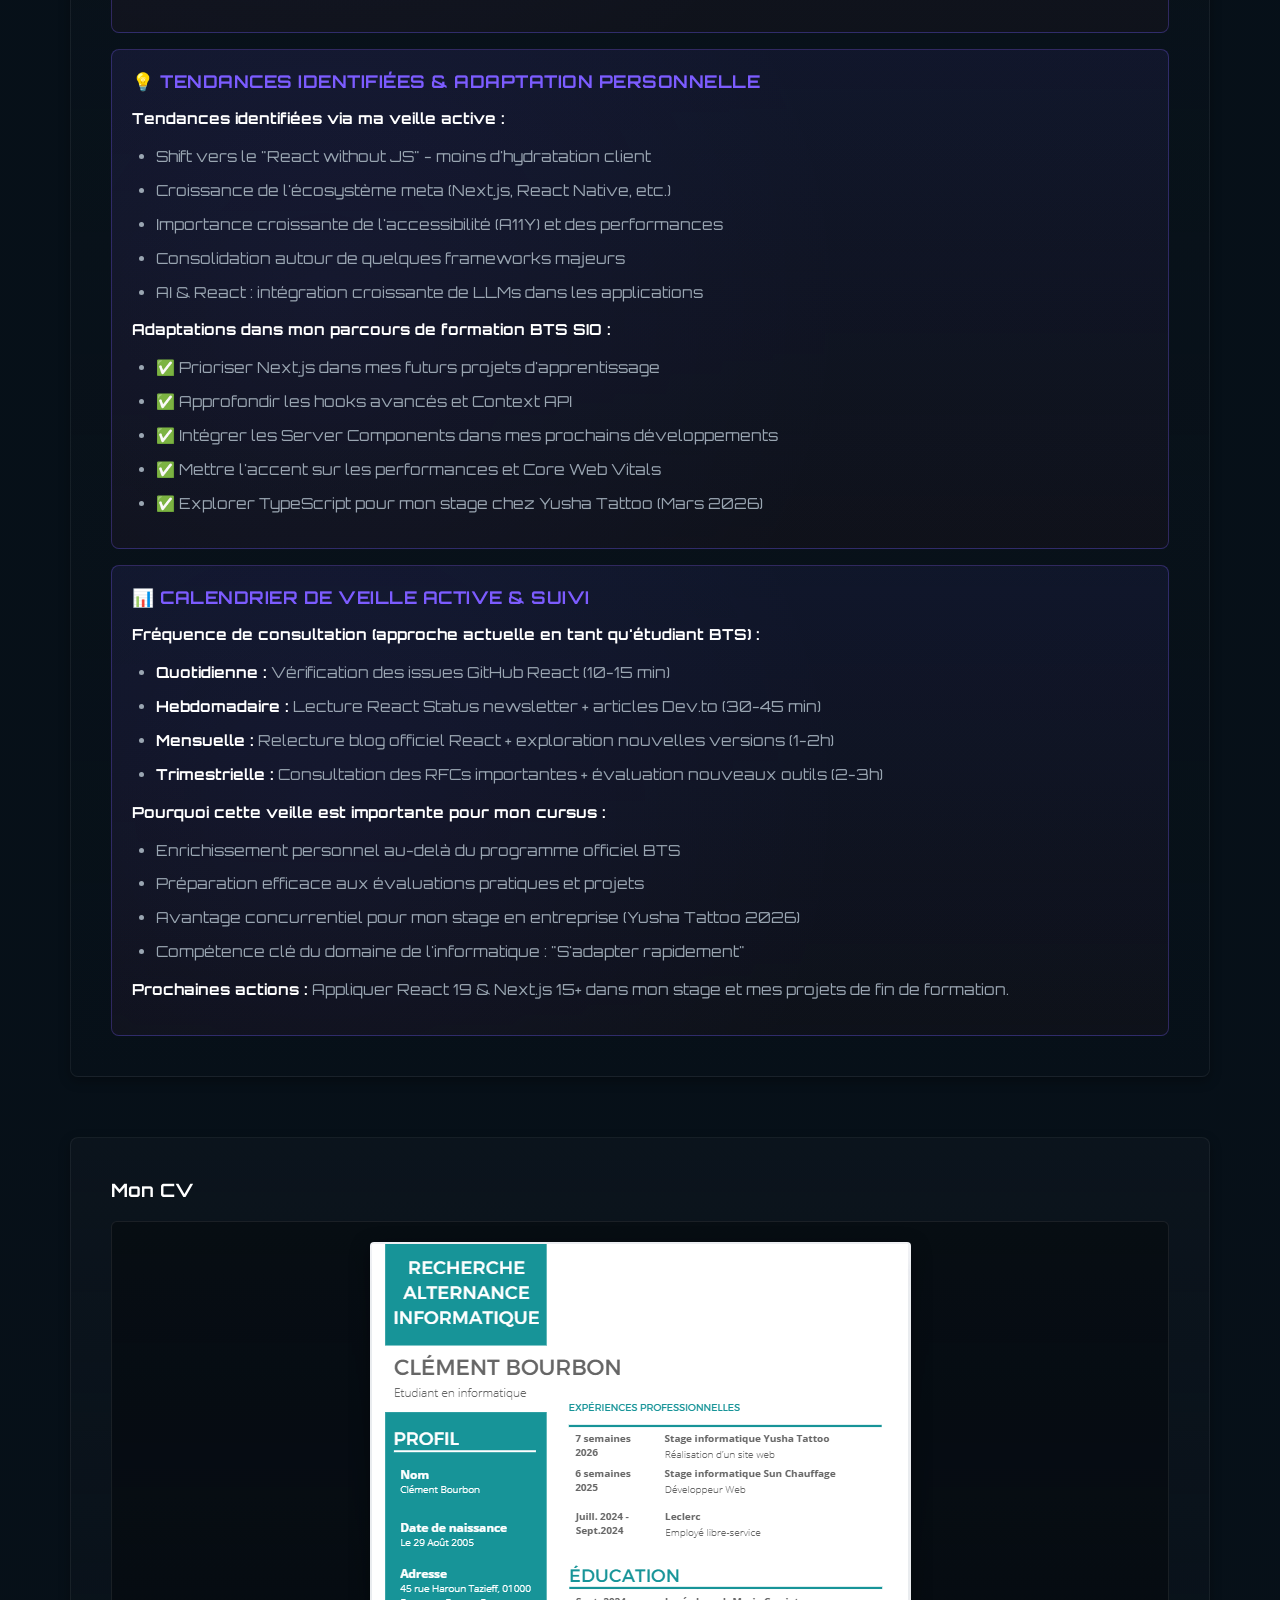
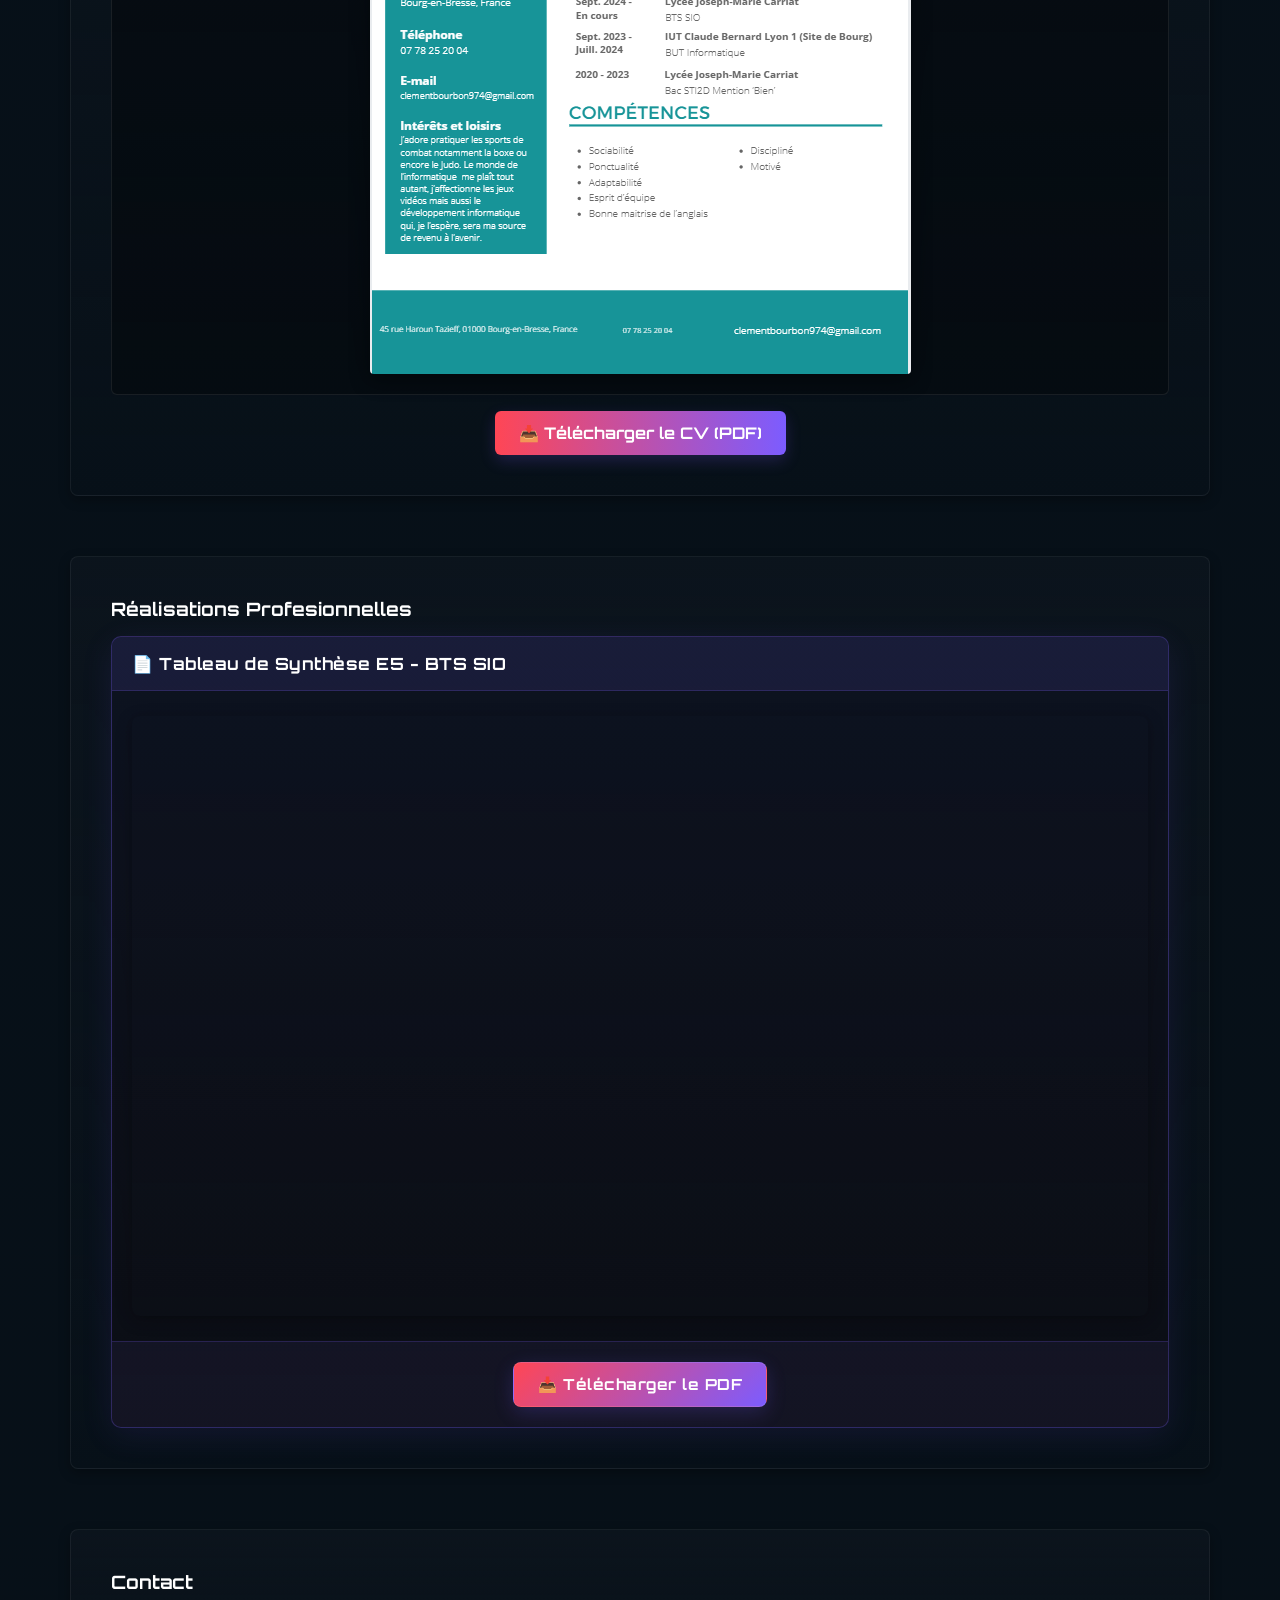
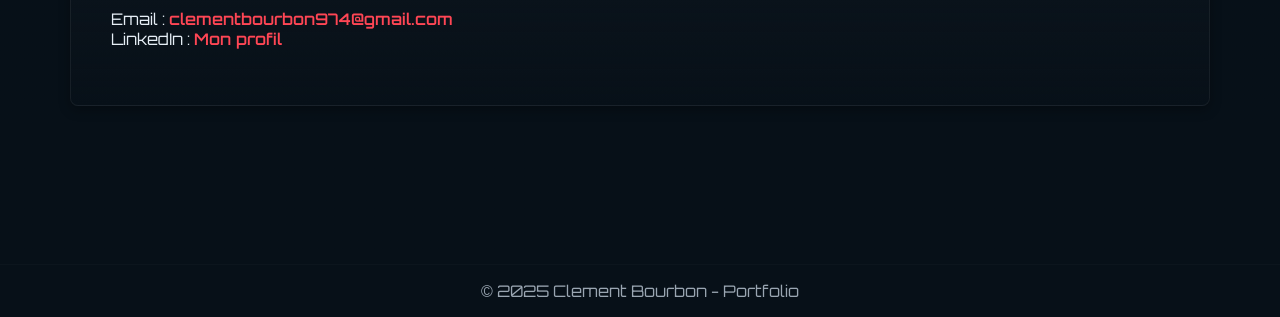
==== commit 97d8a618: "recorrection veille" ====
--- a/index.html
+++ b/index.html
@@ -155,127 +155,127 @@
         
         <div class="veille-section">
             <div class="veille-card">
-                <h3 class="veille-subtitle">📚 Comment je fais ma veille techno</h3>
-                <div class="veille-content">
-                    <p><strong>Qu'est-ce que c'est :</strong> La veille techno c'est un processus continu où je cherche, je sélectionne et j'analyse des informations sur les évolutions technologiques pour rester à jour dans mon domaine.</p>
-                    
-                    <p><strong>Mon type de veille : ACTIVE</strong></p>
+                <h3 class="veille-subtitle">📚 Méthodologie de Veille</h3>
+                <div class="veille-content">
+                    <p><strong>Définition :</strong> La veille technologique est un processus continu de recherche, de sélection et d'analyse d'informations sur les évolutions technologiques pour rester à jour dans son domaine.</p>
+                    
+                    <p><strong>Type de veille pratiquée : ACTIVE</strong></p>
                     <div class="veille-info-box">
-                        <p><strong>Veille ACTIVE :</strong> Je recherche intentionnellement les informations au lieu d'attendre qu'elles viennent. Je consulte régulièrement mes sources, j'analyse les annonces et je documente ce que j'apprends.</p>
-                    </div>
-                    
-                    <p><strong>Pourquoi c'est important pour mon BTS SIO :</strong></p>
-                    <ul>
-                        <li>Rester à jour sur les nouvelles façons de développer</li>
-                        <li>Anticiper les changements et adapter ce que je sais</li>
-                        <li>Faire des bons choix technologiques pour mes projets</li>
-                        <li>Me préparer pour le monde du travail</li>
-                    </ul>
-                    
-                    <p><strong>Mon processus :</strong></p>
+                        <p><strong>Veille ACTIVE :</strong> Démarche volontaire et organisée où je recherche intentionnellement des informations techniques, je consulte régulièrement les sources, j'analyse les annonces et je documente mes apprentissages.</p>
+                    </div>
+                    
+                    <p><strong>Objectifs (selon programme BTS SIO) :</strong></p>
+                    <ul>
+                        <li>Maintenir et actualiser les connaissances en développement web</li>
+                        <li>Anticiper les changements technologiques et adapter mes compétences</li>
+                        <li>Optimiser les choix technologiques pour mon stage et mes projets</li>
+                        <li>Préparer mon entrée dans le monde professionnel</li>
+                    </ul>
+                    
+                    <p><strong>Processus suivi (approche structurée) :</strong></p>
                     <ol>
-                        <li><strong>Recherche :</strong> Je consulte régulièrement mes sources fiables (newsletters, documentation officielle)</li>
-                        <li><strong>Tri :</strong> Je sélectionne les infos pertinentes et vérifiées</li>
-                        <li><strong>Analyse :</strong> J'évalue l'impact sur ma formation et mes projets</li>
-                        <li><strong>Documentation :</strong> Je note tout ça de façon structurée</li>
-                        <li><strong>Application :</strong> J'utilise ce que j'ai appris dans mes projets</li>
+                        <li><strong>Recherche Active :</strong> Consultation volontaire et régulière de sources fiables (newsletters, documentation officielle)</li>
+                        <li><strong>Tri :</strong> Sélection critique des informations pertinentes et vérifiées</li>
+                        <li><strong>Analyse :</strong> Évaluation de l'impact sur ma formation et mes projets</li>
+                        <li><strong>Synthèse :</strong> Documentation structurée et partage (comme ici sur mon portfolio)</li>
+                        <li><strong>Application :</strong> Mise en pratique des apprentissages dans mes projets</li>
                     </ol>
                 </div>
             </div>
 
             <div class="veille-card">
-                <h3 class="veille-subtitle">🔗 Mes sources de veille</h3>
-                <div class="veille-content">
-                    <p><strong>Où je cherche l'information :</strong></p>
+                <h3 class="veille-subtitle">🔗 Sources de Veille Utilisées</h3>
+                <div class="veille-content">
+                    <p><strong>Sources consultées activement (approche ACTIVE) :</strong></p>
                     <ul class="sources-list">
-                        <li class="active-source"><strong>Documentation officielle :</strong> react.dev (guides et API React) - je la consulte chaque semaine</li>
-                        <li class="active-source"><strong>Blog officiel :</strong> blog.react.dev (les grandes annonces) - je le suis chaque mois</li>
-                        <li class="active-source"><strong>Newsletters :</strong> React Status, JavaScript Weekly - je suis abonné et je lis régulièrement</li>
-                        <li class="active-source"><strong>Code et discussions :</strong> GitHub React (discussions, demandes, mises à jour) - je consulte activement</li>
-                        <li class="active-source"><strong>Communauté :</strong> Stack Overflow, Reddit r/reactjs - je lis les expériences d'autres devs</li>
-                        <li class="active-source"><strong>Conférences :</strong> React Conference, conférences JS (vidéos YouTube) - je regarde les vidéos importantes</li>
-                        <li class="active-source"><strong>Articles :</strong> Medium, Dev.to, des sites techniques - je lis les articles populaires</li>
-                    </ul>
-                    <p style="color: var(--muted); font-size: 0.85rem; margin-top: 12px;">✓ <em>Toutes ces sources je les consulte exprès et régulièrement pour ma formation BTS SIO</em></p>
-                </div>
-            </div>
-
-            <div class="veille-card">
-                <h3 class="veille-subtitle">🚀 Ce qui change - React 2025/2026</h3>
-                <div class="veille-content">
-                    <div class="discovery-item">
-                        <h4>React 19 & Composants Serveur</h4>
-                        <p>Les composants qui s'exécutent sur le serveur deviennent la norme pour optimiser la façon dont les pages se chargent et réduire le code que le navigateur doit télécharger. Next.js utilise cette approche par défaut maintenant.</p>
-                        <span class="impact-badge">Impact : TRÈS IMPORTANT</span>
-                    </div>
-                    
-                    <div class="discovery-item">
-                        <h4>Crochets React plus puissants</h4>
-                        <p>La nouvelle fonction use() rend plus simple la gestion des opérations qui prennent du temps et le partage de données entre composants. Moins de trucs à gérer.</p>
-                        <span class="impact-badge">Impact : IMPORTANT</span>
-                    </div>
-                    
-                    <div class="discovery-item">
-                        <h4>Actions Serveur</h4>
-                        <p>Les modifications de données deviennent beaucoup plus simples - tu n'as pas besoin d'écrire du code qui revient tout le temps. Les formulaires se font beaucoup plus facilement.</p>
-                        <span class="impact-badge">Impact : TRÈS IMPORTANT</span>
-                    </div>
-
-                    <div class="discovery-item">
-                        <h4>TypeScript partout</h4>
-                        <p>TypeScript devient de plus en plus central dans l'écosystème React. C'est maintenant le standard - tous les nouveaux frameworks l'ont par défaut.</p>
-                        <span class="impact-badge">Impact : IMPORTANT</span>
-                    </div>
-
-                    <div class="discovery-item">
-                        <h4>Performance et rapidité</h4>
-                        <p>Le focus continue sur la rapidité des sites. React s'améliore constamment pour que les pages se mettent à jour plus vite et se chargent mieux.</p>
-                        <span class="impact-badge">Impact : MOYEN-IMPORTANT</span>
-                    </div>
-                </div>
-            </div>
-
-            <div class="veille-card">
-                <h3 class="veille-subtitle">💡 Les tendances et comment je m'adapte</h3>
-                <div class="veille-content">
-                    <p><strong>Les tendances que j'ai repérées :</strong></p>
-                    <ul>
-                        <li>Moins de code à télécharger dans le navigateur - le serveur en fait plus</li>
-                        <li>La suite Meta (Next.js, React Native, etc.) grandit</li>
-                        <li>L'accessibilité et la rapidité deviennent encore plus importantes</li>
-                        <li>Tout le monde utilise maintenant les mêmes gros frameworks</li>
-                        <li>L'IA et React : on va commencer à intégrer les IA dans les applications</li>
-                    </ul>
-                    
-                    <p><strong>Ce que je fais pour m'adapter dans ma formation BTS SIO :</strong></p>
-                    <ul>
-                        <li>✅ Utiliser Next.js plutôt que React tout seul dans mes projets</li>
-                        <li>✅ Approfondir les crochets React avancés et le partage de données</li>
-                        <li>✅ Intégrer les composants serveur dans mes prochains projets</li>
-                        <li>✅ Faire attention à la rapidité et la qualité dès le début</li>
-                        <li>✅ Apprendre TypeScript sérieusement pour mon stage chez Yusha Tattoo (Mars 2026)</li>
-                    </ul>
-                </div>
-            </div>
-
-            <div class="veille-card">
-                <h3 class="veille-subtitle">📊 Ma fréquence de veille et mon suivi</h3>
-                <div class="veille-content">
-                    <p><strong>À quelle fréquence je consulte :</strong></p>
-                    <ul>
-                        <li><strong>Chaque jour :</strong> Je regarde les discussions GitHub React (10-15 min)</li>
-                        <li><strong>Chaque semaine :</strong> Je lis la newsletter React Status + articles sur Dev.to (30-45 min)</li>
-                        <li><strong>Chaque mois :</strong> Je relis le blog React + je regarde les nouvelles versions (1-2h)</li>
-                        <li><strong>Chaque 3 mois :</strong> Je consulte les demandes d'améliorations importantes + je teste les nouveaux outils (2-3h)</li>
-                    </ul>
-                    <p><strong>Pourquoi c'est important pour mon BTS :</strong></p>
-                    <ul>
-                        <li>Aller plus loin que le programme officiel du BTS</li>
-                        <li>Être bien préparé pour les évaluations pratiques</li>
-                        <li>Avoir un avantage pour mon stage en entreprise (Yusha Tattoo 2026)</li>
-                        <li>Développer une compétence clé de l'informatique : "S'adapter rapidement"</li>
-                    </ul>
-                    <p><strong>Prochaines étapes :</strong> Appliquer React 19 & Next.js 15+ dans mon stage et mes projets de fin de formation.</p>
+                        <li class="active-source"><strong>Documentation officielle :</strong> react.dev (guides et API React) - consultation hebdomadaire</li>
+                        <li class="active-source"><strong>Blog officiel :</strong> blog.react.dev (annonces majeures) - suivi mensuel</li>
+                        <li class="active-source"><strong>Newsletter :</strong> React Status, JavaScript Weekly - inscription et lecture régulière</li>
+                        <li class="active-source"><strong>Plateforme de code :</strong> GitHub React (discussions, issues, releases) - consultation active</li>
+                        <li class="active-source"><strong>Communauté :</strong> Stack Overflow, Reddit r/reactjs - recherche d'expériences</li>
+                        <li class="active-source"><strong>Conférences :</strong> React Conference, JS conferences (vidéos YouTube) - visionnage ciblé</li>
+                        <li class="active-source"><strong>Articles techniques :</strong> Medium, Dev.to, Smashing Magazine - lecture active des trending articles</li>
+                    </ul>
+                    <p style="color: var(--muted); font-size: 0.85rem; margin-top: 12px;">✓ <em>Toutes ces sources sont consultées de manière intentionnelle et régulière dans le cadre de ma formation BTS SIO</em></p>
+                </div>
+            </div>
+
+            <div class="veille-card">
+                <h3 class="veille-subtitle">🚀 Découvertes Clés - React 2025/2026</h3>
+                <div class="veille-content">
+                    <div class="discovery-item">
+                        <h4>React 19 & Server Components</h4>
+                        <p>Les Server Components deviennent un standard pour optimiser le rendu côté serveur et réduire le JavaScript client. Framework comme Next.js intègrent cette approche nativement.</p>
+                        <span class="impact-badge">Impact : ÉLEVÉ</span>
+                    </div>
+                    
+                    <div class="discovery-item">
+                        <h4>Hooks Avancements et use() API</h4>
+                        <p>Nouvelles fonctions comme use() simplifient la gestion des Promises et du contexte. Les hooks deviennent encore plus puissants et expressifs.</p>
+                        <span class="impact-badge">Impact : MOYEN-ÉLEVÉ</span>
+                    </div>
+                    
+                    <div class="discovery-item">
+                        <h4>Actions & Mutations Simplifiées</h4>
+                        <p>Avec React 19, les Server Actions rendent les mutations et les appels serveur plus simples, réduisant le code boilerplate pour les formulaires.</p>
+                        <span class="impact-badge">Impact : ÉLEVÉ</span>
+                    </div>
+
+                    <div class="discovery-item">
+                        <h4>Performance Optimizations</h4>
+                        <p>Amélioration continue des algorithmes de réconciliation et de rendering. Focus sur Core Web Vitals et UX performante.</p>
+                        <span class="impact-badge">Impact : MOYEN</span>
+                    </div>
+
+                    <div class="discovery-item">
+                        <h4>TypeScript par Défaut</h4>
+                        <p>Le TypeScript devient de plus en plus central dans l'écosystème React. Meilleure intégration avec les outils et les frameworks.</p>
+                        <span class="impact-badge">Impact : MOYEN-ÉLEVÉ</span>
+                    </div>
+                </div>
+            </div>
+
+            <div class="veille-card">
+                <h3 class="veille-subtitle">💡 Tendances Identifiées & Adaptation Personnelle</h3>
+                <div class="veille-content">
+                    <p><strong>Tendances identifiées via ma veille active :</strong></p>
+                    <ul>
+                        <li>Shift vers le "React without JS" - moins d'hydratation client</li>
+                        <li>Croissance de l'écosystème meta (Next.js, React Native, etc.)</li>
+                        <li>Importance croissante de l'accessibilité (A11Y) et des performances</li>
+                        <li>Consolidation autour de quelques frameworks majeurs</li>
+                        <li>AI & React : intégration croissante de LLMs dans les applications</li>
+                    </ul>
+                    
+                    <p><strong>Adaptations dans mon parcours de formation BTS SIO :</strong></p>
+                    <ul>
+                        <li>✅ Prioriser Next.js dans mes futurs projets d'apprentissage</li>
+                        <li>✅ Approfondir les hooks avancés et Context API</li>
+                        <li>✅ Intégrer les Server Components dans mes prochains développements</li>
+                        <li>✅ Mettre l'accent sur les performances et Core Web Vitals</li>
+                        <li>✅ Explorer TypeScript pour mon stage chez Yusha Tattoo (Mars 2026)</li>
+                    </ul>
+                </div>
+            </div>
+
+            <div class="veille-card">
+                <h3 class="veille-subtitle">📊 Calendrier de Veille Active & Suivi</h3>
+                <div class="veille-content">
+                    <p><strong>Fréquence de consultation (approche actuelle en tant qu'étudiant BTS) :</strong></p>
+                    <ul>
+                        <li><strong>Quotidienne :</strong> Vérification des issues GitHub React (10-15 min)</li>
+                        <li><strong>Hebdomadaire :</strong> Lecture React Status newsletter + articles Dev.to (30-45 min)</li>
+                        <li><strong>Mensuelle :</strong> Relecture blog officiel React + exploration nouvelles versions (1-2h)</li>
+                        <li><strong>Trimestrielle :</strong> Consultation des RFCs importantes + évaluation nouveaux outils (2-3h)</li>
+                    </ul>
+                    <p><strong>Pourquoi cette veille est importante pour mon cursus :</strong></p>
+                    <ul>
+                        <li>Enrichissement personnel au-delà du programme officiel BTS</li>
+                        <li>Préparation efficace aux évaluations pratiques et projets</li>
+                        <li>Avantage concurrentiel pour mon stage en entreprise (Yusha Tattoo 2026)</li>
+                        <li>Compétence clé du domaine de l'informatique : "S'adapter rapidement"</li>
+                    </ul>
+                    <p><strong>Prochaines actions :</strong> Appliquer React 19 & Next.js 15+ dans mon stage et mes projets de fin de formation.</p>
                 </div>
             </div>
         </div>
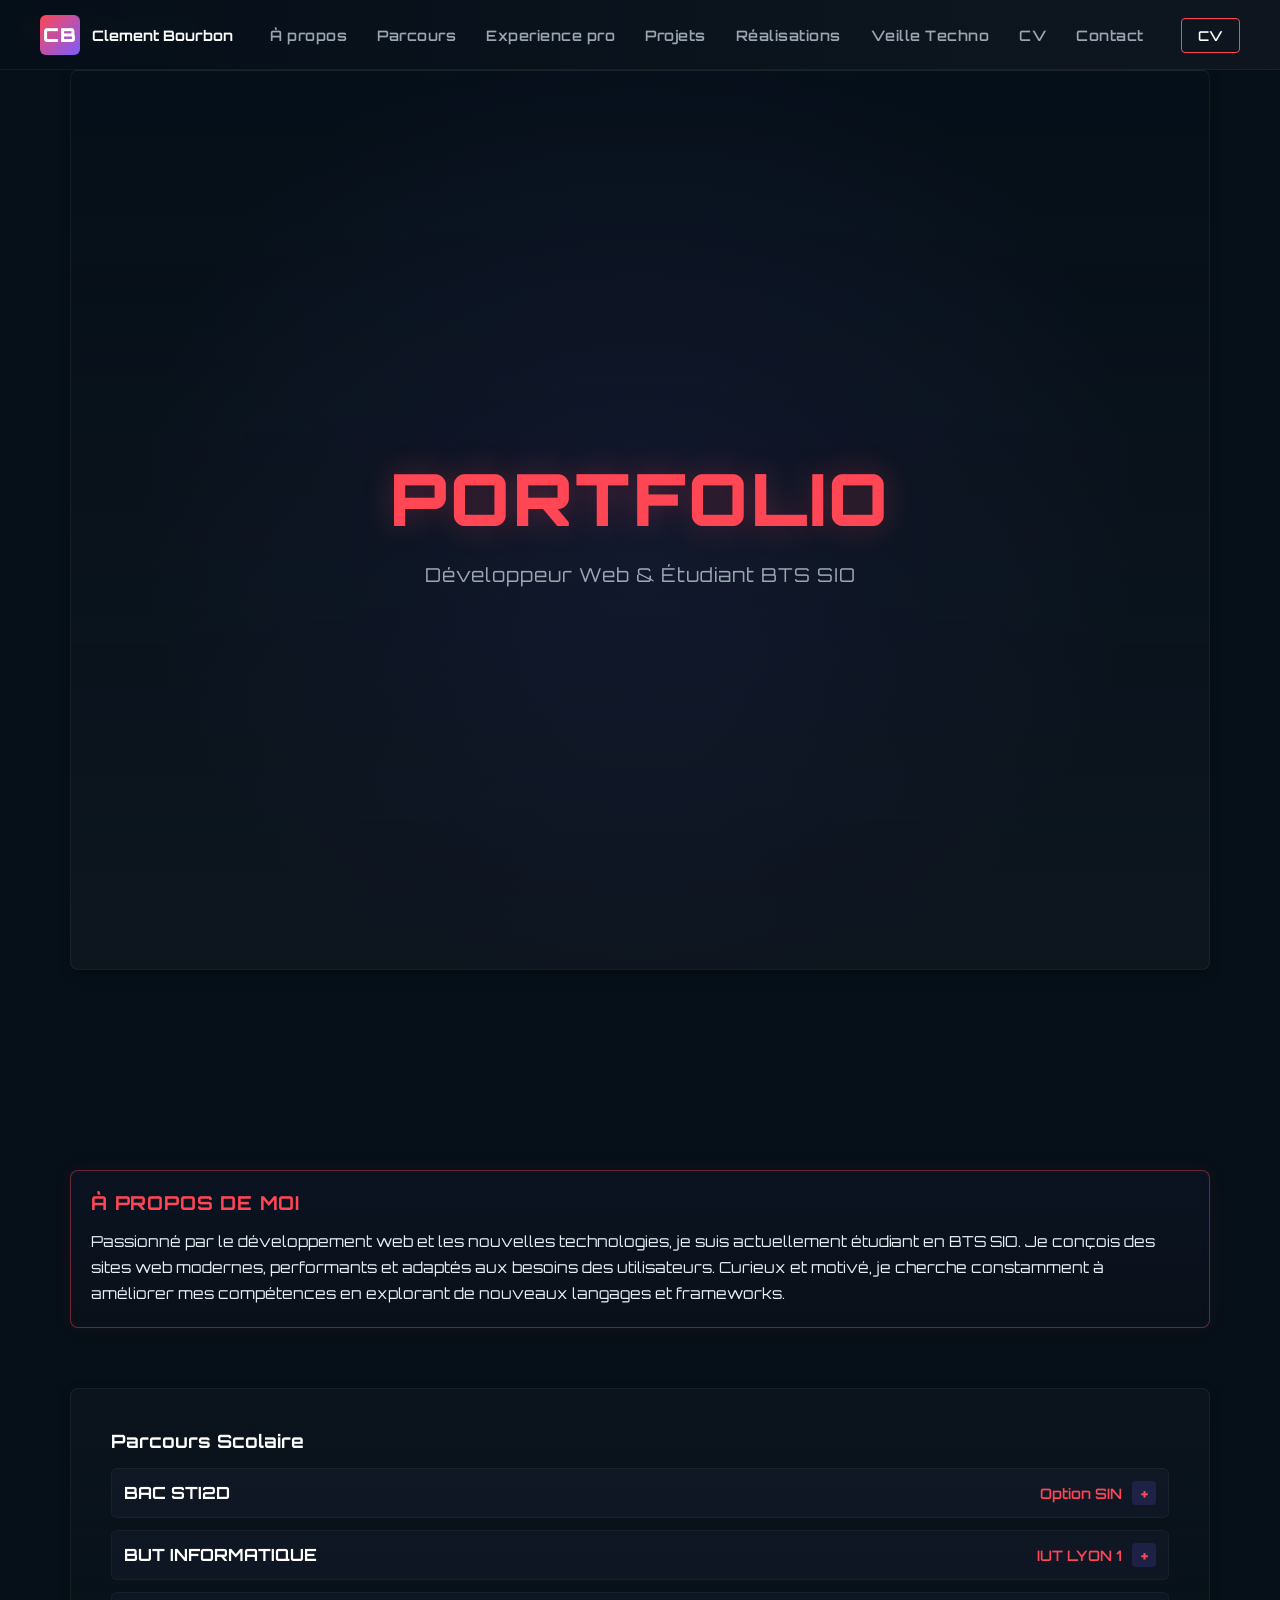
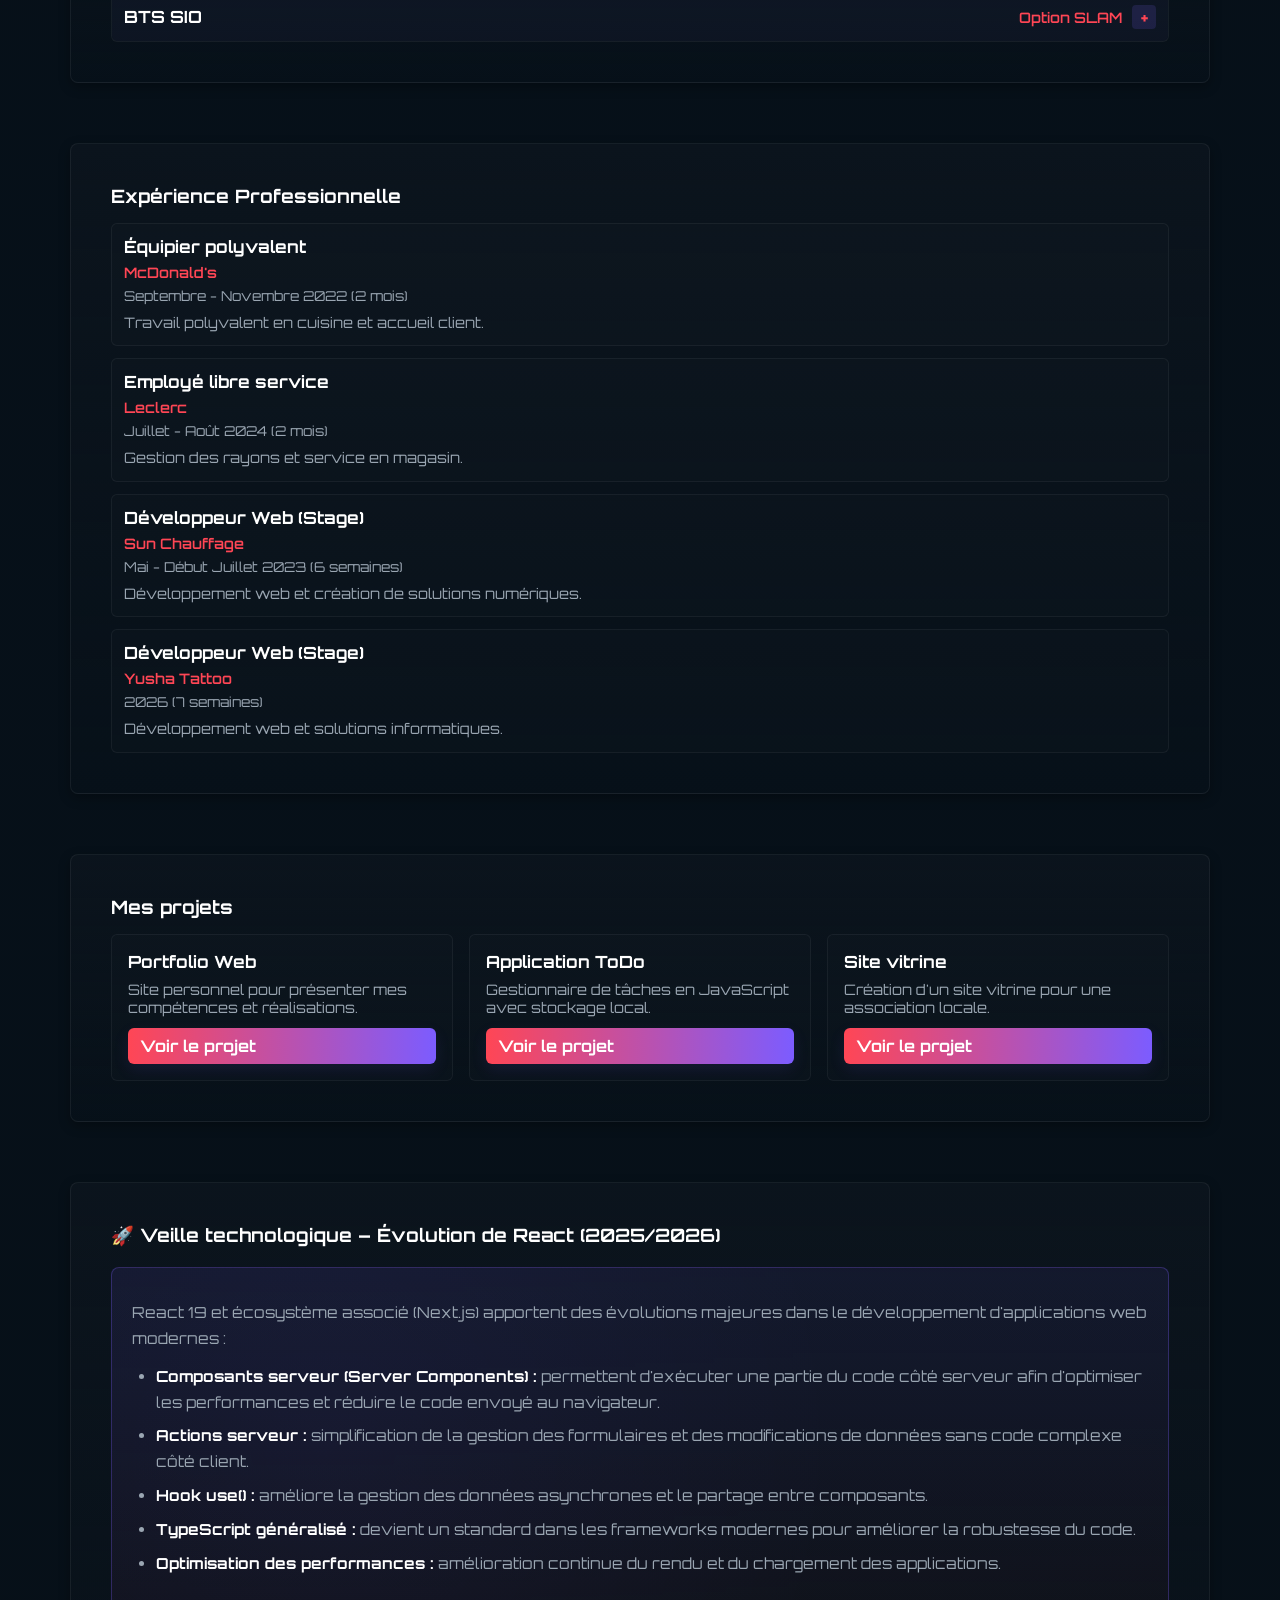
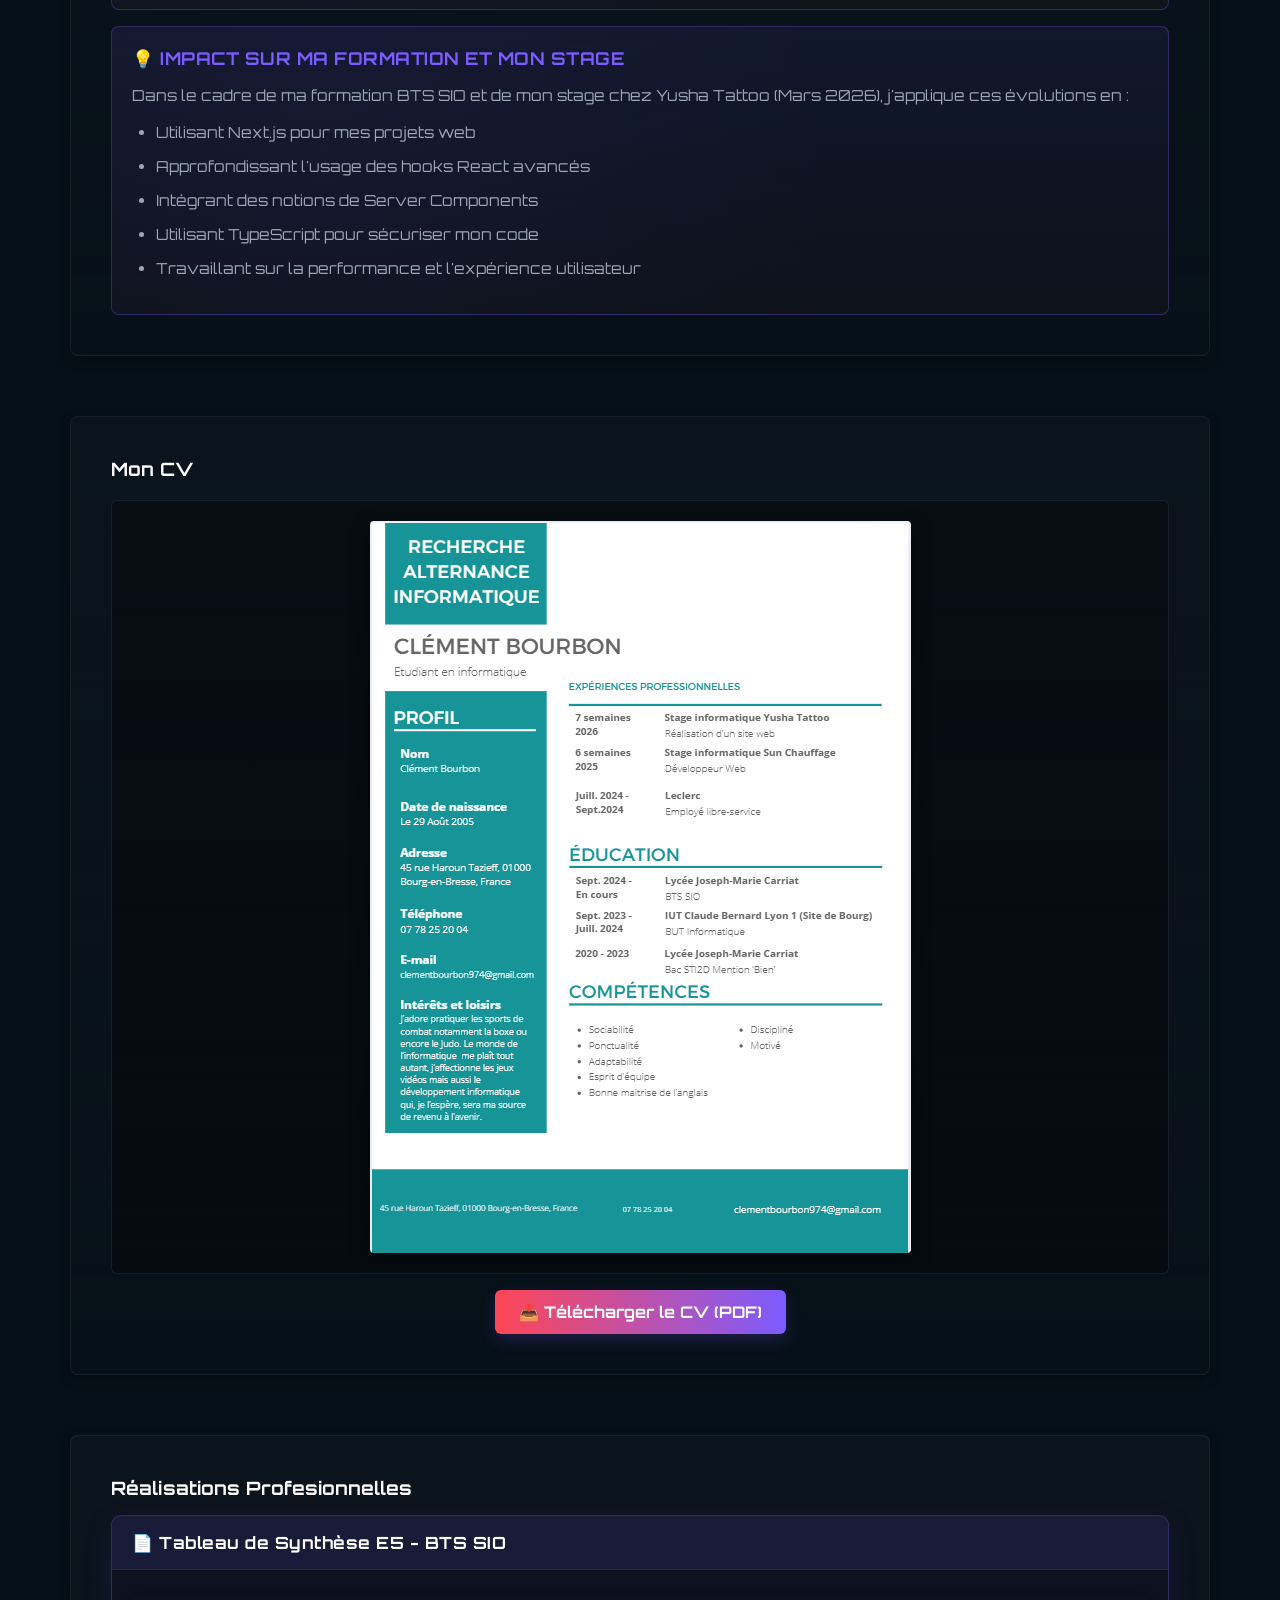
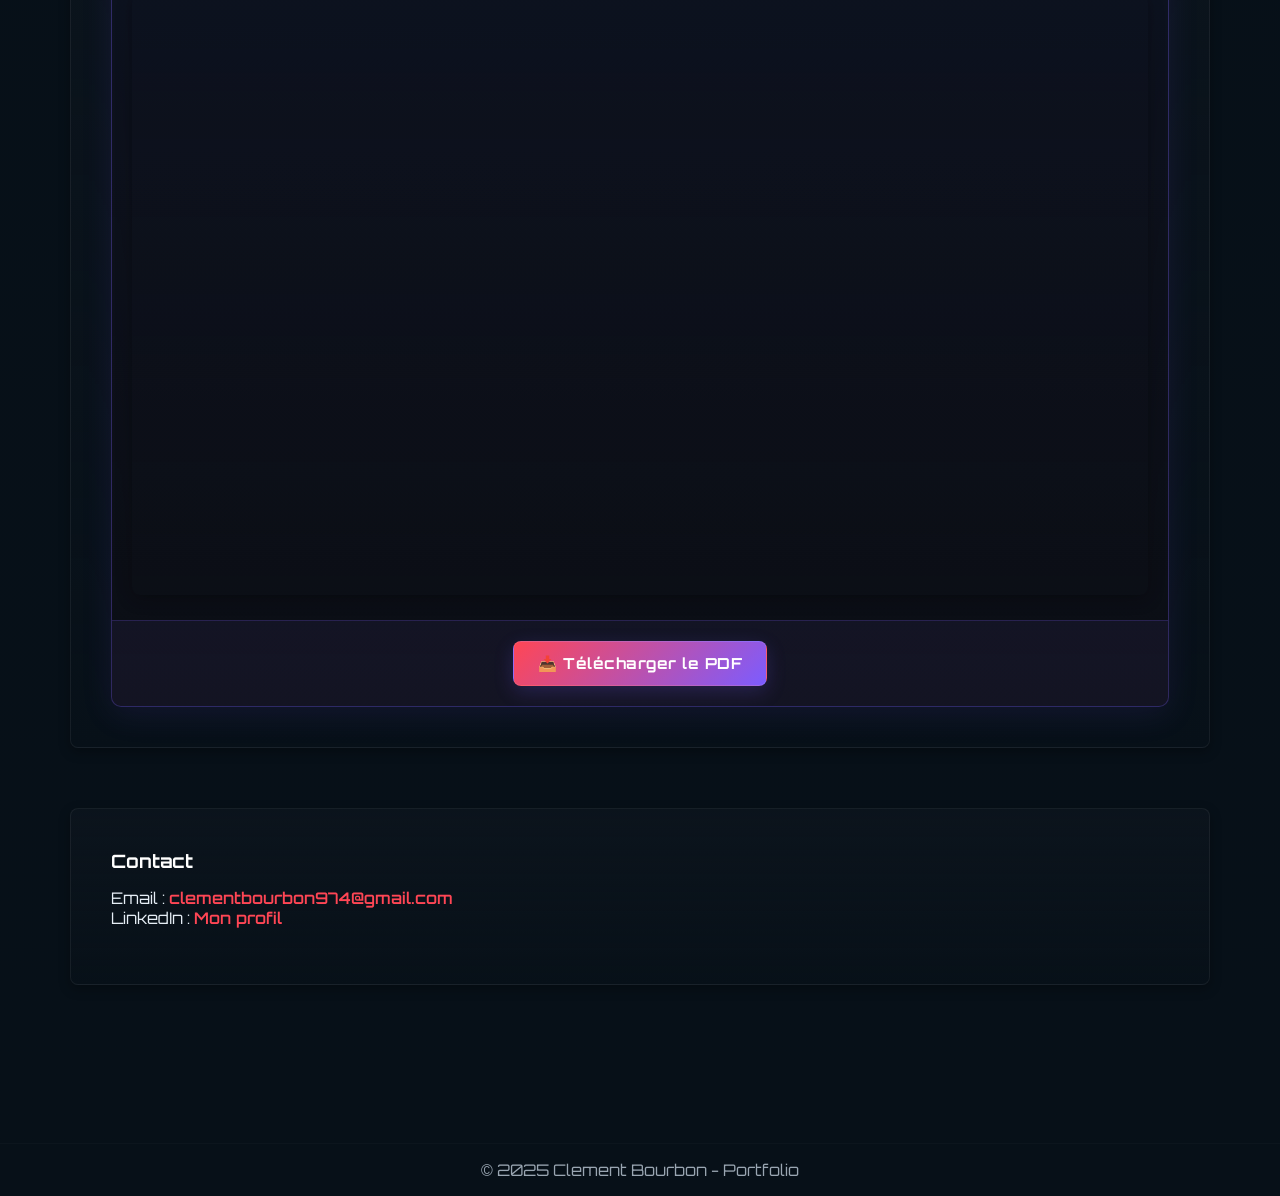
==== commit 4df6970e: "recorrection veille" ====
--- a/index.html
+++ b/index.html
@@ -151,131 +151,35 @@
     </section>
 
     <section id="veille">
-        <h2>Veille Techno - React</h2>
+        <h2>🚀 Veille technologique – Évolution de React (2025/2026)</h2>
         
         <div class="veille-section">
             <div class="veille-card">
-                <h3 class="veille-subtitle">📚 Méthodologie de Veille</h3>
                 <div class="veille-content">
-                    <p><strong>Définition :</strong> La veille technologique est un processus continu de recherche, de sélection et d'analyse d'informations sur les évolutions technologiques pour rester à jour dans son domaine.</p>
+                    <p>React 19 et écosystème associé (Next.js) apportent des évolutions majeures dans le développement d'applications web modernes :</p>
                     
-                    <p><strong>Type de veille pratiquée : ACTIVE</strong></p>
-                    <div class="veille-info-box">
-                        <p><strong>Veille ACTIVE :</strong> Démarche volontaire et organisée où je recherche intentionnellement des informations techniques, je consulte régulièrement les sources, j'analyse les annonces et je documente mes apprentissages.</p>
-                    </div>
+                    <ul>
+                        <li><strong>Composants serveur (Server Components) :</strong> permettent d'exécuter une partie du code côté serveur afin d'optimiser les performances et réduire le code envoyé au navigateur.</li>
+                        <li><strong>Actions serveur :</strong> simplification de la gestion des formulaires et des modifications de données sans code complexe côté client.</li>
+                        <li><strong>Hook use() :</strong> améliore la gestion des données asynchrones et le partage entre composants.</li>
+                        <li><strong>TypeScript généralisé :</strong> devient un standard dans les frameworks modernes pour améliorer la robustesse du code.</li>
+                        <li><strong>Optimisation des performances :</strong> amélioration continue du rendu et du chargement des applications.</li>
+                    </ul>
+                </div>
+            </div>
+
+            <div class="veille-card">
+                <h3 class="veille-subtitle">💡 Impact sur ma formation et mon stage</h3>
+                <div class="veille-content">
+                    <p>Dans le cadre de ma formation BTS SIO et de mon stage chez Yusha Tattoo (Mars 2026), j'applique ces évolutions en :</p>
                     
-                    <p><strong>Objectifs (selon programme BTS SIO) :</strong></p>
                     <ul>
-                        <li>Maintenir et actualiser les connaissances en développement web</li>
-                        <li>Anticiper les changements technologiques et adapter mes compétences</li>
-                        <li>Optimiser les choix technologiques pour mon stage et mes projets</li>
-                        <li>Préparer mon entrée dans le monde professionnel</li>
+                        <li>Utilisant Next.js pour mes projets web</li>
+                        <li>Approfondissant l'usage des hooks React avancés</li>
+                        <li>Intégrant des notions de Server Components</li>
+                        <li>Utilisant TypeScript pour sécuriser mon code</li>
+                        <li>Travaillant sur la performance et l'expérience utilisateur</li>
                     </ul>
-                    
-                    <p><strong>Processus suivi (approche structurée) :</strong></p>
-                    <ol>
-                        <li><strong>Recherche Active :</strong> Consultation volontaire et régulière de sources fiables (newsletters, documentation officielle)</li>
-                        <li><strong>Tri :</strong> Sélection critique des informations pertinentes et vérifiées</li>
-                        <li><strong>Analyse :</strong> Évaluation de l'impact sur ma formation et mes projets</li>
-                        <li><strong>Synthèse :</strong> Documentation structurée et partage (comme ici sur mon portfolio)</li>
-                        <li><strong>Application :</strong> Mise en pratique des apprentissages dans mes projets</li>
-                    </ol>
-                </div>
-            </div>
-
-            <div class="veille-card">
-                <h3 class="veille-subtitle">🔗 Sources de Veille Utilisées</h3>
-                <div class="veille-content">
-                    <p><strong>Sources consultées activement (approche ACTIVE) :</strong></p>
-                    <ul class="sources-list">
-                        <li class="active-source"><strong>Documentation officielle :</strong> react.dev (guides et API React) - consultation hebdomadaire</li>
-                        <li class="active-source"><strong>Blog officiel :</strong> blog.react.dev (annonces majeures) - suivi mensuel</li>
-                        <li class="active-source"><strong>Newsletter :</strong> React Status, JavaScript Weekly - inscription et lecture régulière</li>
-                        <li class="active-source"><strong>Plateforme de code :</strong> GitHub React (discussions, issues, releases) - consultation active</li>
-                        <li class="active-source"><strong>Communauté :</strong> Stack Overflow, Reddit r/reactjs - recherche d'expériences</li>
-                        <li class="active-source"><strong>Conférences :</strong> React Conference, JS conferences (vidéos YouTube) - visionnage ciblé</li>
-                        <li class="active-source"><strong>Articles techniques :</strong> Medium, Dev.to, Smashing Magazine - lecture active des trending articles</li>
-                    </ul>
-                    <p style="color: var(--muted); font-size: 0.85rem; margin-top: 12px;">✓ <em>Toutes ces sources sont consultées de manière intentionnelle et régulière dans le cadre de ma formation BTS SIO</em></p>
-                </div>
-            </div>
-
-            <div class="veille-card">
-                <h3 class="veille-subtitle">🚀 Découvertes Clés - React 2025/2026</h3>
-                <div class="veille-content">
-                    <div class="discovery-item">
-                        <h4>React 19 & Server Components</h4>
-                        <p>Les Server Components deviennent un standard pour optimiser le rendu côté serveur et réduire le JavaScript client. Framework comme Next.js intègrent cette approche nativement.</p>
-                        <span class="impact-badge">Impact : ÉLEVÉ</span>
-                    </div>
-                    
-                    <div class="discovery-item">
-                        <h4>Hooks Avancements et use() API</h4>
-                        <p>Nouvelles fonctions comme use() simplifient la gestion des Promises et du contexte. Les hooks deviennent encore plus puissants et expressifs.</p>
-                        <span class="impact-badge">Impact : MOYEN-ÉLEVÉ</span>
-                    </div>
-                    
-                    <div class="discovery-item">
-                        <h4>Actions & Mutations Simplifiées</h4>
-                        <p>Avec React 19, les Server Actions rendent les mutations et les appels serveur plus simples, réduisant le code boilerplate pour les formulaires.</p>
-                        <span class="impact-badge">Impact : ÉLEVÉ</span>
-                    </div>
-
-                    <div class="discovery-item">
-                        <h4>Performance Optimizations</h4>
-                        <p>Amélioration continue des algorithmes de réconciliation et de rendering. Focus sur Core Web Vitals et UX performante.</p>
-                        <span class="impact-badge">Impact : MOYEN</span>
-                    </div>
-
-                    <div class="discovery-item">
-                        <h4>TypeScript par Défaut</h4>
-                        <p>Le TypeScript devient de plus en plus central dans l'écosystème React. Meilleure intégration avec les outils et les frameworks.</p>
-                        <span class="impact-badge">Impact : MOYEN-ÉLEVÉ</span>
-                    </div>
-                </div>
-            </div>
-
-            <div class="veille-card">
-                <h3 class="veille-subtitle">💡 Tendances Identifiées & Adaptation Personnelle</h3>
-                <div class="veille-content">
-                    <p><strong>Tendances identifiées via ma veille active :</strong></p>
-                    <ul>
-                        <li>Shift vers le "React without JS" - moins d'hydratation client</li>
-                        <li>Croissance de l'écosystème meta (Next.js, React Native, etc.)</li>
-                        <li>Importance croissante de l'accessibilité (A11Y) et des performances</li>
-                        <li>Consolidation autour de quelques frameworks majeurs</li>
-                        <li>AI & React : intégration croissante de LLMs dans les applications</li>
-                    </ul>
-                    
-                    <p><strong>Adaptations dans mon parcours de formation BTS SIO :</strong></p>
-                    <ul>
-                        <li>✅ Prioriser Next.js dans mes futurs projets d'apprentissage</li>
-                        <li>✅ Approfondir les hooks avancés et Context API</li>
-                        <li>✅ Intégrer les Server Components dans mes prochains développements</li>
-                        <li>✅ Mettre l'accent sur les performances et Core Web Vitals</li>
-                        <li>✅ Explorer TypeScript pour mon stage chez Yusha Tattoo (Mars 2026)</li>
-                    </ul>
-                </div>
-            </div>
-
-            <div class="veille-card">
-                <h3 class="veille-subtitle">📊 Calendrier de Veille Active & Suivi</h3>
-                <div class="veille-content">
-                    <p><strong>Fréquence de consultation (approche actuelle en tant qu'étudiant BTS) :</strong></p>
-                    <ul>
-                        <li><strong>Quotidienne :</strong> Vérification des issues GitHub React (10-15 min)</li>
-                        <li><strong>Hebdomadaire :</strong> Lecture React Status newsletter + articles Dev.to (30-45 min)</li>
-                        <li><strong>Mensuelle :</strong> Relecture blog officiel React + exploration nouvelles versions (1-2h)</li>
-                        <li><strong>Trimestrielle :</strong> Consultation des RFCs importantes + évaluation nouveaux outils (2-3h)</li>
-                    </ul>
-                    <p><strong>Pourquoi cette veille est importante pour mon cursus :</strong></p>
-                    <ul>
-                        <li>Enrichissement personnel au-delà du programme officiel BTS</li>
-                        <li>Préparation efficace aux évaluations pratiques et projets</li>
-                        <li>Avantage concurrentiel pour mon stage en entreprise (Yusha Tattoo 2026)</li>
-                        <li>Compétence clé du domaine de l'informatique : "S'adapter rapidement"</li>
-                    </ul>
-                    <p><strong>Prochaines actions :</strong> Appliquer React 19 & Next.js 15+ dans mon stage et mes projets de fin de formation.</p>
                 </div>
             </div>
         </div>
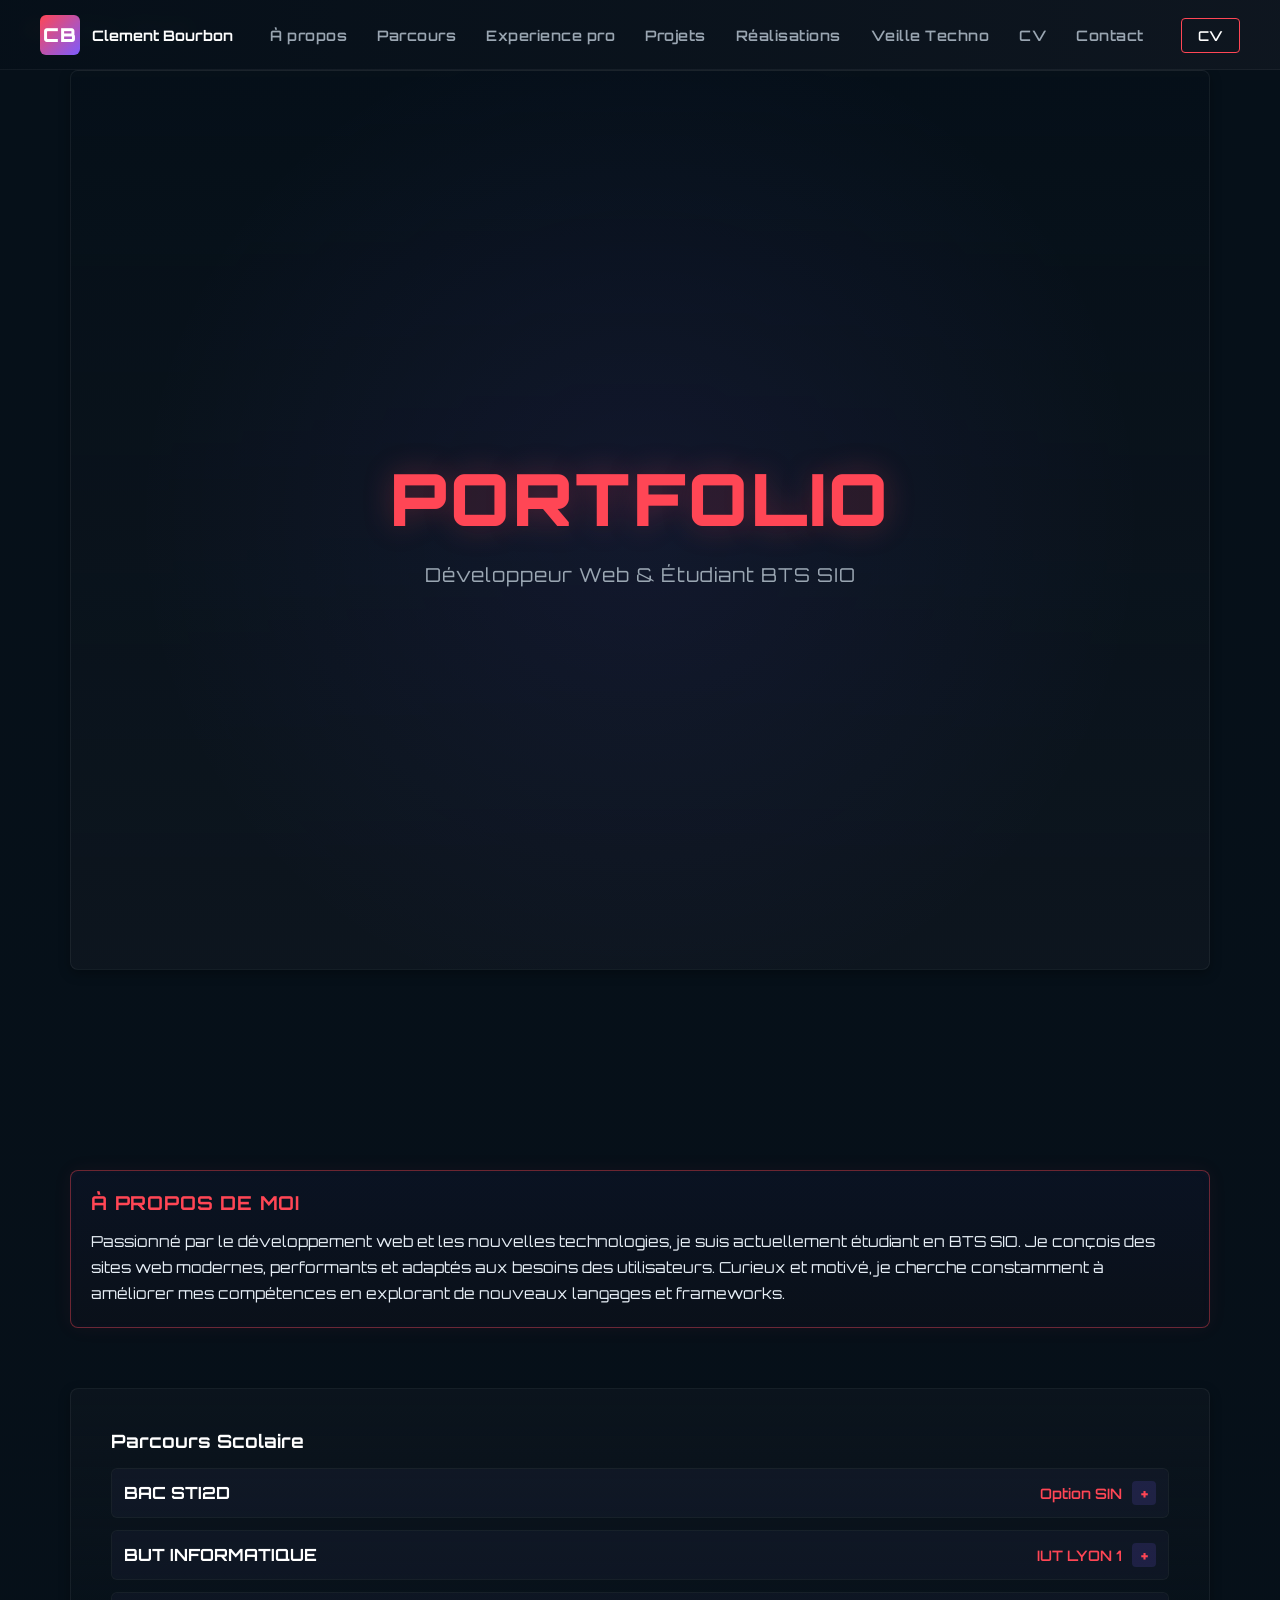
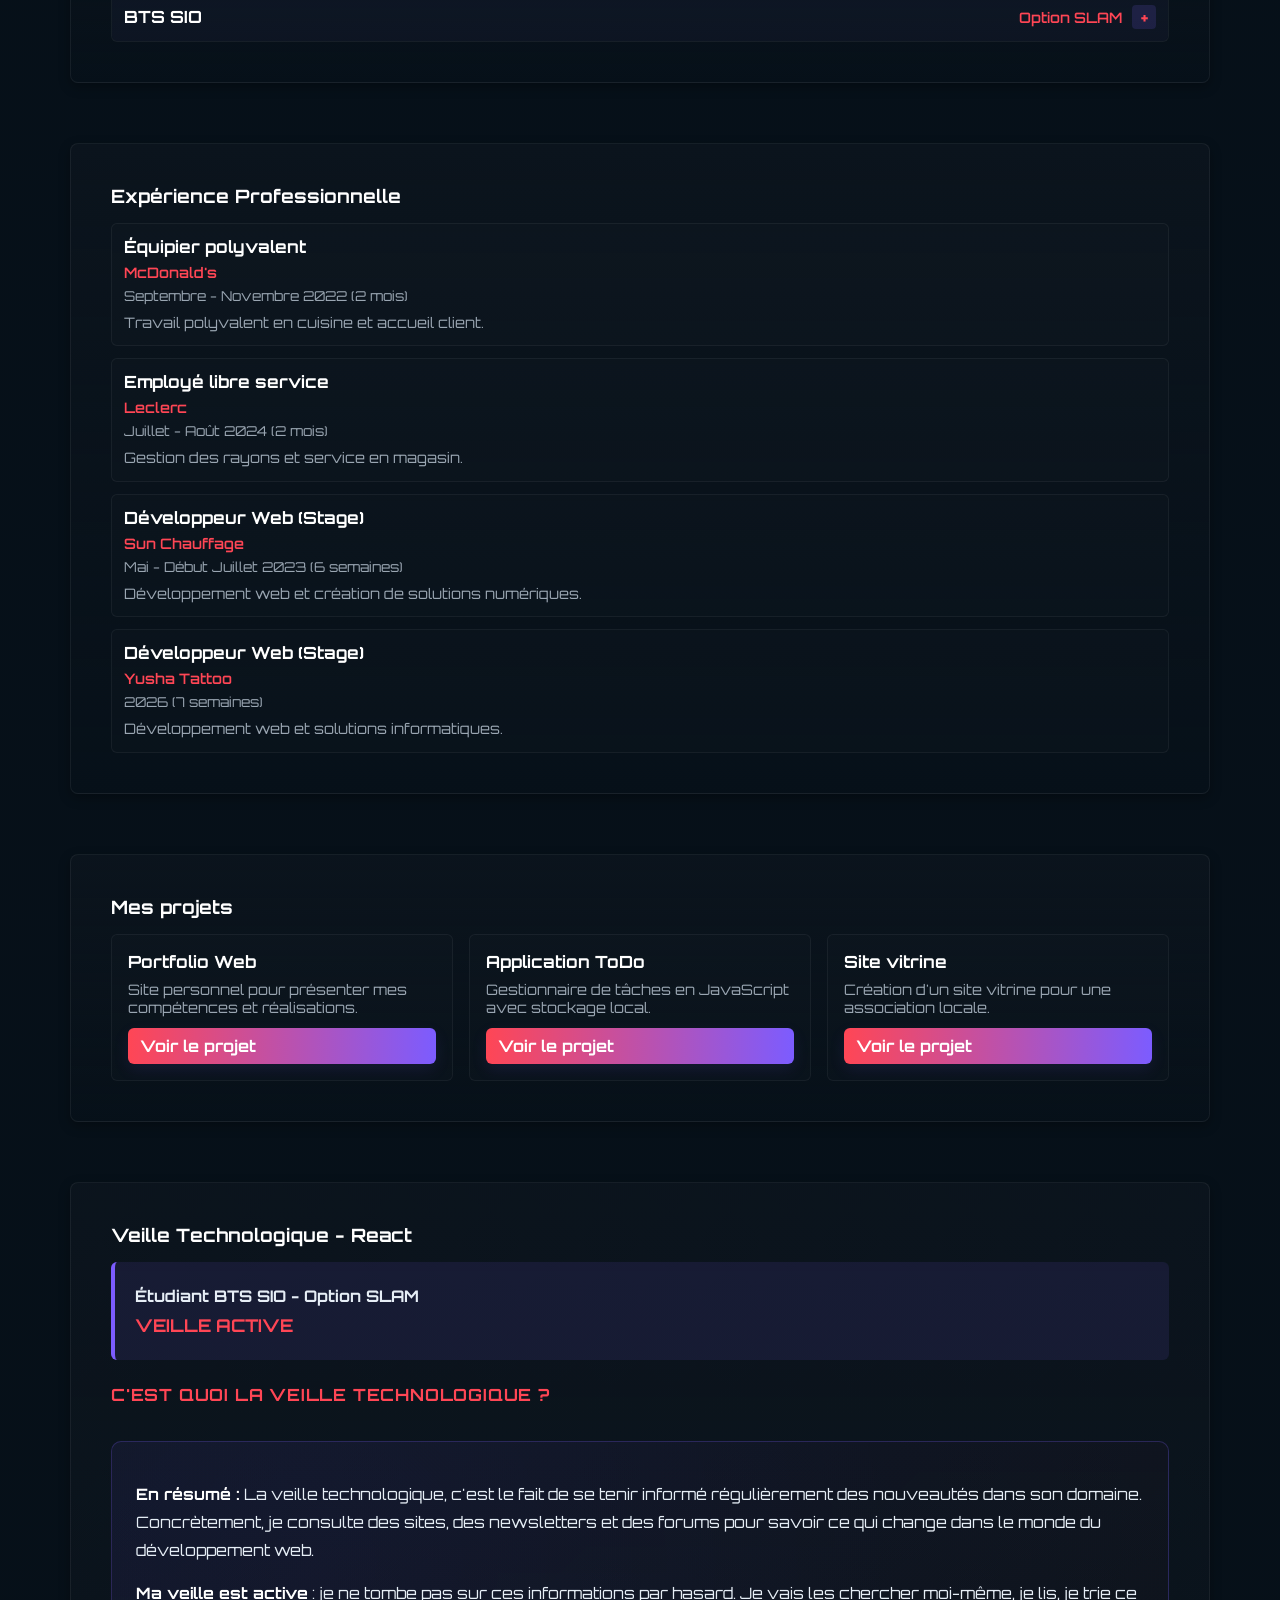
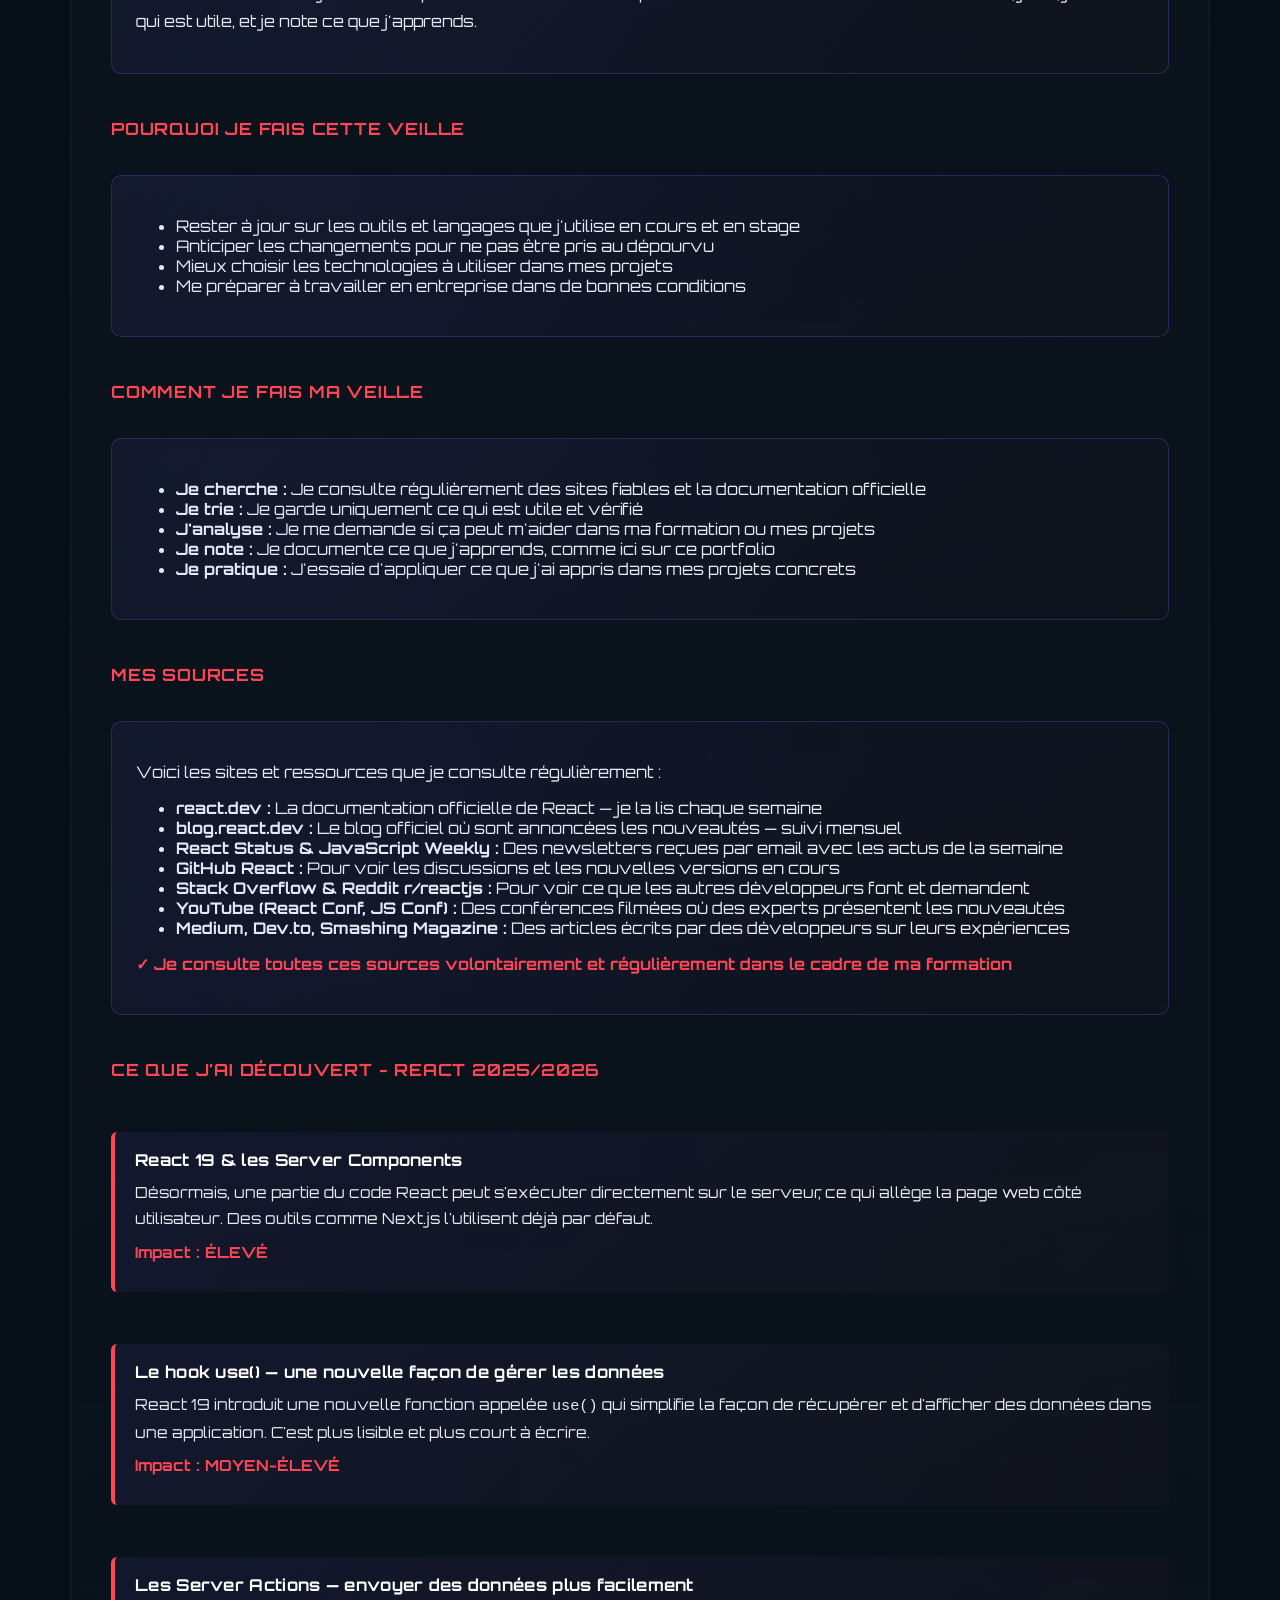
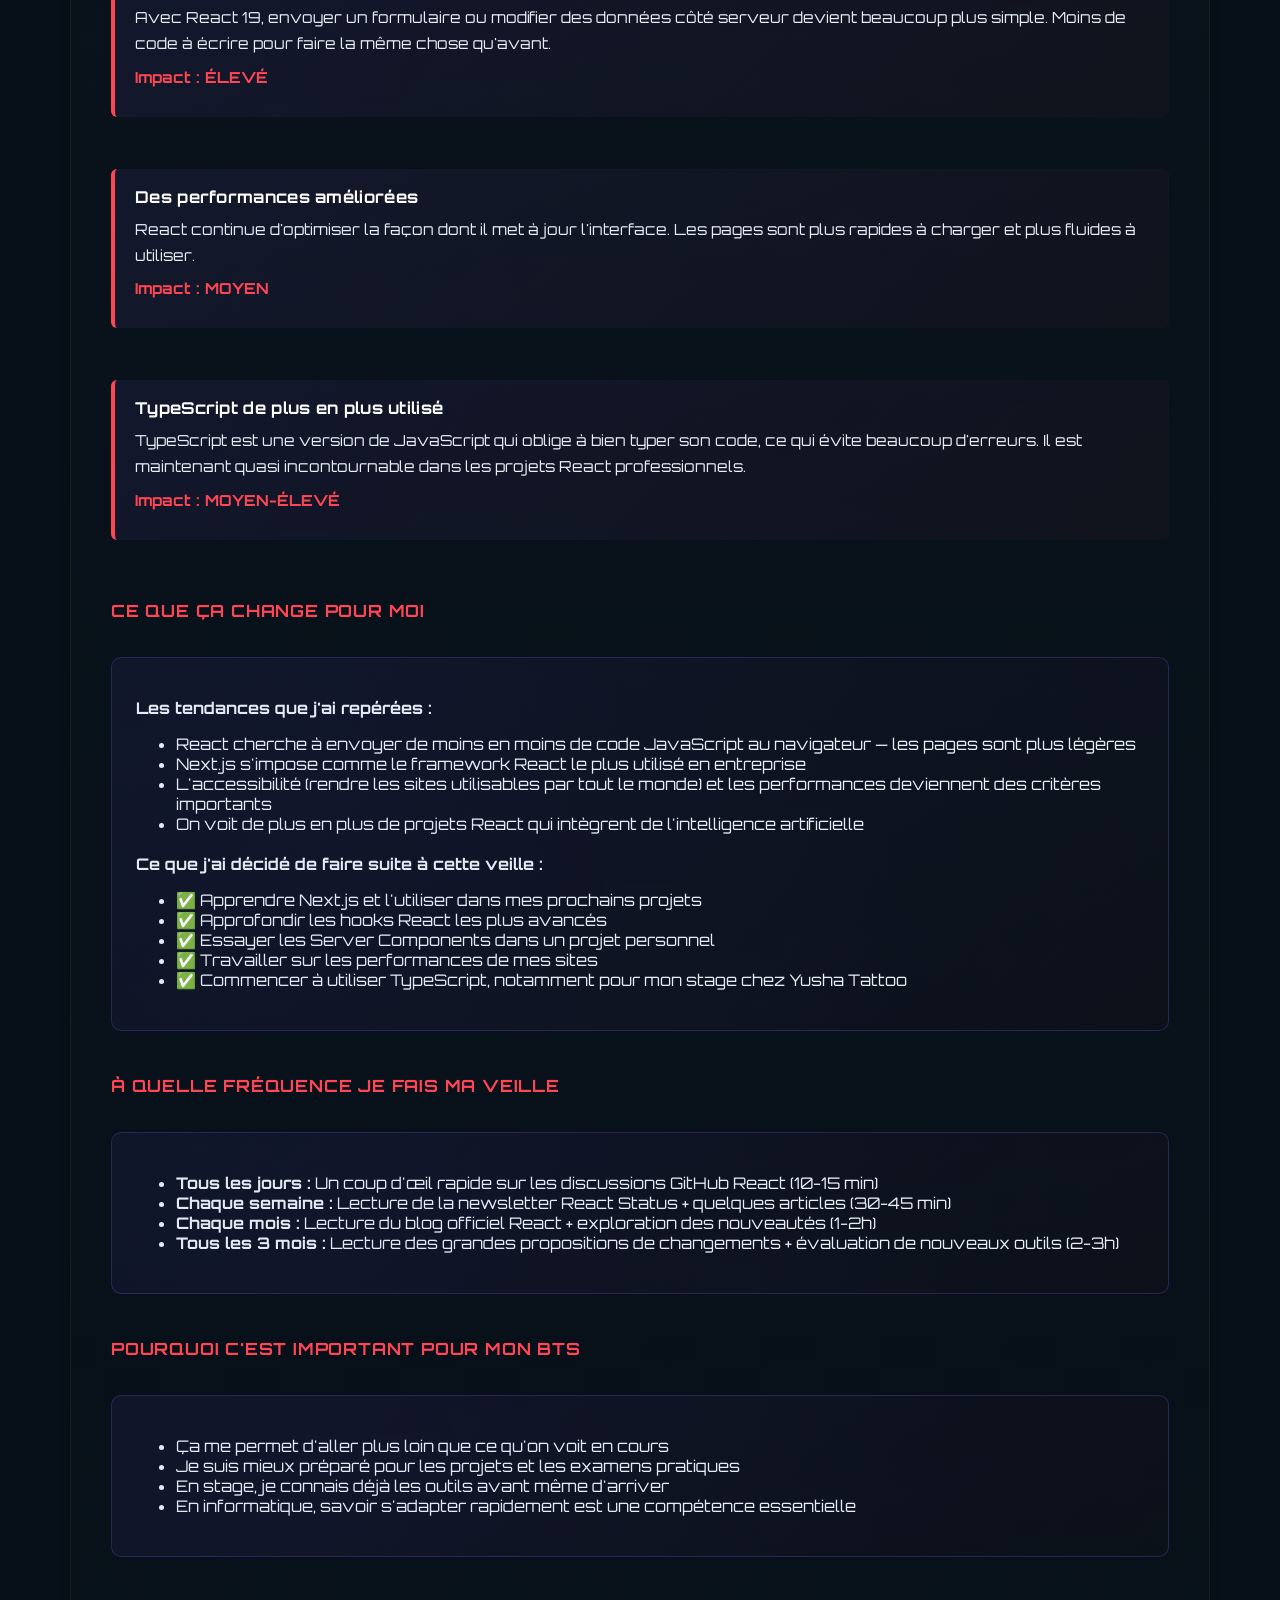
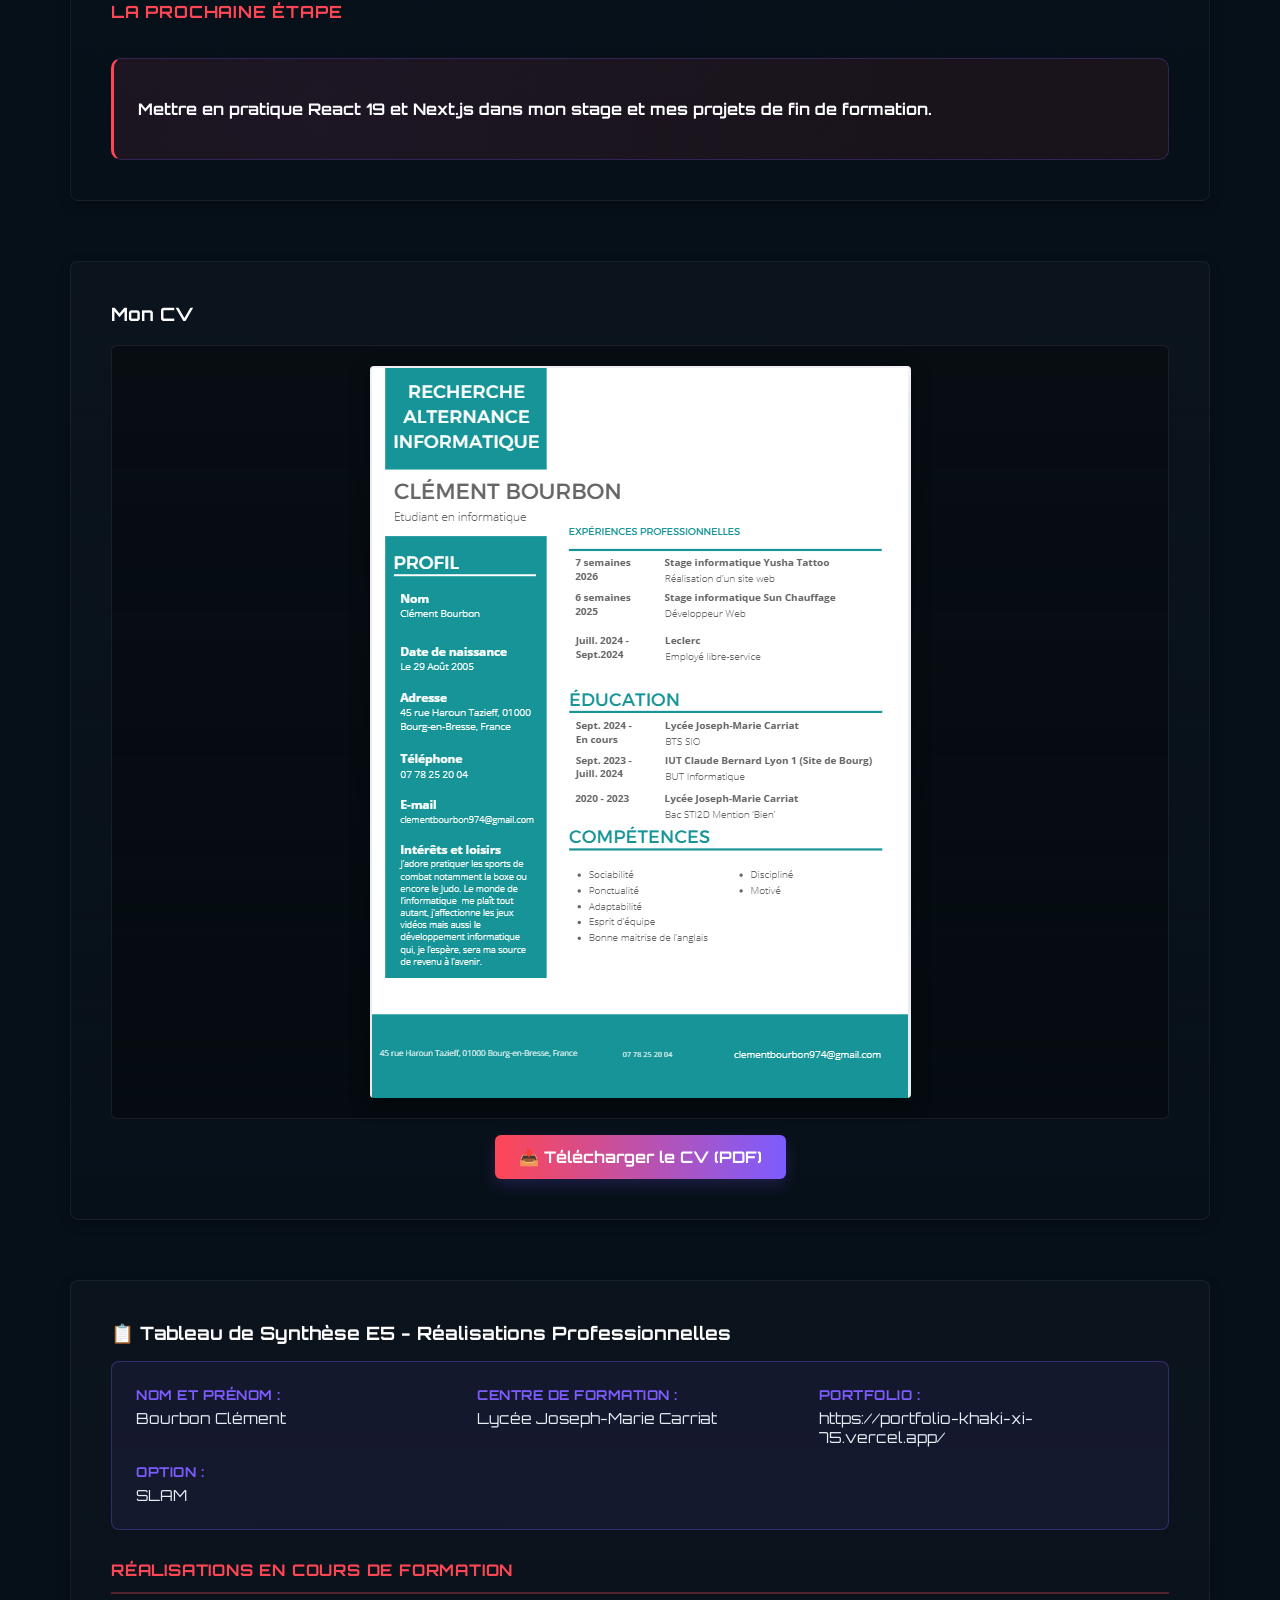
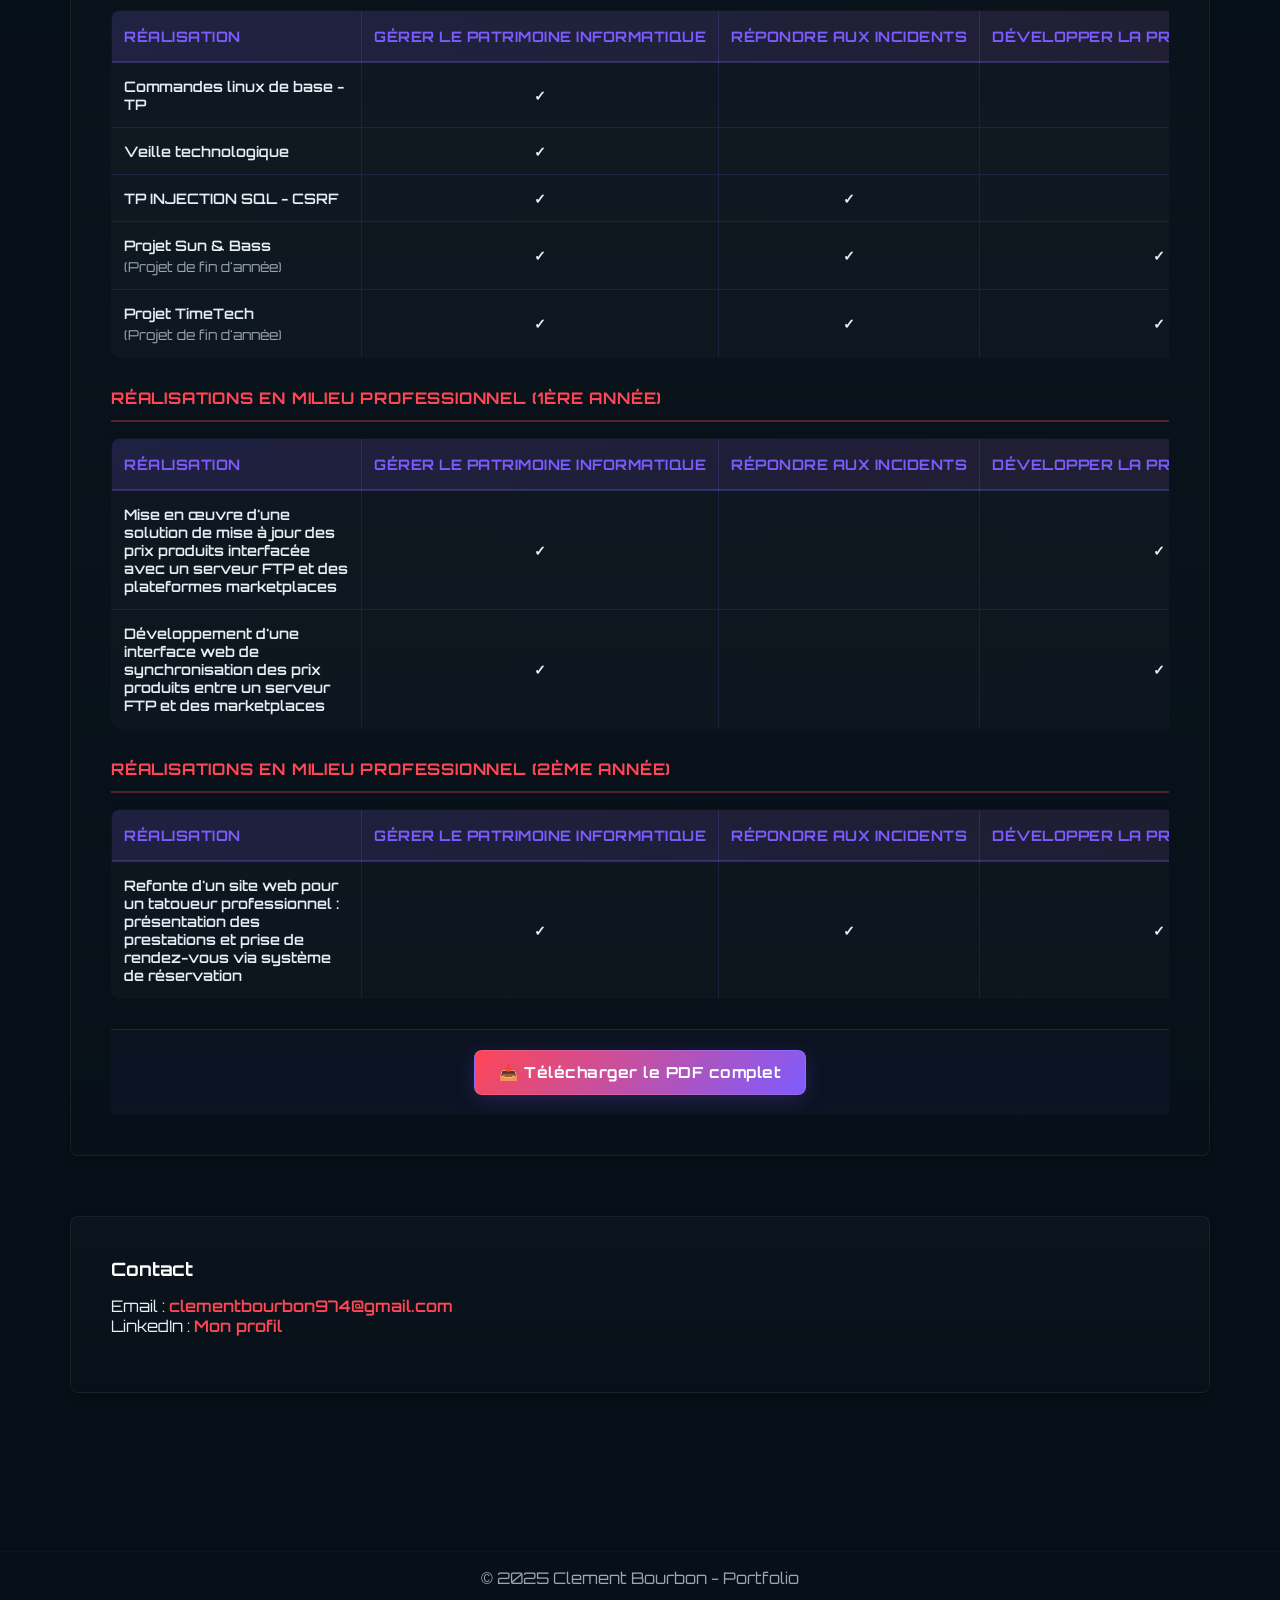
==== commit b7b55034: "bientot fini" ====
--- a/index.html
+++ b/index.html
@@ -151,36 +151,134 @@
     </section>
 
     <section id="veille">
-        <h2>🚀 Veille technologique – Évolution de React (2025/2026)</h2>
+        <h2>Veille Technologique - React</h2>
         
+        <div class="veille-intro">
+            <p><strong>Étudiant BTS SIO - Option SLAM</strong></p>
+            <p style="font-size: 1.1rem; color: var(--accent); font-weight: 700;"> VEILLE ACTIVE</p>
+        </div>
+
         <div class="veille-section">
+            <h3 class="veille-subtitle"> C'est quoi la veille technologique ?</h3>
             <div class="veille-card">
                 <div class="veille-content">
-                    <p>React 19 et écosystème associé (Next.js) apportent des évolutions majeures dans le développement d'applications web modernes :</p>
+                    <p><strong>En résumé :</strong> La veille technologique, c'est le fait de se tenir informé régulièrement des nouveautés dans son domaine. Concrètement, je consulte des sites, des newsletters et des forums pour savoir ce qui change dans le monde du développement web.</p>
                     
-                    <ul>
-                        <li><strong>Composants serveur (Server Components) :</strong> permettent d'exécuter une partie du code côté serveur afin d'optimiser les performances et réduire le code envoyé au navigateur.</li>
-                        <li><strong>Actions serveur :</strong> simplification de la gestion des formulaires et des modifications de données sans code complexe côté client.</li>
-                        <li><strong>Hook use() :</strong> améliore la gestion des données asynchrones et le partage entre composants.</li>
-                        <li><strong>TypeScript généralisé :</strong> devient un standard dans les frameworks modernes pour améliorer la robustesse du code.</li>
-                        <li><strong>Optimisation des performances :</strong> amélioration continue du rendu et du chargement des applications.</li>
-                    </ul>
-                </div>
-            </div>
-
-            <div class="veille-card">
-                <h3 class="veille-subtitle">💡 Impact sur ma formation et mon stage</h3>
-                <div class="veille-content">
-                    <p>Dans le cadre de ma formation BTS SIO et de mon stage chez Yusha Tattoo (Mars 2026), j'applique ces évolutions en :</p>
-                    
-                    <ul>
-                        <li>Utilisant Next.js pour mes projets web</li>
-                        <li>Approfondissant l'usage des hooks React avancés</li>
-                        <li>Intégrant des notions de Server Components</li>
-                        <li>Utilisant TypeScript pour sécuriser mon code</li>
-                        <li>Travaillant sur la performance et l'expérience utilisateur</li>
-                    </ul>
-                </div>
+                    <p><strong>Ma veille est active</strong> : je ne tombe pas sur ces informations par hasard. Je vais les chercher moi-même, je lis, je trie ce qui est utile, et je note ce que j'apprends.</p>
+                </div>
+            </div>
+
+            <h3 class="veille-subtitle"> Pourquoi je fais cette veille</h3>
+            <div class="veille-card">
+                <ul style="color: #e6eef6;">
+                    <li>Rester à jour sur les outils et langages que j'utilise en cours et en stage</li>
+                    <li>Anticiper les changements pour ne pas être pris au dépourvu</li>
+                    <li>Mieux choisir les technologies à utiliser dans mes projets</li>
+                    <li>Me préparer à travailler en entreprise dans de bonnes conditions</li>
+                </ul>
+            </div>
+
+            <h3 class="veille-subtitle"> Comment je fais ma veille</h3>
+            <div class="veille-card">
+                <ul style="color: #e6eef6;">
+                    <li><strong>Je cherche :</strong> Je consulte régulièrement des sites fiables et la documentation officielle</li>
+                    <li><strong>Je trie :</strong> Je garde uniquement ce qui est utile et vérifié</li>
+                    <li><strong>J'analyse :</strong> Je me demande si ça peut m'aider dans ma formation ou mes projets</li>
+                    <li><strong>Je note :</strong> Je documente ce que j'apprends, comme ici sur ce portfolio</li>
+                    <li><strong>Je pratique :</strong> J'essaie d'appliquer ce que j'ai appris dans mes projets concrets</li>
+                </ul>
+            </div>
+
+            <h3 class="veille-subtitle"> Mes sources</h3>
+            <div class="veille-card">
+                <p style="margin-bottom: 12px;">Voici les sites et ressources que je consulte régulièrement :</p>
+                <ul style="color: #e6eef6;">
+                    <li><strong>react.dev :</strong> La documentation officielle de React — je la lis chaque semaine</li>
+                    <li><strong>blog.react.dev :</strong> Le blog officiel où sont annoncées les nouveautés — suivi mensuel</li>
+                    <li><strong>React Status & JavaScript Weekly :</strong> Des newsletters reçues par email avec les actus de la semaine</li>
+                    <li><strong>GitHub React :</strong> Pour voir les discussions et les nouvelles versions en cours</li>
+                    <li><strong>Stack Overflow & Reddit r/reactjs :</strong> Pour voir ce que les autres développeurs font et demandent</li>
+                    <li><strong>YouTube (React Conf, JS Conf) :</strong> Des conférences filmées où des experts présentent les nouveautés</li>
+                    <li><strong>Medium, Dev.to, Smashing Magazine :</strong> Des articles écrits par des développeurs sur leurs expériences</li>
+                </ul>
+                <p style="color: var(--accent); font-weight: 700; margin-top: 12px;">✓ Je consulte toutes ces sources volontairement et régulièrement dans le cadre de ma formation</p>
+            </div>
+
+            <h3 class="veille-subtitle"> Ce que j'ai découvert - React 2025/2026</h3>
+            
+            <div class="discovery-item">
+                <h4>React 19 & les Server Components</h4>
+                <p>Désormais, une partie du code React peut s'exécuter directement sur le serveur, ce qui allège la page web côté utilisateur. Des outils comme Next.js l'utilisent déjà par défaut.</p>
+                <p style="color: var(--accent); font-weight: 700;">Impact : ÉLEVÉ</p>
+            </div>
+
+            <div class="discovery-item">
+                <h4>Le hook use() — une nouvelle façon de gérer les données</h4>
+                <p>React 19 introduit une nouvelle fonction appelée <code>use()</code> qui simplifie la façon de récupérer et d'afficher des données dans une application. C'est plus lisible et plus court à écrire.</p>
+                <p style="color: var(--accent); font-weight: 700;">Impact : MOYEN-ÉLEVÉ</p>
+            </div>
+
+            <div class="discovery-item">
+                <h4>Les Server Actions — envoyer des données plus facilement</h4>
+                <p>Avec React 19, envoyer un formulaire ou modifier des données côté serveur devient beaucoup plus simple. Moins de code à écrire pour faire la même chose qu'avant.</p>
+                <p style="color: var(--accent); font-weight: 700;">Impact : ÉLEVÉ</p>
+            </div>
+
+            <div class="discovery-item">
+                <h4>Des performances améliorées</h4>
+                <p>React continue d'optimiser la façon dont il met à jour l'interface. Les pages sont plus rapides à charger et plus fluides à utiliser.</p>
+                <p style="color: var(--accent); font-weight: 700;">Impact : MOYEN</p>
+            </div>
+
+            <div class="discovery-item">
+                <h4>TypeScript de plus en plus utilisé</h4>
+                <p>TypeScript est une version de JavaScript qui oblige à bien typer son code, ce qui évite beaucoup d'erreurs. Il est maintenant quasi incontournable dans les projets React professionnels.</p>
+                <p style="color: var(--accent); font-weight: 700;">Impact : MOYEN-ÉLEVÉ</p>
+            </div>
+
+            <h3 class="veille-subtitle"> Ce que ça change pour moi</h3>
+            <div class="veille-card">
+                <p><strong>Les tendances que j'ai repérées :</strong></p>
+                <ul style="color: #e6eef6; margin-bottom: 20px;">
+                    <li>React cherche à envoyer de moins en moins de code JavaScript au navigateur — les pages sont plus légères</li>
+                    <li>Next.js s'impose comme le framework React le plus utilisé en entreprise</li>
+                    <li>L'accessibilité (rendre les sites utilisables par tout le monde) et les performances deviennent des critères importants</li>
+                    <li>On voit de plus en plus de projets React qui intègrent de l'intelligence artificielle</li>
+                </ul>
+
+                <p><strong>Ce que j'ai décidé de faire suite à cette veille :</strong></p>
+                <ul style="color: #e6eef6;">
+                    <li>✅ Apprendre Next.js et l'utiliser dans mes prochains projets</li>
+                    <li>✅ Approfondir les hooks React les plus avancés</li>
+                    <li>✅ Essayer les Server Components dans un projet personnel</li>
+                    <li>✅ Travailler sur les performances de mes sites</li>
+                    <li>✅ Commencer à utiliser TypeScript, notamment pour mon stage chez Yusha Tattoo</li>
+                </ul>
+            </div>
+
+            <h3 class="veille-subtitle"> À quelle fréquence je fais ma veille</h3>
+            <div class="veille-card">
+                <ul style="color: #e6eef6;">
+                    <li><strong>Tous les jours :</strong> Un coup d'œil rapide sur les discussions GitHub React (10-15 min)</li>
+                    <li><strong>Chaque semaine :</strong> Lecture de la newsletter React Status + quelques articles (30-45 min)</li>
+                    <li><strong>Chaque mois :</strong> Lecture du blog officiel React + exploration des nouveautés (1-2h)</li>
+                    <li><strong>Tous les 3 mois :</strong> Lecture des grandes propositions de changements + évaluation de nouveaux outils (2-3h)</li>
+                </ul>
+            </div>
+
+            <h3 class="veille-subtitle"> Pourquoi c'est important pour mon BTS</h3>
+            <div class="veille-card">
+                <ul style="color: #e6eef6;">
+                    <li>Ça me permet d'aller plus loin que ce qu'on voit en cours</li>
+                    <li>Je suis mieux préparé pour les projets et les examens pratiques</li>
+                    <li>En stage, je connais déjà les outils avant même d'arriver</li>
+                    <li>En informatique, savoir s'adapter rapidement est une compétence essentielle</li>
+                </ul>
+            </div>
+
+            <h3 class="veille-subtitle"> La prochaine étape</h3>
+            <div class="veille-card" style="background: rgba(255,70,85,0.08); border-left: 3px solid var(--accent);">
+                <p style="color: #fff; font-weight: 700;">Mettre en pratique React 19 et Next.js dans mon stage et mes projets de fin de formation.</p>
             </div>
         </div>
     </section>
@@ -198,26 +296,162 @@
     </section>
 
     <section id="realisations">
-        <h2>Réalisations Profesionnelles</h2>
-        <div class="realisations-container">
-            <div class="pdf-viewer-wrapper">
-                <div class="pdf-header">
-                    <span class="pdf-title">📄 Tableau de Synthèse E5 - BTS SIO</span>
-                </div>
-                <div class="pdf-embed">
-                    <iframe src="BTS_SIO_Annexe_VI.5_Epreuve E5 - Tableau de synthe.se_2026.pdf#toolbar=0&navpanes=0" 
-                            type="application/pdf"
-                            width="100%" 
-                            height="600px"
-                            style="border: none; border-radius: 8px;">
-                    </iframe>
-                </div>
-                <div class="pdf-actions">
-                    <a href="BTS_SIO_Annexe_VI.5_Epreuve E5 - Tableau de synthe.se_2026.pdf" download class="btn-download-pdf">
-                        📥 Télécharger le PDF
-                    </a>
-                </div>
-            </div>
+        <h2>📋 Tableau de Synthèse E5 - Réalisations Professionnelles</h2>
+        
+        <div class="synthese-header">
+            <div class="synthese-info">
+                <div class="info-row">
+                    <span class="info-label">Nom et prénom :</span>
+                    <span class="info-value">Bourbon Clément</span>
+                </div>
+                <div class="info-row">
+                    <span class="info-label">Centre de formation :</span>
+                    <span class="info-value">Lycée Joseph-Marie Carriat</span>
+                </div>
+                <div class="info-row">
+                    <span class="info-label">Portfolio :</span>
+                    <span class="info-value">https://portfolio-khaki-xi-75.vercel.app/</span>
+                </div>
+                <div class="info-row">
+                    <span class="info-label">Option :</span>
+                    <span class="info-value">SLAM</span>
+                </div>
+            </div>
+        </div>
+
+        <div class="realisations-table-wrapper">
+            <h3 class="realisations-subtitle">Réalisations en cours de formation</h3>
+            <table class="realisations-table">
+                <thead>
+                    <tr>
+                        <th>Réalisation</th>
+                        <th>Gérer le patrimoine informatique</th>
+                        <th>Répondre aux incidents</th>
+                        <th>Développer la présence en ligne</th>
+                        <th>Travailler en mode projet</th>
+                        <th>Mettre à disposition des utilisateurs</th>
+                        <th>Organiser son développement</th>
+                    </tr>
+                </thead>
+                <tbody>
+                    <tr onclick="window.open('Commande linux de bas-TP.pdf', '_blank')" style="cursor: pointer;">
+                        <td class="realization-name">Commandes linux de base - TP</td>
+                        <td class="competence-cell">✓</td>
+                        <td class="competence-cell"></td>
+                        <td class="competence-cell"></td>
+                        <td class="competence-cell"></td>
+                        <td class="competence-cell"></td>
+                        <td class="competence-cell">✓</td>
+                    </tr>
+                    <tr>
+                        <td class="realization-name">Veille technologique</td>
+                        <td class="competence-cell">✓</td>
+                        <td class="competence-cell"></td>
+                        <td class="competence-cell"></td>
+                        <td class="competence-cell"></td>
+                        <td class="competence-cell"></td>
+                        <td class="competence-cell">✓</td>
+                    </tr>
+                    <tr>
+                        <td class="realization-name">TP INJECTION SQL - CSRF</td>
+                        <td class="competence-cell">✓</td>
+                        <td class="competence-cell">✓</td>
+                        <td class="competence-cell"></td>
+                        <td class="competence-cell"></td>
+                        <td class="competence-cell"></td>
+                        <td class="competence-cell">✓</td>
+                    </tr>
+                    <tr>
+                        <td class="realization-name">Projet Sun & Bass<br><small>(Projet de fin d'année)</small></td>
+                        <td class="competence-cell">✓</td>
+                        <td class="competence-cell">✓</td>
+                        <td class="competence-cell">✓</td>
+                        <td class="competence-cell">✓</td>
+                        <td class="competence-cell">✓</td>
+                        <td class="competence-cell">✓</td>
+                    </tr>
+                    <tr>
+                        <td class="realization-name">Projet TimeTech<br><small>(Projet de fin d'année)</small></td>
+                        <td class="competence-cell">✓</td>
+                        <td class="competence-cell">✓</td>
+                        <td class="competence-cell">✓</td>
+                        <td class="competence-cell">✓</td>
+                        <td class="competence-cell">✓</td>
+                        <td class="competence-cell">✓</td>
+                    </tr>
+                </tbody>
+            </table>
+        </div>
+
+        <div class="realisations-table-wrapper">
+            <h3 class="realisations-subtitle">Réalisations en milieu professionnel (1ère année)</h3>
+            <table class="realisations-table">
+                <thead>
+                    <tr>
+                        <th>Réalisation</th>
+                        <th>Gérer le patrimoine informatique</th>
+                        <th>Répondre aux incidents</th>
+                        <th>Développer la présence en ligne</th>
+                        <th>Travailler en mode projet</th>
+                        <th>Mettre à disposition des utilisateurs</th>
+                        <th>Organiser son développement</th>
+                    </tr>
+                </thead>
+                <tbody>
+                    <tr>
+                        <td class="realization-name">Mise en œuvre d'une solution de mise à jour des prix produits interfacée avec un serveur FTP et des plateformes marketplaces</td>
+                        <td class="competence-cell">✓</td>
+                        <td class="competence-cell"></td>
+                        <td class="competence-cell">✓</td>
+                        <td class="competence-cell">✓</td>
+                        <td class="competence-cell">✓</td>
+                        <td class="competence-cell">✓</td>
+                    </tr>
+                    <tr>
+                        <td class="realization-name">Développement d'une interface web de synchronisation des prix produits entre un serveur FTP et des marketplaces</td>
+                        <td class="competence-cell">✓</td>
+                        <td class="competence-cell"></td>
+                        <td class="competence-cell">✓</td>
+                        <td class="competence-cell">✓</td>
+                        <td class="competence-cell">✓</td>
+                        <td class="competence-cell">✓</td>
+                    </tr>
+                </tbody>
+            </table>
+        </div>
+
+        <div class="realisations-table-wrapper">
+            <h3 class="realisations-subtitle">Réalisations en milieu professionnel (2ème année)</h3>
+            <table class="realisations-table">
+                <thead>
+                    <tr>
+                        <th>Réalisation</th>
+                        <th>Gérer le patrimoine informatique</th>
+                        <th>Répondre aux incidents</th>
+                        <th>Développer la présence en ligne</th>
+                        <th>Travailler en mode projet</th>
+                        <th>Mettre à disposition des utilisateurs</th>
+                        <th>Organiser son développement</th>
+                    </tr>
+                </thead>
+                <tbody>
+                    <tr>
+                        <td class="realization-name">Refonte d'un site web pour un tatoueur professionnel : présentation des prestations et prise de rendez-vous via système de réservation</td>
+                        <td class="competence-cell">✓</td>
+                        <td class="competence-cell">✓</td>
+                        <td class="competence-cell">✓</td>
+                        <td class="competence-cell">✓</td>
+                        <td class="competence-cell">✓</td>
+                        <td class="competence-cell">✓</td>
+                    </tr>
+                </tbody>
+            </table>
+        </div>
+
+        <div class="pdf-actions" style="text-align: center; margin-top: 20px;">
+            <a href="BTS_SIO_Annexe_VI.5_Epreuve E5 - Tableau de synthe.se_2026.pdf" download class="btn-download-pdf">
+                📥 Télécharger le PDF complet
+            </a>
         </div>
     </section>
 
--- a/styles.css
+++ b/styles.css
@@ -35,7 +35,6 @@
     0%,100%{border-color:rgba(255,70,85,0.5)}
     50%{border-color:rgba(124,92,255,0.8)}
 }
-
 @keyframes slideInDown{
     from{opacity:0;transform:translateY(-20px)}
     to{opacity:1;transform:translateY(0)}
@@ -170,11 +169,6 @@
 }
 
 /* Main content */
-main{
-    padding: 80px 0;
-}
-
-/* Main layout */
 main{padding:80px 0}
 
 /* Portfolio title */
@@ -212,7 +206,7 @@
 .btn-neon:hover{transform:translateY(-3px);box-shadow:0 8px 24px rgba(124,92,255,0.15)}
 .btn-neon:hover::before{left:100%}
 
-/* About section - HUD/game-like frame - CLEAN */
+/* About section */
 .about-section{
     background: linear-gradient(180deg, rgba(124,92,255,0.04), rgba(255,70,85,0.02)) !important;
     border: 1px solid rgba(255,70,85,0.4) !important;
@@ -237,7 +231,7 @@
     margin: 0;
 }
 
-/* Education section - timeline/accordion */
+/* Education section */
 .education-timeline{
     display: flex;
     flex-direction: column;
@@ -309,7 +303,7 @@
     margin-top: 0;
 }
 
-/* Experience section - timeline */
+/* Experience section */
 .experience-timeline{
     display: flex;
     flex-direction: column;
@@ -445,21 +439,17 @@
     transform: translateY(-1px);
 }
 
-/* Responsive design for PDF viewer */
 @media (max-width: 768px) {
     .pdf-embed {
         min-height: 500px;
         padding: 12px;
     }
-    
     .pdf-embed iframe {
         height: 500px !important;
     }
-    
     .pdf-header {
         padding: 12px 16px;
     }
-    
     .pdf-title {
         font-size: 0.95rem;
     }
@@ -477,90 +467,33 @@
 }
 
 /* Veille Techno Section */
-.veille-header{
-    display: flex;
-    gap: 12px;
+.veille-intro {
+    background: rgba(124,92,255,0.1);
+    border-left: 4px solid var(--accent-2);
+    padding: 16px 20px;
+    border-radius: 6px;
     margin-bottom: 24px;
-    flex-wrap: wrap;
-    align-items: center;
-}
-
-.veille-badge,
-.veille-type-badge{
-    display: inline-block;
-    padding: 8px 14px;
-    border-radius: 6px;
-    font-size: 0.85rem;
-    font-weight: 700;
-    text-transform: uppercase;
-    letter-spacing: 0.5px;
-    border: 1.5px solid;
-}
-
-.veille-badge{
-    background: rgba(124,92,255,0.12);
-    border-color: rgba(124,92,255,0.5);
-    color: var(--accent-2);
-}
-
-.veille-type-badge.active{
-    background: rgba(255,70,85,0.15);
-    border-color: rgba(255,70,85,0.6);
-    color: var(--accent);
-    box-shadow: 0 0 12px rgba(255,70,85,0.2);
-    animation: pulse-badge 2s ease-in-out infinite;
-}
-
-@keyframes pulse-badge{
-    0%, 100%{
-        box-shadow: 0 0 12px rgba(255,70,85,0.2);
-    }
-    50%{
-        box-shadow: 0 0 20px rgba(255,70,85,0.35);
-    }
-}
-
-.veille-info-box{
-    background: rgba(124,92,255,0.08);
-    border-left: 3px solid var(--accent-2);
-    padding: 14px 14px 14px 16px;
-    border-radius: 4px;
-    margin: 12px 0;
-}
-
-.veille-info-box p{
-    margin: 0;
-    color: #e6eef6;
-    font-size: 0.95rem;
-    line-height: 1.6;
-}
-
-.active-source{
-    position: relative;
-    padding-left: 24px;
-}
-
-.active-source::before{
-    content: '▶';
-    position: absolute;
-    left: 0;
-    color: var(--accent);
-    font-size: 0.7rem;
-    font-weight: 700;
+}
+
+.veille-intro p {
+    margin: 8px 0;
+    color: #e6eef6;
+    font-size: 1rem;
+    font-weight: 600;
 }
 
 .veille-section{
     display: flex;
     flex-direction: column;
-    gap: 16px;
+    gap: 20px;
     margin-top: 20px;
 }
 
 .veille-card{
-    background: linear-gradient(180deg, rgba(124,92,255,0.08), rgba(255,70,85,0.03));
-    border: 1px solid rgba(124,92,255,0.3);
-    border-radius: 8px;
-    padding: 20px;
+    background: linear-gradient(135deg, rgba(124,92,255,0.06), rgba(255,70,85,0.02));
+    border: 1px solid rgba(124,92,255,0.25);
+    border-radius: 10px;
+    padding: 24px;
     transition: all .3s ease;
     position: relative;
     overflow: hidden;
@@ -573,94 +506,274 @@
     left: 0;
     right: 0;
     bottom: 0;
-    background: radial-gradient(circle at 20% 50%, rgba(124,92,255,0.05), transparent 60%);
+    background: radial-gradient(circle at 20% 50%, rgba(124,92,255,0.03), transparent 70%);
     pointer-events: none;
 }
 
 .veille-card:hover{
-    border-color: rgba(124,92,255,0.6);
-    box-shadow: 0 8px 24px rgba(124,92,255,0.12), inset 0 0 15px rgba(124,92,255,0.05);
-    transform: translateY(-3px);
+    border-color: rgba(124,92,255,0.5);
+    box-shadow: 0 10px 30px rgba(124,92,255,0.15), inset 0 0 15px rgba(124,92,255,0.04);
+    transform: translateY(-2px);
 }
 
 .veille-subtitle{
-    color: var(--accent-2);
-    font-size: 1.1rem;
-    font-weight: 700;
-    margin: 0 0 14px 0;
-    letter-spacing: 0.5px;
+    color: var(--accent);
+    font-size: 1.05rem;
+    font-weight: 700;
+    margin: 24px 0 16px 0;
+    letter-spacing: 0.8px;
     text-transform: uppercase;
     position: relative;
     z-index: 1;
+    display: flex;
+    align-items: center;
+    gap: 10px;
+}
+
+.veille-subtitle:first-of-type {
+    margin-top: 0;
 }
 
 .veille-content{
     position: relative;
     z-index: 1;
     color: #e6eef6;
+    line-height: 1.8;
+    font-size: 0.98rem;
+}
+
+.veille-content p{
+    margin: 14px 0;
+    color: #e6eef6;
+    line-height: 1.8;
+}
+
+.veille-content p strong{
+    color: #fff;
+    font-weight: 700;
+}
+
+.veille-content ul,
+.veille-content ol{
+    margin: 16px 0;
+    padding-left: 28px;
+    color: #e6eef6;
+}
+
+.veille-content li{
+    margin: 10px 0;
+    color: #e6eef6;
+    line-height: 1.7;
+}
+
+.veille-content li strong{
+    color: #fff;
+    font-weight: 600;
+}
+
+.sources-list li::before{
+    content: '🔗 ';
+    margin-right: 6px;
+}
+
+.discovery-item{
+    background: linear-gradient(135deg, rgba(124,92,255,0.08), rgba(255,70,85,0.03));
+    border-left: 4px solid var(--accent);
+    padding: 18px 18px 18px 20px;
+    margin: 16px 0;
+    border-radius: 6px;
+    transition: all .2s ease;
+}
+
+.discovery-item:hover{
+    background: rgba(124,92,255,0.12);
+    border-left-color: var(--accent-2);
+    transform: translateX(4px);
+    box-shadow: 0 6px 16px rgba(124,92,255,0.1);
+}
+
+.discovery-item h4{
+    margin: 0 0 10px 0;
+    color: #fff;
+    font-size: 1.02rem;
+    font-weight: 700;
+    letter-spacing: 0.3px;
+}
+
+.discovery-item p{
+    margin: 8px 0;
+    color: #e6eef6;
     line-height: 1.7;
     font-size: 0.95rem;
 }
 
-.veille-content p{
-    margin: 12px 0;
+/* Synthèse Header Styles */
+.synthese-header {
+    background: rgba(124,92,255,0.08);
+    border: 1px solid rgba(124,92,255,0.3);
+    border-radius: 8px;
+    padding: 24px;
+    margin-bottom: 30px;
+}
+
+.synthese-info {
+    display: grid;
+    grid-template-columns: repeat(auto-fit, minmax(300px, 1fr));
+    gap: 16px;
+}
+
+.info-row {
+    display: flex;
+    flex-direction: column;
+    gap: 6px;
+}
+
+.info-label {
+    font-size: 0.85rem;
+    font-weight: 700;
+    color: var(--accent-2);
+    text-transform: uppercase;
+    letter-spacing: 0.5px;
+}
+
+.info-value {
+    font-size: 0.95rem;
+    color: #e6eef6;
+    word-break: break-word;
+}
+
+/* Réalisations Table Styles */
+.realisations-table-wrapper {
+    margin-bottom: 30px;
+    overflow-x: auto;
+}
+
+.realisations-subtitle {
+    font-size: 1rem;
+    font-weight: 700;
+    color: var(--accent);
+    margin: 0 0 16px 0;
+    text-transform: uppercase;
+    letter-spacing: 0.8px;
+    padding-bottom: 12px;
+    border-bottom: 2px solid rgba(255,70,85,0.3);
+}
+
+.realisations-table {
+    width: 100%;
+    border-collapse: collapse;
+    background: rgba(255,255,255,0.02);
+    border: 1px solid rgba(124,92,255,0.2);
+    border-radius: 8px;
+    overflow: hidden;
+    box-shadow: 0 4px 12px rgba(0,0,0,0.2);
+}
+
+.realisations-table thead {
+    background: linear-gradient(90deg, rgba(124,92,255,0.15), rgba(255,70,85,0.08));
+    border-bottom: 2px solid rgba(124,92,255,0.3);
+}
+
+.realisations-table th {
+    padding: 16px 12px;
+    text-align: left;
+    font-size: 0.9rem;
+    font-weight: 700;
+    color: var(--accent-2);
+    text-transform: uppercase;
+    letter-spacing: 0.5px;
+    white-space: nowrap;
+    border-right: 1px solid rgba(124,92,255,0.2);
+}
+
+.realisations-table th:last-child {
+    border-right: none;
+}
+
+.realisations-table tbody tr {
+    border-bottom: 1px solid rgba(124,92,255,0.15);
+    transition: all .2s ease;
+}
+
+.realisations-table tbody tr:hover {
+    background: rgba(124,92,255,0.08);
+}
+
+.realisations-table tbody tr:last-child {
+    border-bottom: none;
+}
+
+.realisations-table td {
+    padding: 14px 12px;
+    font-size: 0.9rem;
+    color: #e6eef6;
+    border-right: 1px solid rgba(124,92,255,0.15);
+}
+
+.realisations-table td:last-child {
+    border-right: none;
+}
+
+.realization-name {
+    font-weight: 600;
+    color: #fff;
+    min-width: 250px;
+}
+
+.realization-name small {
+    display: block;
+    font-size: 0.85rem;
     color: var(--muted);
-}
-
-.veille-content p strong{
-    color: #fff;
-    font-weight: 700;
-}
-
-.veille-content ul,
-.veille-content ol{
-    margin: 12px 0;
-    padding-left: 24px;
-    color: var(--muted);
-}
-
-.veille-content li{
-    margin: 8px 0;
-    color: var(--muted);
-}
-
-.veille-content li strong{
-    color: #fff;
-}
-
-.sources-list li::before{
-    content: '→ ';
-    color: var(--accent);
-    font-weight: 700;
-    margin-right: 4px;
-}
-
-.discovery-item{
-    background: rgba(255,255,255,0.02);
-    border-left: 3px solid var(--accent);
-    padding: 14px 14px 14px 16px;
-    margin: 12px 0;
-    border-radius: 4px;
-    transition: all .2s ease;
-}
-
-.discovery-item:hover{
-    background: rgba(124,92,255,0.08);
-    border-left-color: var(--accent-2);
-    transform: translateX(4px);
-}
-
-.discovery-item h4{
-    margin: 0 0 6px 0;
-    color: #fff;
-    font-size: 1rem;
-    font-weight: 700;
-}
-
-.discovery-item p{
-    margin: 0 0 8px 0;
-    color: var(--muted);
-    font-size: 0.9rem;
+    font-weight: 400;
+    margin-top: 4px;
+}
+
+.competence-cell {
+    text-align: center;
+    font-weight: 700;
+    color: var(--accent);
+    font-size: 1.1rem;
+    min-width: 80px;
+}
+
+@media (max-width: 1024px) {
+    .realisations-table-wrapper {
+        margin-bottom: 20px;
+    }
+    .realisations-table th,
+    .realisations-table td {
+        padding: 12px 8px;
+        font-size: 0.85rem;
+    }
+    .realization-name {
+        min-width: 180px;
+    }
+}
+
+@media (max-width: 768px) {
+    .synthese-info {
+        grid-template-columns: 1fr;
+    }
+    .realisations-table-wrapper {
+        overflow-x: auto;
+        -webkit-overflow-scrolling: touch;
+    }
+    .realisations-table {
+        min-width: 600px;
+    }
+    .realisations-table th,
+    .realisations-table td {
+        padding: 10px 6px;
+        font-size: 0.8rem;
+    }
+    .realization-name {
+        min-width: 140px;
+        font-size: 0.85rem;
+    }
+    .competence-cell {
+        min-width: 60px;
+        font-size: 0.95rem;
+    }
 }
 
 .impact-badge{
@@ -725,8 +838,8 @@
     box-shadow: 0 8px 24px rgba(124,92,255,0.3);
 }
 
-/* HUD - less intrusive */
+/* HUD */
 .hud{position:fixed;left:14px;top:14px;padding:6px 10px;background:rgba(8,10,12,0.5);backdrop-filter:blur(4px);border-radius:8px;border:1px solid rgba(255,255,255,0.02);color:var(--muted);font-size:0.85rem;z-index:60}
 .hud .ping{color:var(--accent);font-weight:700;margin-right:8px}
 
-@media(max-width:600px){.top-row{flex-direction:column}.avatar-placeholder{width:64px;height:64px}section{padding:14px}}
+@media(max-width:600px){.top-row{flex-direction:column}.avatar-placeholder{width:64px;height:64px}section{padding:14px}}
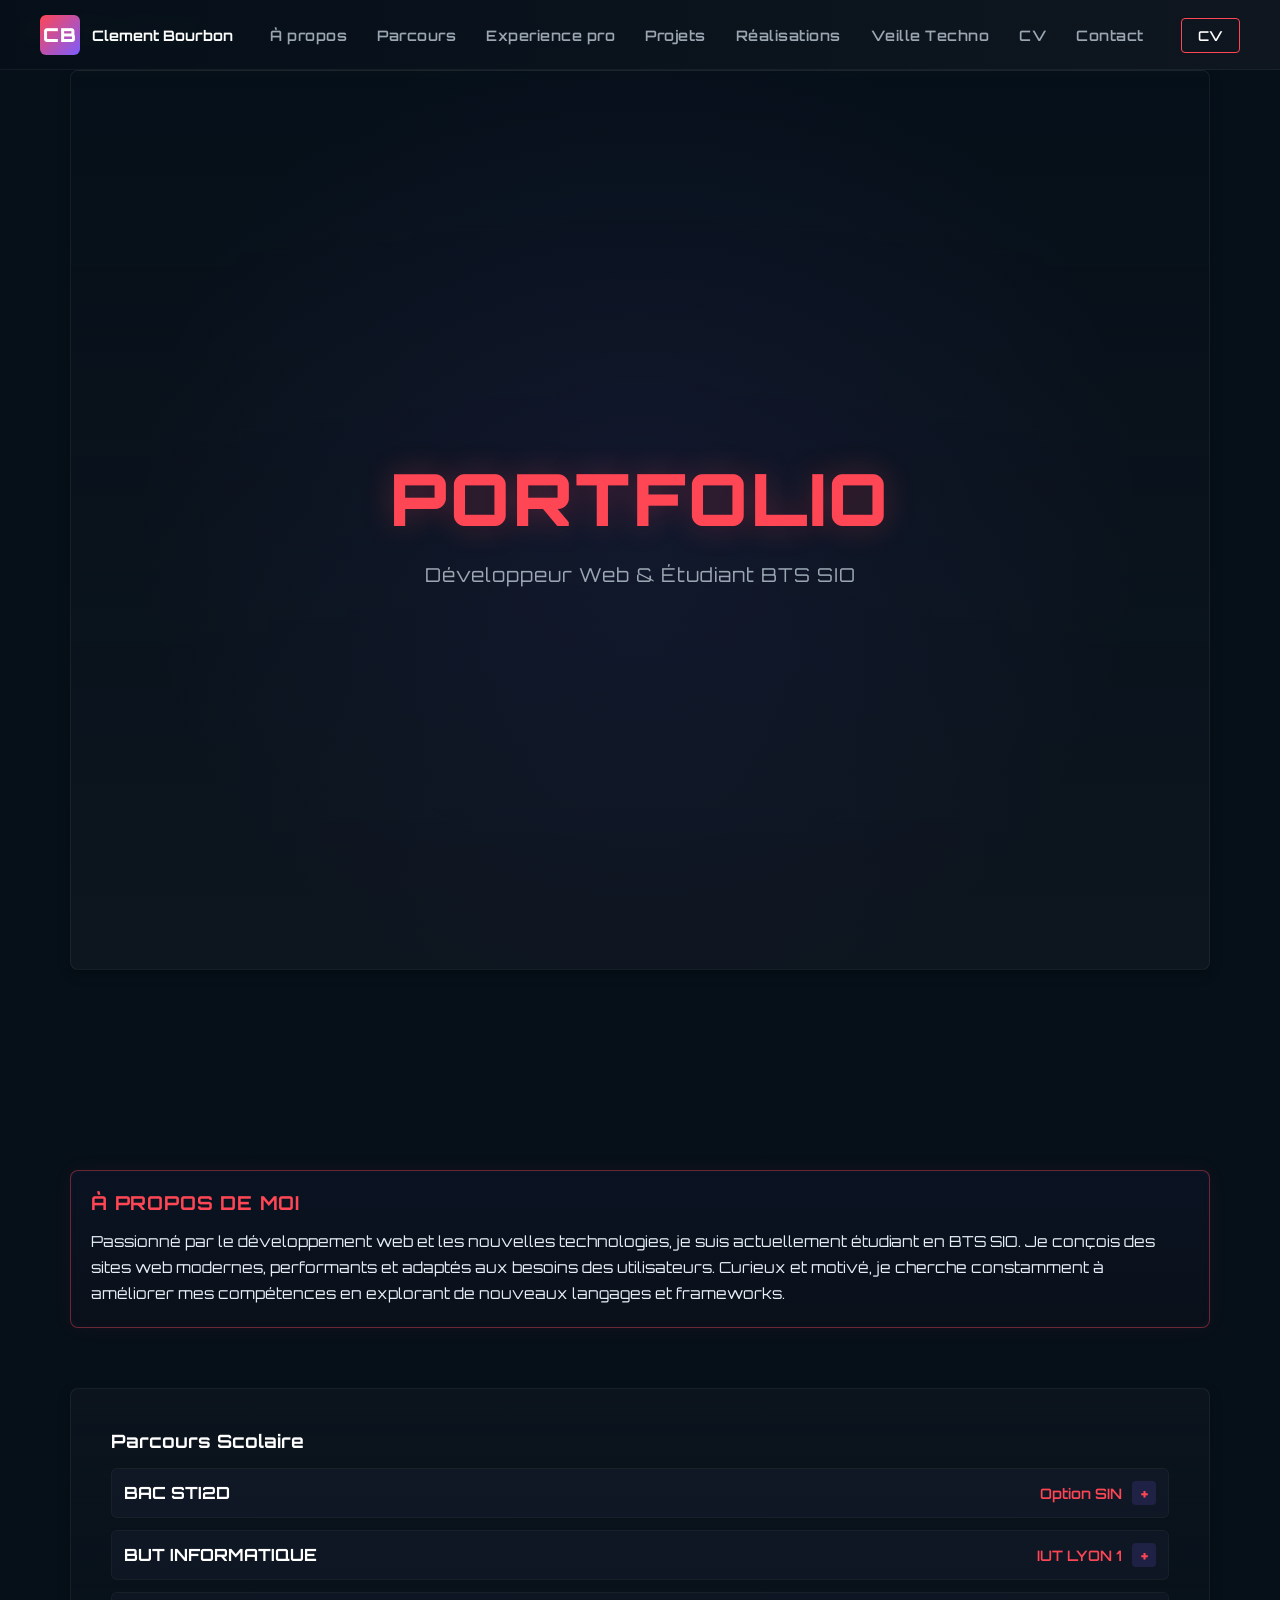
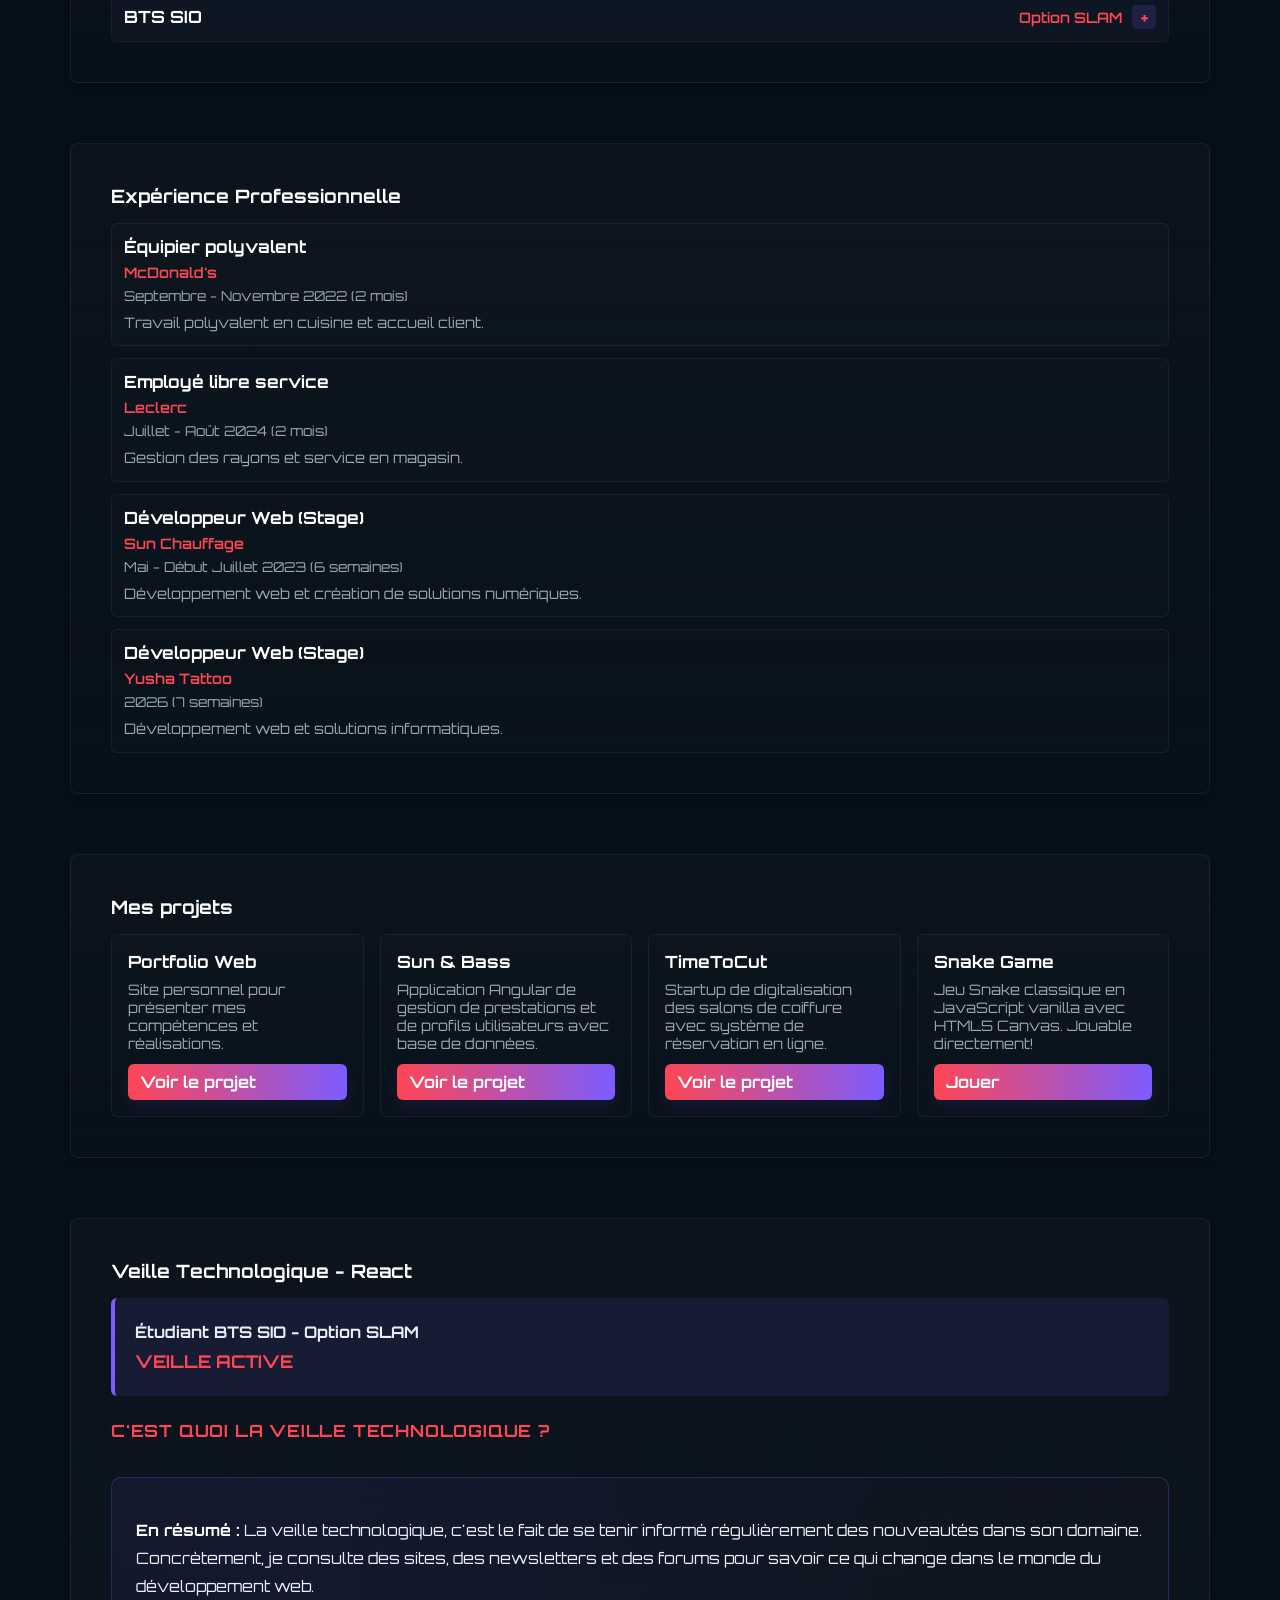
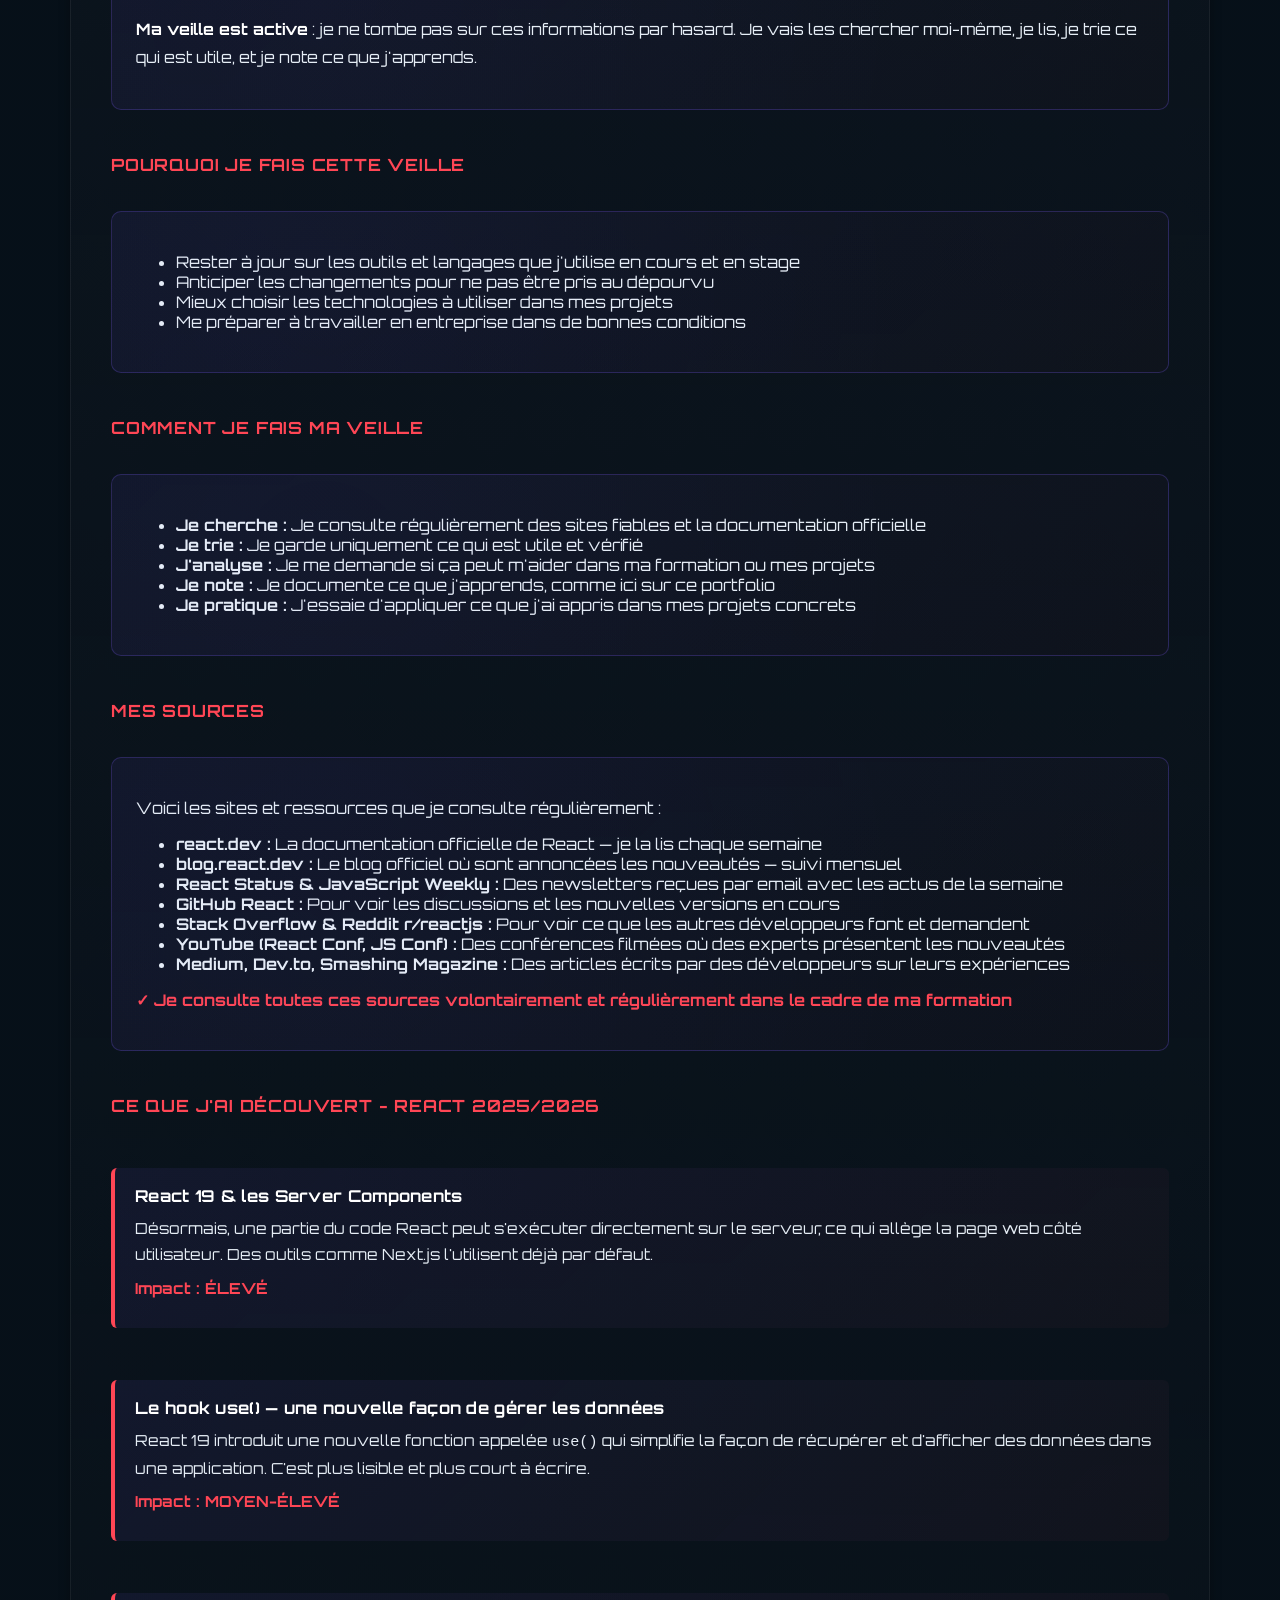
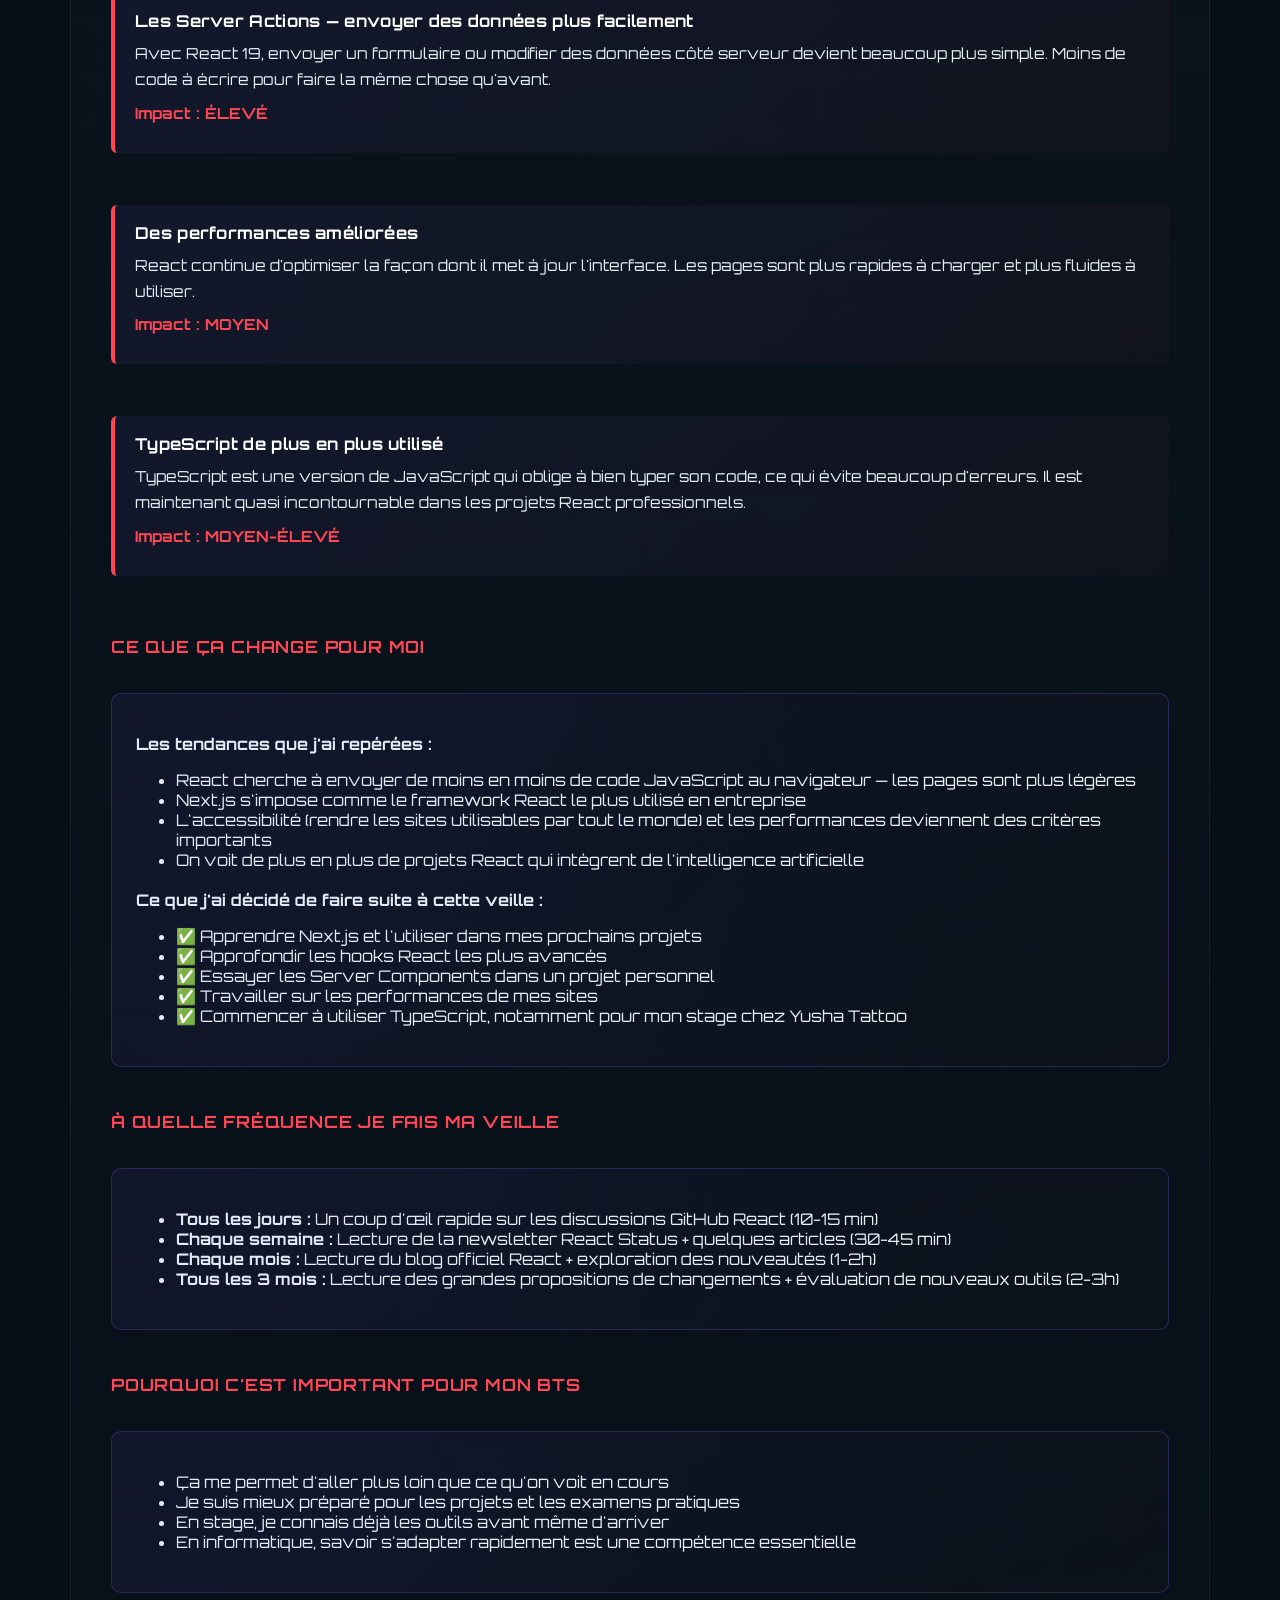
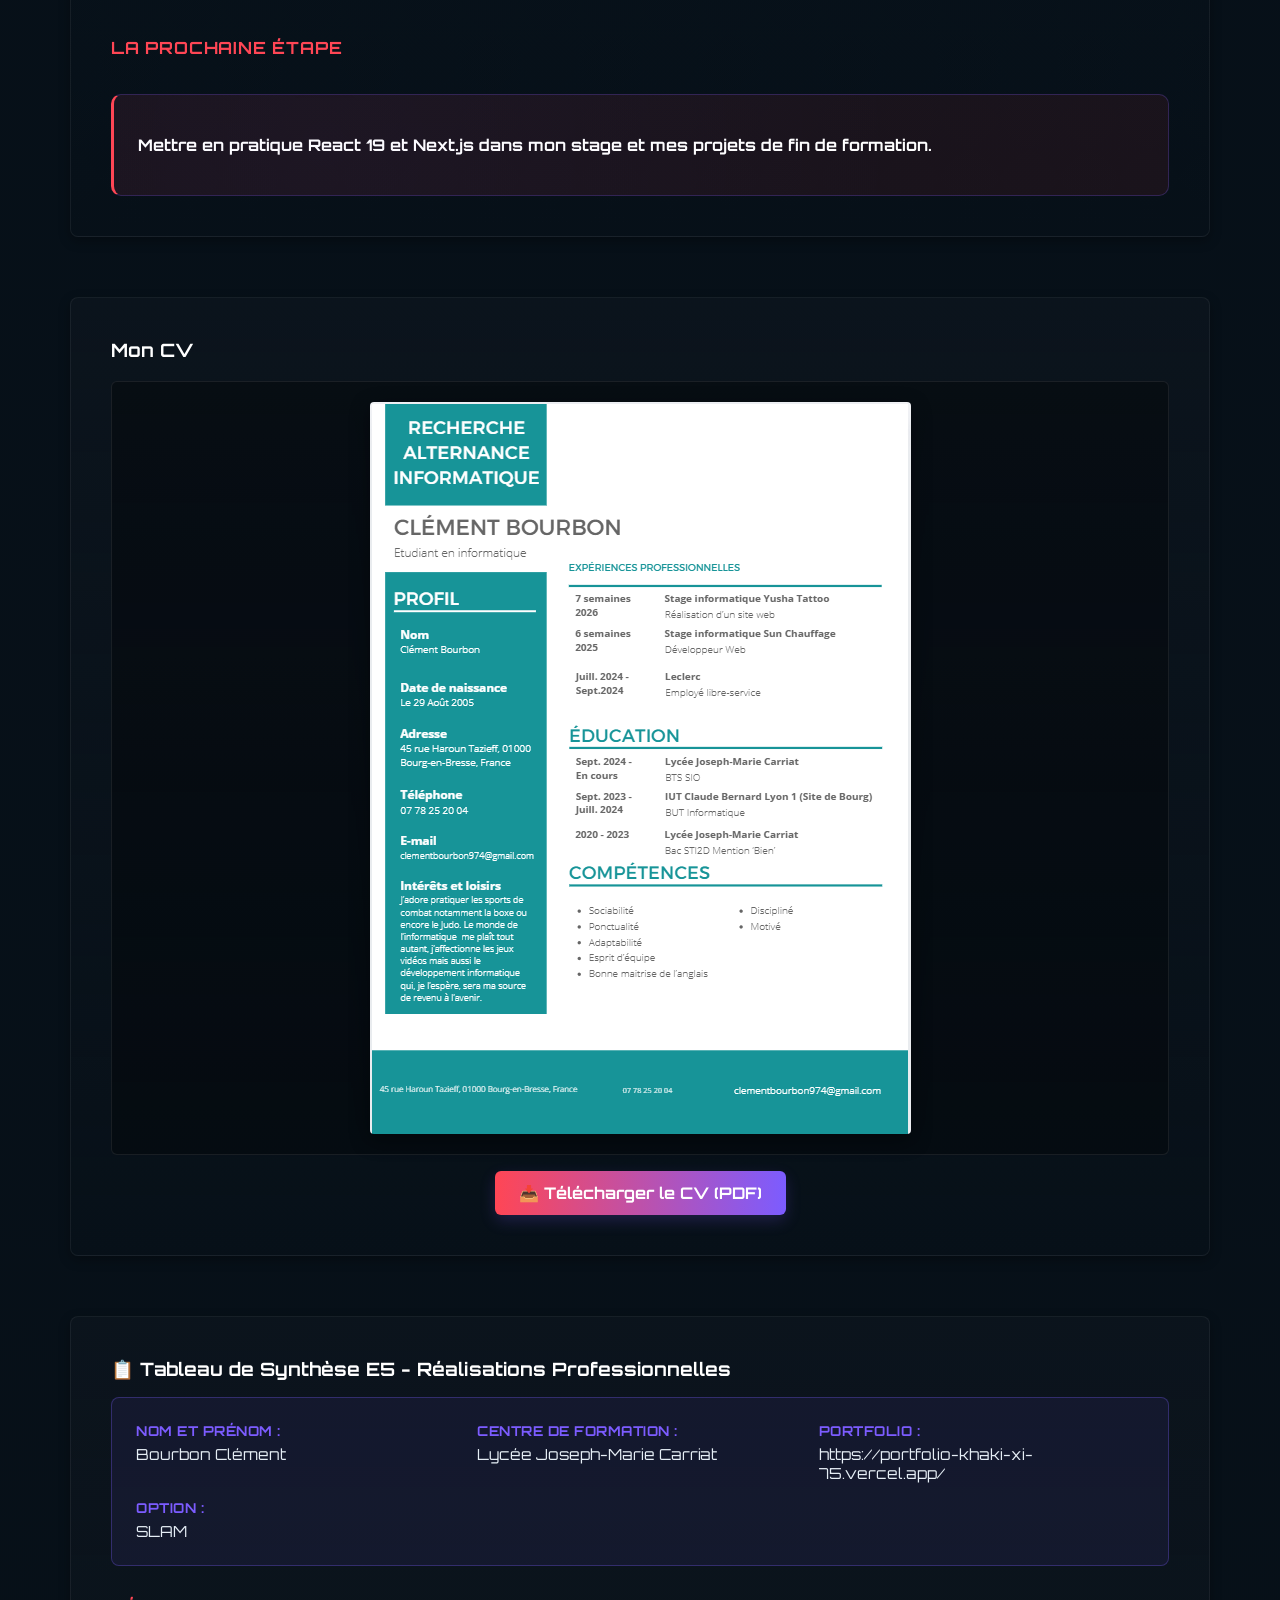
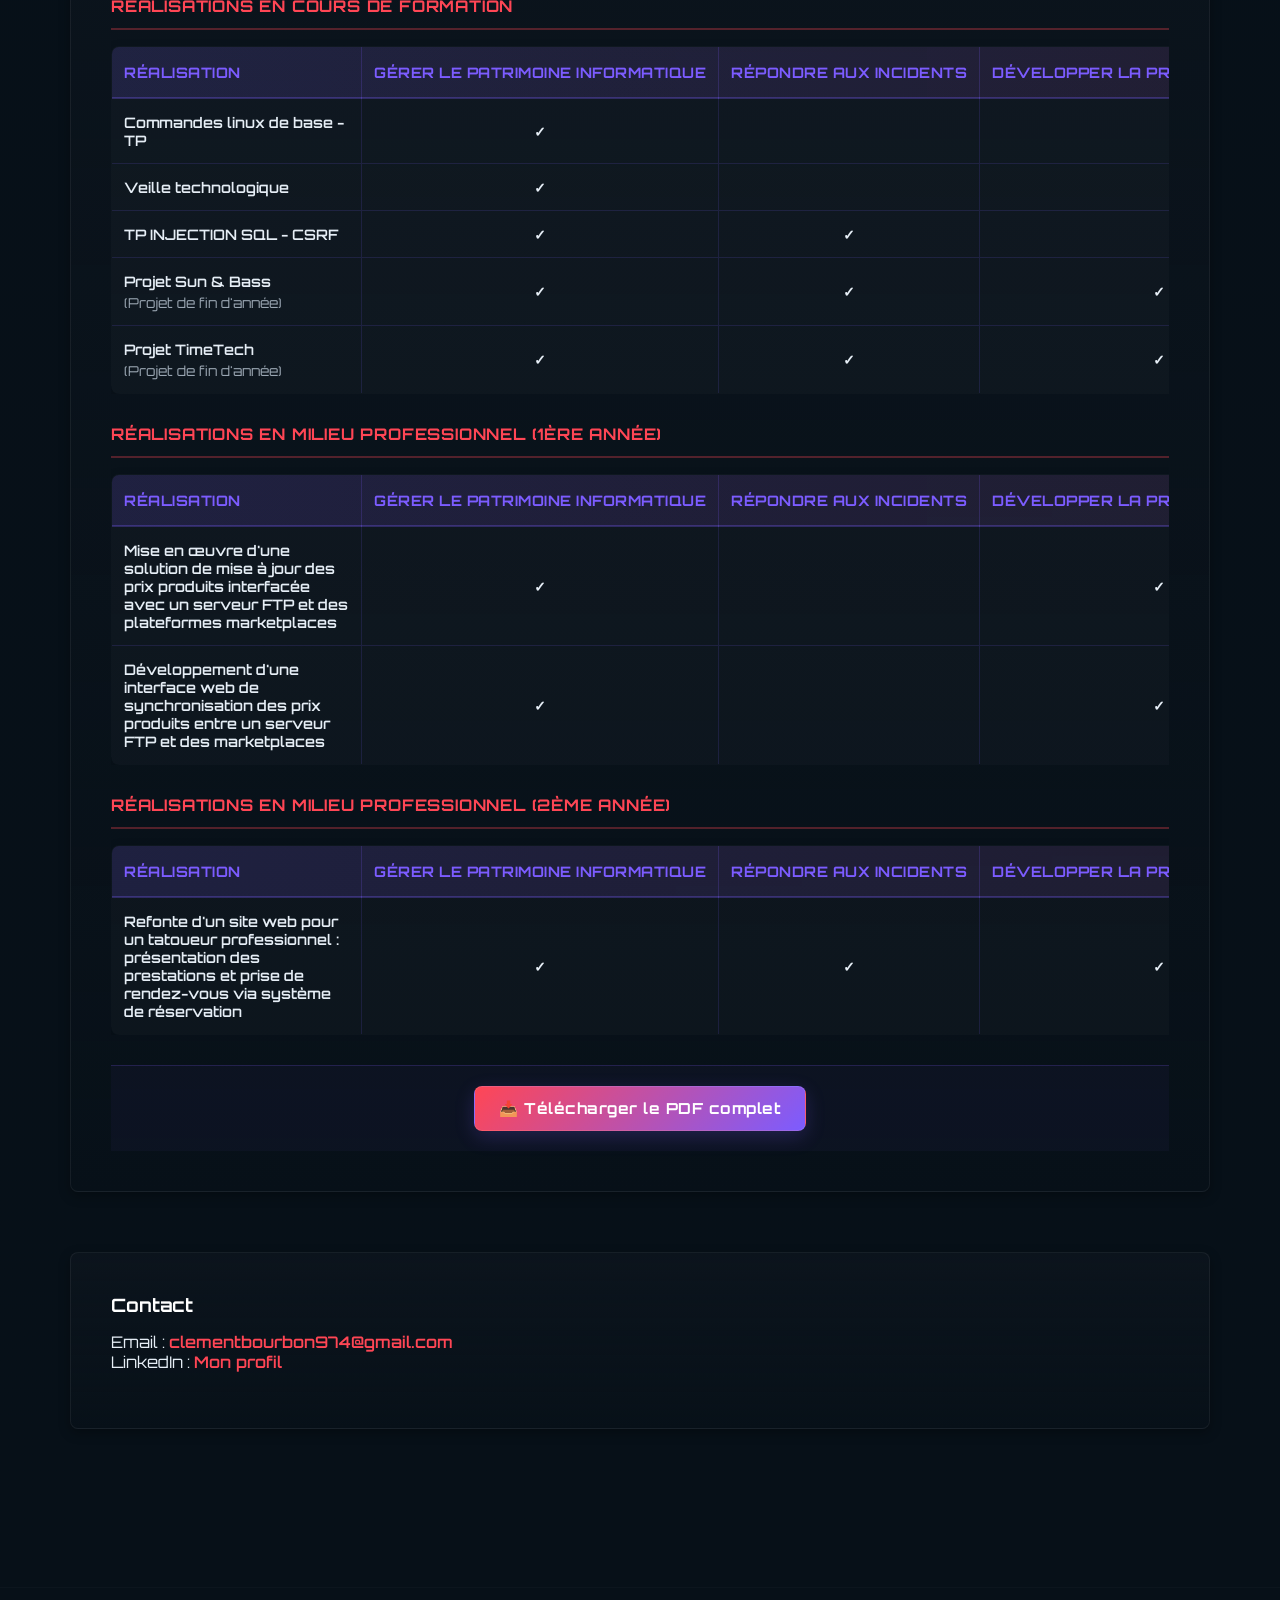
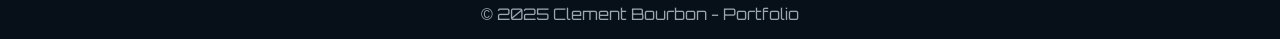
==== commit fa9def7a: "avant dernier version" ====
--- a/index.html
+++ b/index.html
@@ -138,14 +138,19 @@
                 <a class="btn-neon" href="#">Voir le projet</a>
             </div>
             <div class="project-card">
-                <h3>Application ToDo</h3>
-                <p>Gestionnaire de tâches en JavaScript avec stockage local.</p>
-                <a class="btn-neon" href="#">Voir le projet</a>
+                <h3>Sun & Bass</h3>
+                <p>Application Angular de gestion de prestations et de profils utilisateurs avec base de données.</p>
+                <a class="btn-neon" href="sun-bass.html">Voir le projet</a>
             </div>
             <div class="project-card">
-                <h3>Site vitrine</h3>
-                <p>Création d'un site vitrine pour une association locale.</p>
-                <a class="btn-neon" href="#">Voir le projet</a>
+                <h3>TimeToCut</h3>
+                <p>Startup de digitalisation des salons de coiffure avec système de réservation en ligne.</p>
+                <a class="btn-neon" href="timetoCut.html">Voir le projet</a>
+            </div>
+            <div class="project-card">
+                <h3>Snake Game</h3>
+                <p>Jeu Snake classique en JavaScript vanilla avec HTML5 Canvas. Jouable directement!</p>
+                <a class="btn-neon" href="snake.html">Jouer</a>
             </div>
         </div>
     </section>
@@ -343,7 +348,7 @@
                         <td class="competence-cell"></td>
                         <td class="competence-cell">✓</td>
                     </tr>
-                    <tr>
+                    <tr onclick="document.querySelector('#veille').scrollIntoView({ behavior: 'smooth' })" style="cursor: pointer;">
                         <td class="realization-name">Veille technologique</td>
                         <td class="competence-cell">✓</td>
                         <td class="competence-cell"></td>
@@ -352,7 +357,7 @@
                         <td class="competence-cell"></td>
                         <td class="competence-cell">✓</td>
                     </tr>
-                    <tr>
+                    <tr onclick="window.open('CYBER_DVWA_PART_1.pdf', '_blank')" style="cursor: pointer;">
                         <td class="realization-name">TP INJECTION SQL - CSRF</td>
                         <td class="competence-cell">✓</td>
                         <td class="competence-cell">✓</td>
@@ -459,7 +464,7 @@
         <h2>Contact</h2>
         <p>
             Email : <a href="mailto:clementbourbon974@gmail.com">clementbourbon974@gmail.com</a><br>
-            LinkedIn : <a href="https://www.linkedin.com/">Mon profil</a>
+            LinkedIn : <a href="https://www.linkedin.com/in/cl%C3%A9ment-bourbon-927800270/">Mon profil</a>
         </p>
     </section>
     </main>
--- a/styles.css
+++ b/styles.css
@@ -198,6 +198,9 @@
 .project-card:nth-child(1){animation-delay:.5s}
 .project-card:nth-child(2){animation-delay:.6s}
 .project-card:nth-child(3){animation-delay:.7s}
+.project-card:nth-child(4){animation-delay:.8s}
+.project-card:nth-child(5){animation-delay:.9s}
+.project-card:nth-child(6){animation-delay:1s}
 .project-card h3{margin:0 0 8px 0;color:#fff;font-size:1.05rem}
 .project-card p{color:var(--muted);margin:0 0 12px;flex:1;font-size:0.9rem}
 .project-card:hover{border-color:rgba(124,92,255,0.5);box-shadow:0 6px 20px rgba(124,92,255,0.1);transform:translateY(-6px)}
